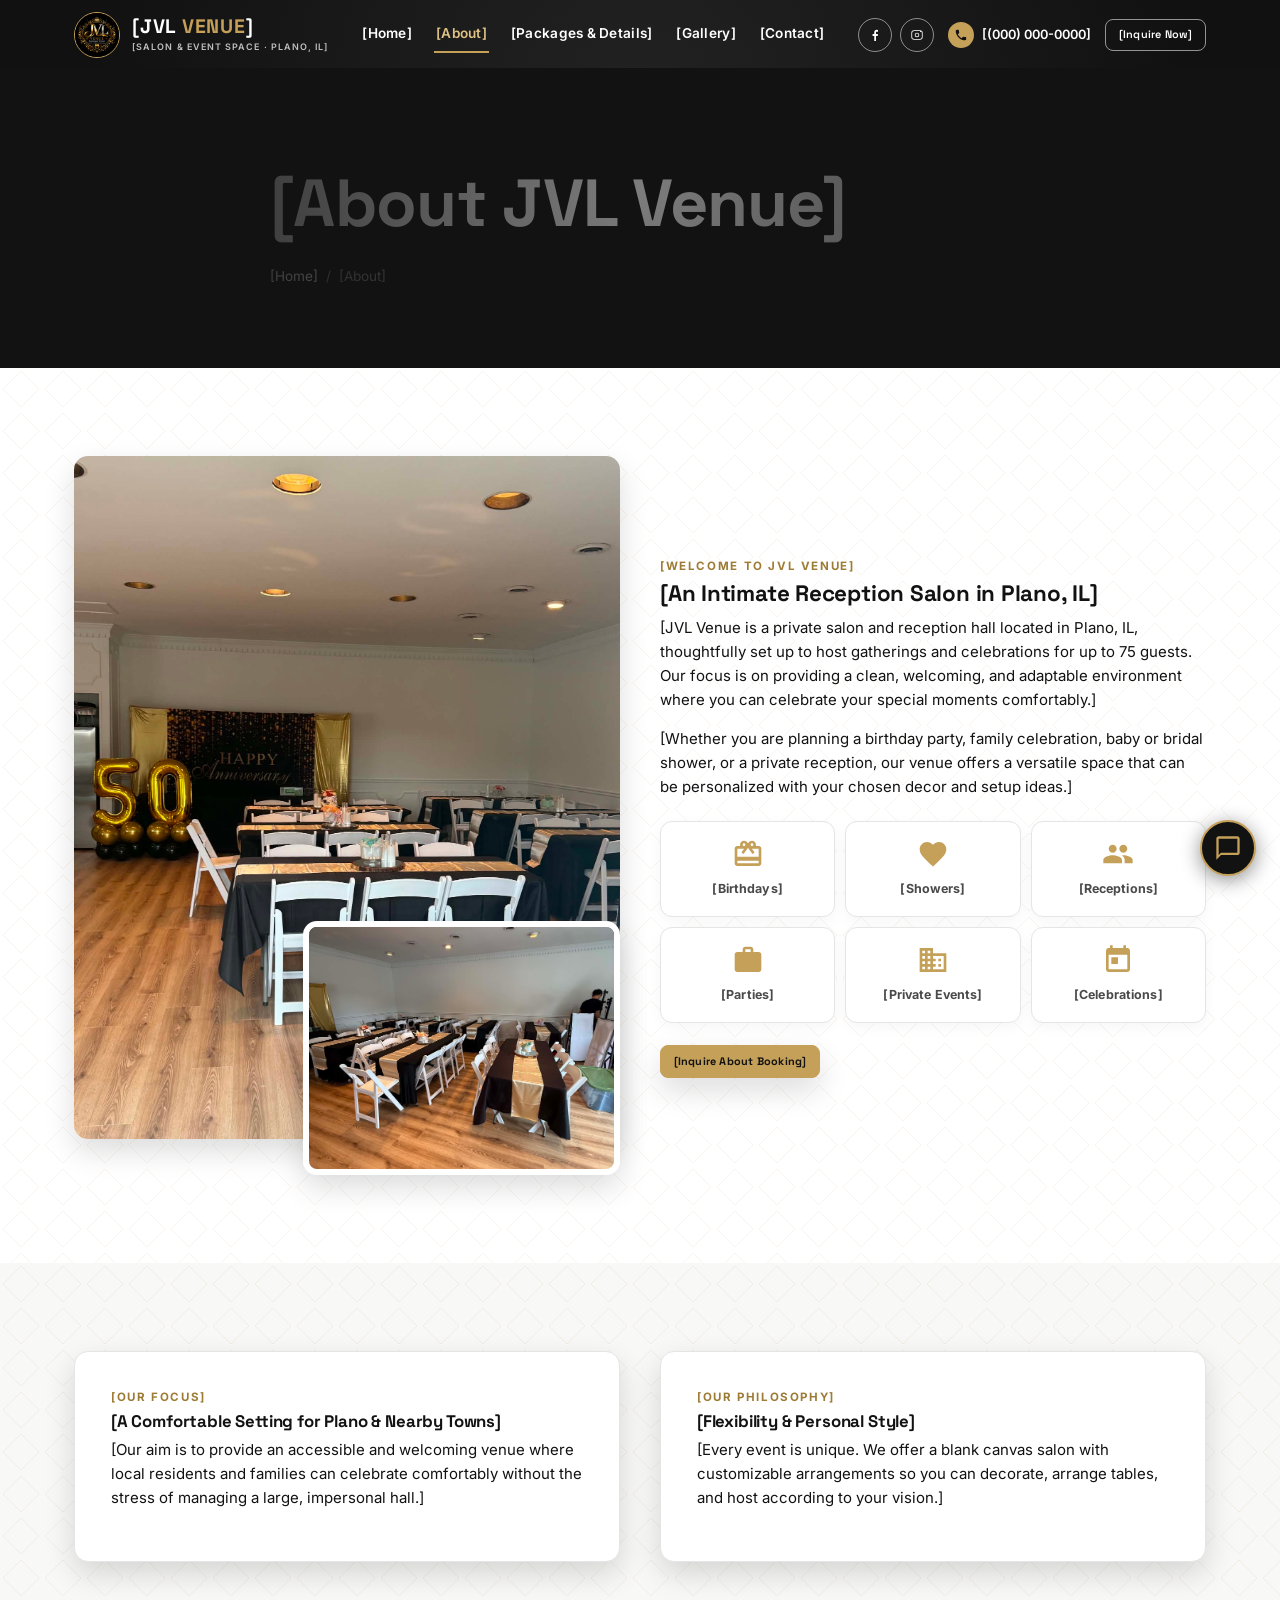
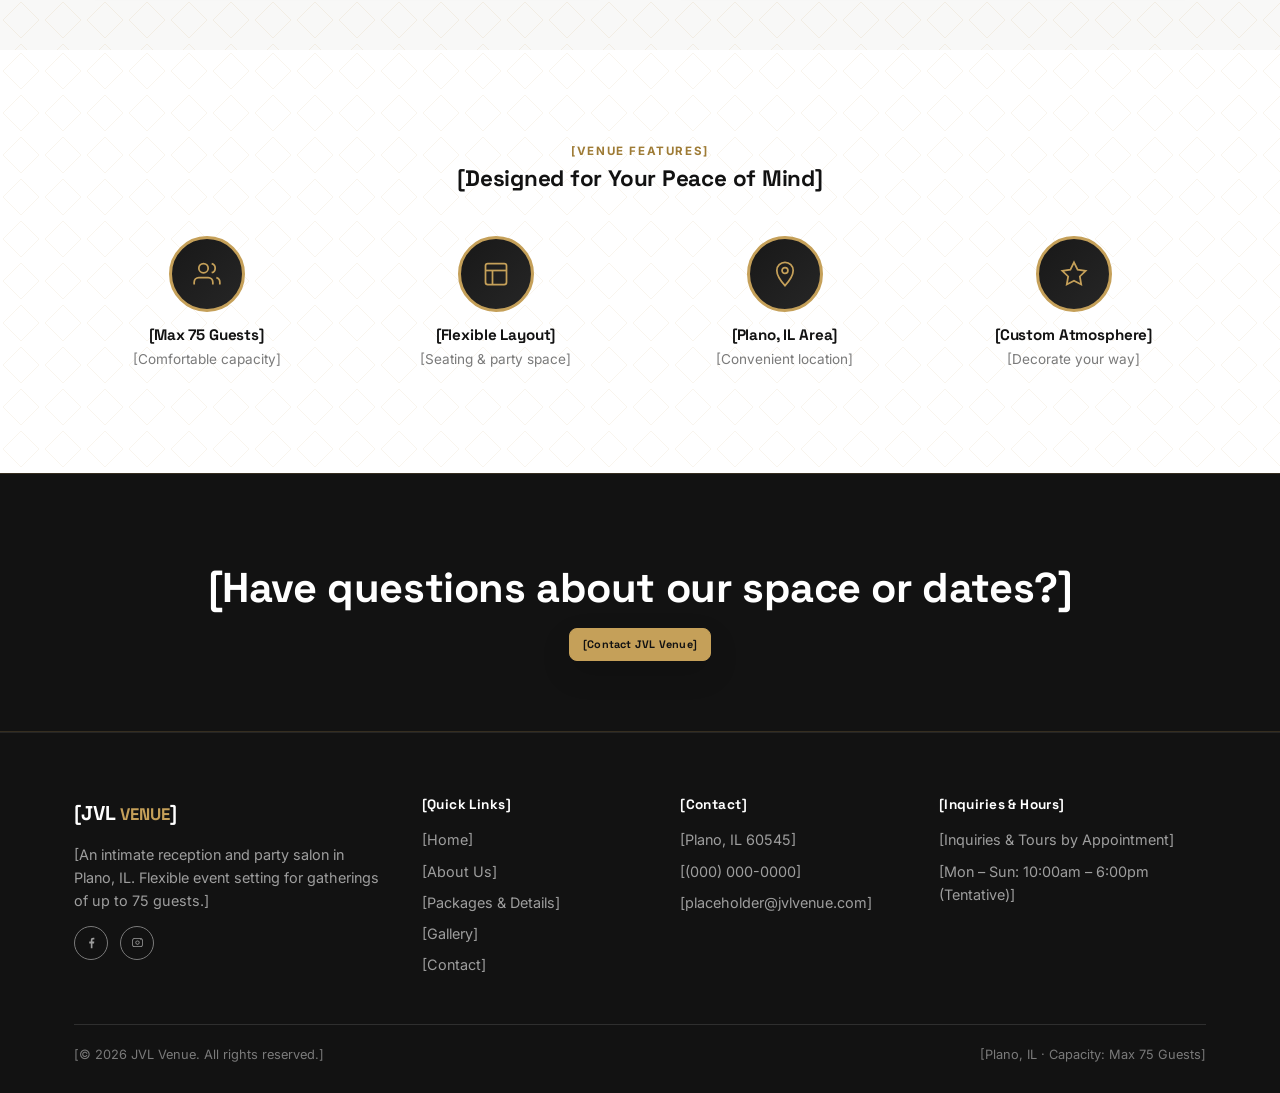
==== about.html @ 3f201914 "Transform site to JVL Venue: new gold/black/silver design, venue media, and layout" ====
<!DOCTYPE html>
<html lang="en">
<head>
<meta charset="UTF-8">
<meta name="viewport" content="width=device-width, initial-scale=1.0">
<title>[About Us | JVL Venue - Reception &amp; Event Salon]</title>
<meta name="description" content="[Learn more about JVL Venue, an intimate reception salon and event hall in Plano, IL accommodating gatherings of up to 75 people.]">
<link rel="icon" href="photos/logo-crown.jpg" type="image/jpeg">
<link rel="stylesheet" href="styles.css">
</head>
<body>

<header class="site">
  <div class="wrap">
    <a href="index.html" class="brand">
      <img src="photos/logo-crown.jpg" alt="[JVL Venue Logo]">
      <div class="brand-text-logo">
        <span class="brand-title">[JVL <span>VENUE</span>]</span>
        <span class="brand-sub">[Salon &amp; Event Space · Plano, IL]</span>
      </div>
    </a>
    <nav class="main-nav">
      <a href="index.html">[Home]</a>
      <a href="about.html" class="active">[About]</a>
      <a href="menu.html">[Packages &amp; Details]</a>
      <a href="gallery.html">[Gallery]</a>
      <a href="contact.html">[Contact]</a>
      <div class="nav-extra">
        <a class="phone-pill" href="tel:+10000000000">
          <svg viewBox="0 0 24 24"><path d="M6.6 10.8c1.4 2.7 3.9 5.2 6.6 6.6l2.2-2.2c.3-.3.7-.4 1-.2 1.1.4 2.3.6 3.5.6.6 0 1 .4 1 1v3.5c0 .6-.4 1-1 1C10.5 21.1 2.9 13.5 2.9 4.1c0-.6.4-1 1-1H7.4c.6 0 1 .4 1 1 0 1.2.2 2.4.6 3.5.1.4 0 .8-.2 1L6.6 10.8z"/></svg>
          <span>[(000) 000-0000]</span>
        </a>
        <a href="contact.html" class="btn btn--gold">[Inquire Now]</a>
      </div>
    </nav>
    <div class="header-cta">
      <div class="social-icons">
        <a href="[https://www.facebook.com/placeholder]" target="_blank" rel="noopener" aria-label="[Facebook]">
          <svg viewBox="0 0 24 24"><path d="M13.5 21v-7.6h2.55l.38-2.96h-2.93V8.53c0-.86.24-1.44 1.47-1.44h1.57V4.46A21 21 0 0 0 14.5 4.3c-2.14 0-3.6 1.3-3.6 3.69v2.45H8.35v2.96h2.55V21h2.6z"/></svg>
        </a>
        <a href="[https://www.instagram.com/placeholder]" target="_blank" rel="noopener" aria-label="[Instagram]">
          <svg viewBox="0 0 24 24"><path d="M12 8.6a3.4 3.4 0 1 0 0 6.8 3.4 3.4 0 0 0 0-6.8zm0 5.6a2.2 2.2 0 1 1 0-4.4 2.2 2.2 0 0 1 0 4.4zm4.3-9.5H7.7A4.2 4.2 0 0 0 3.5 9v6a4.2 4.2 0 0 0 4.2 4.2h8.6a4.2 4.2 0 0 0 4.2-4.2V9a4.2 4.2 0 0 0-4.2-4.3zm3 10.3a3 3 0 0 1-3 3H7.7a3 3 0 0 1-3-3V9a3 3 0 0 1 3-3h8.6a3 3 0 0 1 3 3v6zm-2.1-9.1a.8.8 0 1 0 0 1.6.8.8 0 0 0 0-1.6z"/></svg>
        </a>
      </div>
      <a class="phone-pill desktop-only" href="tel:+10000000000">
        <svg viewBox="0 0 24 24"><path d="M6.6 10.8c1.4 2.7 3.9 5.2 6.6 6.6l2.2-2.2c.3-.3.7-.4 1-.2 1.1.4 2.3.6 3.5.6.6 0 1 .4 1 1v3.5c0 .6-.4 1-1 1C10.5 21.1 2.9 13.5 2.9 4.1c0-.6.4-1 1-1H7.4c.6 0 1 .4 1 1 0 1.2.2 2.4.6 3.5.1.4 0 .8-.2 1L6.6 10.8z"/></svg>
        <span>[(000) 000-0000]</span>
      </a>
      <a href="contact.html" class="btn btn--white desktop-only">[Inquire Now]</a>
      <button class="nav-toggle" aria-label="Toggle menu">
        <span class="nav-toggle-bar"></span>
        <span class="nav-toggle-bar"></span>
        <span class="nav-toggle-bar"></span>
      </button>
    </div>
  </div>
</header>

<section class="hero hero--small" style="background: radial-gradient(circle at 50% 30%, #222222 0%, #111111 80%);">
  <div class="hero-media" style="min-height:300px;display:flex;align-items:center;">
    <div class="wrap hero-inner" style="padding-top:70px;padding-bottom:50px;width:100%;">
      <h1>[About JVL Venue]</h1>
      <div class="crumbs">
        <a href="index.html" style="color:var(--white)">[Home]</a><span>/</span><span>[About]</span>
      </div>
    </div>
  </div>
</section>

<section class="section">
  <div class="wrap grid-2">
    <div>
      <div class="stack-photos">
        <img class="photo-main" src="photos/venue-anniversary-setup.jpg" alt="[JVL Venue salon space setup with celebration backdrop and tables]">
        <img class="photo-accent" src="photos/venue-gold-black-setup.jpg" alt="[JVL Venue elegant black and gold event setup]">
      </div>
    </div>
    <div>
      <span class="eyebrow">[Welcome to JVL Venue]</span>
      <h2>[An Intimate Reception Salon in Plano, IL]</h2>
      <p>[JVL Venue is a private salon and reception hall located in Plano, IL, thoughtfully set up to host gatherings and celebrations for up to 75 guests. Our focus is on providing a clean, welcoming, and adaptable environment where you can celebrate your special moments comfortably.]</p>
      <p>[Whether you are planning a birthday party, family celebration, baby or bridal shower, or a private reception, our venue offers a versatile space that can be personalized with your chosen decor and setup ideas.]</p>
      <div class="event-grid">
        <div class="event-card"><span class="ic"><svg viewBox="0 0 24 24"><path d="M20 6h-2.18c.11-.31.18-.65.18-1 0-1.66-1.34-3-3-3-1.05 0-1.96.54-2.5 1.35l-.5.67-.5-.68C10.96 2.54 10.05 2 9 2 7.34 2 6 3.34 6 5c0 .35.07.69.18 1H4c-1.11 0-1.99.89-1.99 2L2 19c0 1.11.89 2 2 2h16c1.11 0 2-.89 2-2V8c0-1.11-.89-2-2-2zm-5-2c.55 0 1 .45 1 1s-.45 1-1 1-1-.45-1-1 .45-1 1-1zM9 4c.55 0 1 .45 1 1s-.45 1-1 1-1-.45-1-1 .45-1 1-1zm11 15H4v-2h16v2zm0-5H4V8h5.08L7 10.83 8.62 12 11 8.76l1-1.36 1 1.36L15.38 12 17 10.83 14.92 8H20v6z"/></svg></span><span class="label">[Birthdays]</span></div>
        <div class="event-card"><span class="ic"><svg viewBox="0 0 24 24"><path d="M12 21.35l-1.45-1.32C5.4 15.36 2 12.28 2 8.5 2 5.42 4.42 3 7.5 3c1.74 0 3.41.81 4.5 2.09C13.09 3.81 14.76 3 16.5 3 19.58 3 22 5.42 22 8.5c0 3.78-3.4 6.86-8.55 11.54L12 21.35z"/></svg></span><span class="label">[Showers]</span></div>
        <div class="event-card"><span class="ic"><svg viewBox="0 0 24 24"><path d="M16 11c1.66 0 2.99-1.34 2.99-3S17.66 5 16 5c-1.66 0-3 1.34-3 3s1.34 3 3 3zm-8 0c1.66 0 2.99-1.34 2.99-3S9.66 5 8 5C6.34 5 5 6.34 5 8s1.34 3 3 3zm0 2c-2.33 0-7 1.17-7 3.5V19h14v-2.5c0-2.33-4.67-3.5-7-3.5zm8 0c-.29 0-.62.02-.97.05 1.16.84 1.97 1.97 1.97 3.45V19h6v-2.5c0-2.33-4.67-3.5-7-3.5z"/></svg></span><span class="label">[Receptions]</span></div>
        <div class="event-card"><span class="ic"><svg viewBox="0 0 24 24"><path d="M20 6h-4V4c0-1.11-.89-2-2-2h-4c-1.11 0-2 .89-2 2v2H4c-1.11 0-1.99.89-1.99 2L2 19c0 1.11.89 2 2 2h16c1.11 0 2-.89 2-2V8c0-1.11-.89-2-2-2zm-6 0h-4V4h4v2z"/></svg></span><span class="label">[Parties]</span></div>
        <div class="event-card"><span class="ic"><svg viewBox="0 0 24 24"><path d="M12 7V3H2v18h20V7H12zM6 19H4v-2h2v2zm0-4H4v-2h2v2zm0-4H4V9h2v2zm0-4H4V5h2v2zm4 12H8v-2h2v2zm0-4H8v-2h2v2zm0-4H8V9h2v2zm0-4H8V5h2v2zm10 12h-8v-2h2v-2h-2v-2h2v-2h-2V9h8v10zm-2-8h-2v2h2v-2zm0 4h-2v2h2v-2z"/></svg></span><span class="label">[Private Events]</span></div>
        <div class="event-card"><span class="ic"><svg viewBox="0 0 24 24"><path d="M19 3h-1V1h-2v2H8V1H6v2H5c-1.11 0-2 .9-2 2v14c0 1.1.89 2 2 2h14c1.1 0 2-.9 2-2V5c0-1.1-.9-2-2-2zm0 16H5V8h14v11zM7 10h5v5H7z"/></svg></span><span class="label">[Celebrations]</span></div>
      </div>
      <div style="margin-top:20px">
        <a href="contact.html" class="btn btn--gold">[Inquire About Booking]</a>
      </div>
    </div>
  </div>
</section>

<section class="section section--off">
  <div class="wrap grid-2">
    <div class="card" style="padding:36px">
      <span class="eyebrow">[Our Focus]</span>
      <h3 style="font-family:'Space Grotesk',sans-serif">[A Comfortable Setting for Plano &amp; Nearby Towns]</h3>
      <p>[Our aim is to provide an accessible and welcoming venue where local residents and families can celebrate comfortably without the stress of managing a large, impersonal hall.]</p>
    </div>
    <div class="card" style="padding:36px">
      <span class="eyebrow">[Our Philosophy]</span>
      <h3 style="font-family:'Space Grotesk',sans-serif">[Flexibility &amp; Personal Style]</h3>
      <p>[Every event is unique. We offer a blank canvas salon with customizable arrangements so you can decorate, arrange tables, and host according to your vision.]</p>
    </div>
  </div>
</section>

<section class="section">
  <div class="wrap">
    <div class="center" style="max-width:640px;margin:0 auto 44px">
      <span class="eyebrow">[Venue Features]</span>
      <h2>[Designed for Your Peace of Mind]</h2>
    </div>
    <div class="feature-row">
      <div class="feature">
        <div class="photo-placeholder-circle">
          <svg viewBox="0 0 24 24"><path d="M17 21v-2a4 4 0 0 0-4-4H5a4 4 0 0 0-4 4v2"/><circle cx="9" cy="7" r="4"/><path d="M23 21v-2a4 4 0 0 0-3-3.87"/><path d="M16 3.13a4 4 0 0 1 0 7.75"/></svg>
        </div>
        <h4>[Max 75 Guests]</h4>
        <p style="font-size:.85rem;color:var(--gray-500)">[Comfortable capacity]</p>
      </div>
      <div class="feature">
        <div class="photo-placeholder-circle">
          <svg viewBox="0 0 24 24"><rect x="3" y="3" width="18" height="18" rx="2" ry="2"/><path d="M3 9h18"/><path d="M9 21V9"/></svg>
        </div>
        <h4>[Flexible Layout]</h4>
        <p style="font-size:.85rem;color:var(--gray-500)">[Seating &amp; party space]</p>
      </div>
      <div class="feature">
        <div class="photo-placeholder-circle">
          <svg viewBox="0 0 24 24"><path d="M12 2a7 7 0 00-7 7c0 5.25 7 13 7 13s7-7.75 7-13a7 7 0 00-7-7zm0 9.5A2.5 2.5 0 1112 6.5a2.5 2.5 0 010 5z"/></svg>
        </div>
        <h4>[Plano, IL Area]</h4>
        <p style="font-size:.85rem;color:var(--gray-500)">[Convenient location]</p>
      </div>
      <div class="feature">
        <div class="photo-placeholder-circle">
          <svg viewBox="0 0 24 24"><polygon points="12 2 15.09 8.26 22 9.27 17 14.14 18.18 21.02 12 17.77 5.82 21.02 7 14.14 2 9.27 8.91 8.26 12 2"/></svg>
        </div>
        <h4>[Custom Atmosphere]</h4>
        <p style="font-size:.85rem;color:var(--gray-500)">[Decorate your way]</p>
      </div>
    </div>
  </div>
</section>

<section class="cta-band">
  <div class="wrap" style="padding-top:20px">
    <h2>[Have questions about our space or dates?]</h2>
    <a href="contact.html" class="btn btn--gold">[Contact JVL Venue]</a>
  </div>
</section>

<footer class="site">
  <div class="wrap">
    <div class="footer-grid">
      <div>
        <div class="footer-brand">
          <span style="font-family:'Space Grotesk',sans-serif;font-size:1.25rem;font-weight:700;color:var(--white)">[JVL <span style="color:var(--gold)">VENUE</span>]</span>
        </div>
        <p>[An intimate reception and party salon in Plano, IL. Flexible event setting for gatherings of up to 75 guests.]</p>
        <div class="footer-socials">
          <a href="[https://www.facebook.com/placeholder]" target="_blank" rel="noopener" aria-label="[Facebook]">
            <svg viewBox="0 0 24 24"><path d="M13.5 21v-7.6h2.55l.38-2.96h-2.93V8.53c0-.86.24-1.44 1.47-1.44h1.57V4.46A21 21 0 0 0 14.5 4.3c-2.14 0-3.6 1.3-3.6 3.69v2.45H8.35v2.96h2.55V21h2.6z"/></svg>
          </a>
          <a href="[https://www.instagram.com/placeholder]" target="_blank" rel="noopener" aria-label="[Instagram]">
            <svg viewBox="0 0 24 24"><path d="M12 8.6a3.4 3.4 0 1 0 0 6.8 3.4 3.4 0 0 0 0-6.8zm0 5.6a2.2 2.2 0 1 1 0-4.4 2.2 2.2 0 0 1 0 4.4zm4.3-9.5H7.7A4.2 4.2 0 0 0 3.5 9v6a4.2 4.2 0 0 0 4.2 4.2h8.6a4.2 4.2 0 0 0 4.2-4.2V9a4.2 4.2 0 0 0-4.2-4.3zm3 10.3a3 3 0 0 1-3 3H7.7a3 3 0 0 1-3-3V9a3 3 0 0 1 3-3h8.6a3 3 0 0 1 3 3v6zm-2.1-9.1a.8.8 0 1 0 0 1.6.8.8 0 0 0 0-1.6z"/></svg>
          </a>
        </div>
      </div>
      <div>
        <h4>[Quick Links]</h4>
        <ul>
          <li><a href="index.html">[Home]</a></li>
          <li><a href="about.html">[About Us]</a></li>
          <li><a href="menu.html">[Packages &amp; Details]</a></li>
          <li><a href="gallery.html">[Gallery]</a></li>
          <li><a href="contact.html">[Contact]</a></li>
        </ul>
      </div>
      <div>
        <h4>[Contact]</h4>
        <ul>
          <li>[Plano, IL 60545]</li>
          <li><a href="tel:+10000000000">[(000) 000-0000]</a></li>
          <li><a href="mailto:placeholder@jvlvenue.com">[placeholder@jvlvenue.com]</a></li>
        </ul>
      </div>
      <div>
        <h4>[Inquiries &amp; Hours]</h4>
        <ul>
          <li>[Inquiries &amp; Tours by Appointment]</li>
          <li>[Mon – Sun: 10:00am – 6:00pm (Tentative)]</li>
        </ul>
      </div>
    </div>
    <div class="footer-bottom">
      <span>[© 2026 JVL Venue. All rights reserved.]</span>
      <span>[Plano, IL · Capacity: Max 75 Guests]</span>
    </div>
  </div>
</footer>

<a href="contact.html" class="floating-contact" aria-label="[Contact us]">
  <svg viewBox="0 0 24 24"><path d="M20 2H4c-1.1 0-2 .9-2 2v18l4-4h14c1.1 0 2-.9 2-2V4c0-1.1-.9-2-2-2zm0 14H6l-2 2V4h16v12z"/></svg>
</a>

<script src="script.js"></script>
</body>
</html>
---- styles.css ----
/* ============================================================
   JVL Venue — Design tokens & Theme
   Ink #121212 · Charcoal #222222 · Gray-700 #4A4A4A · Gray-400 #9E9E9E
   Silver #C0C0C0 · Off-white #F8F8F7 · White #FFFFFF · Gold #C5A059
   Display: Space Grotesk · Body: Inter · Eyebrow: Inter uppercase
   Accents: Black, Gold (#C5A059), and Silver (#C0C0C0)
   ============================================================ */

@import url('https://fonts.googleapis.com/css2?family=Space+Grotesk:wght@500;600;700&family=Inter:ital,wght@0,400;0,500;0,600;0,700;0,800;1,500&display=swap');

:root{
  --ink:#121212;
  --charcoal:#222222;
  --gray-700:#4A4A4A;
  --gray-500:#7A7A7A;
  --gray-400:#9E9E9E;
  --gray-200:#E5E5E5;
  --silver:#C0C0C0;
  --silver-light:#EAEAEA;
  --silver-dark:#7A7A7A;
  --off-white:#F8F8F7;
  --white:#FFFFFF;
  --gold:#C5A059;
  --gold-dark:#9E7B35;
  --gold-light:#DFC286;
  --red:var(--gold);
  --red-dark:var(--gold-dark);
  --max:1180px;
  --radius:14px;
  --shadow:0 12px 30px rgba(0,0,0,.14);
  --header-h:68px;
}

*,*::before,*::after{box-sizing:border-box}
html{scroll-behavior:smooth}
body{
  margin:0;
  overflow-x:hidden;
  background:var(--white);
  color:var(--ink);
  font-family:'Inter',sans-serif;
  font-size:15px;
  line-height:1.6;
  -webkit-font-smoothing:antialiased;
}
img{max-width:100%;display:block}
a{color:inherit;text-decoration:none}
h1,h2,h3,h4{margin:0 0 .4em;line-height:1.15;font-family:'Space Grotesk',sans-serif;font-weight:700;letter-spacing:-.01em;color:var(--ink)}
h1{font-size:1.85rem}
h2{font-size:1.4rem}
h3{font-size:1.05rem}
h4{font-size:.92rem}
p{margin:0 0 1em}
ul{margin:0;padding:0;list-style:none}
.wrap{max-width:var(--max);margin:0 auto;padding:0 24px}
.eyebrow{
  font-family:'Inter',sans-serif;
  font-weight:700;
  font-size:.72rem;
  letter-spacing:.14em;
  text-transform:uppercase;
  color:var(--gold-dark);
  display:inline-block;
  margin-bottom:.5em;
}
/* Diamond-cut lattice texture with subtle champagne gold stroke */
.section{
  padding:88px 0;
  position:relative;
  background-color:var(--white);
  background-image:url("data:image/svg+xml,%3Csvg%20xmlns='http://www.w3.org/2000/svg'%20width='42'%20height='42'%3E%3Cpath%20d='M21%203%20L39%2021%20L21%2039%20L3%2021%20Z'%20fill='none'%20stroke='rgba(197,160,89,0.1)'%20stroke-width='1'/%3E%3C/svg%3E");
  background-size:42px 42px;
}
.section--tight{padding:56px 0}
.section--off{
  background-color:var(--off-white);
  background-image:url("data:image/svg+xml,%3Csvg%20xmlns='http://www.w3.org/2000/svg'%20width='42'%20height='42'%3E%3Cpath%20d='M21%203%20L39%2021%20L21%2039%20L3%2021%20Z'%20fill='none'%20stroke='rgba(197,160,89,0.12)'%20stroke-width='1'/%3E%3C/svg%3E");
  background-size:42px 42px;
}
.center{text-align:center}

/* ---------- Buttons ---------- */
.btn{
  display:inline-flex;align-items:center;gap:.45em;
  font-family:'Space Grotesk',sans-serif;font-weight:600;font-size:.68rem;letter-spacing:.02em;
  padding:.62em 1.15em;border-radius:8px;border:1.5px solid transparent;
  cursor:pointer;transition:transform .15s ease, box-shadow .15s ease, background .15s ease, color .15s ease, border-color .15s ease;
}
.btn:hover{transform:translateY(-2px)}
/* Gold accent button */
.btn--red, .btn--gold{background:var(--gold);color:var(--ink);font-weight:700;box-shadow:var(--shadow);border-color:var(--gold)}
.btn--red:hover, .btn--gold:hover{background:var(--gold-dark);color:var(--white);border-color:var(--gold-dark)}
/* Solid black — usable anywhere */
.btn--ink{background:var(--ink);color:var(--white);border-color:var(--charcoal)}
.btn--ink:hover{background:var(--charcoal);color:var(--gold-light)}
/* White outline — for use on dark backgrounds */
.btn--outline{border-color:var(--white);color:var(--white)}
.btn--outline:hover{background:var(--white);color:var(--ink)}
/* Solid white — for use on dark backgrounds */
.btn--white{background:var(--white);color:var(--ink)}
.btn--white:hover{background:var(--silver-light);color:var(--ink)}
/* Silver outline button */
.btn--silver{border-color:var(--silver);color:var(--ink);background:transparent}
.btn--silver:hover{background:var(--silver-light);color:var(--ink)}

/* ---------- Bunting accent (monochrome black, gold, silver) ---------- */
.bunting{
  display:flex;
  overflow:hidden;
  line-height:0;
  width:100%;
}
.bunting span{
  flex:1 0 40px;
  height:34px;
  clip-path:polygon(0 0,100% 0,50% 100%);
  margin-right:4px;
}
.bunting span:nth-child(5n+1){background:var(--gold)}
.bunting span:nth-child(5n+2){background:var(--white)}
.bunting span:nth-child(5n+3){background:var(--silver)}
.bunting span:nth-child(5n+4){background:var(--ink)}
.bunting span:nth-child(5n+5){background:var(--charcoal)}

.scallop-top{
  height:26px;
  background:
    radial-gradient(circle at 10px 0, transparent 12px, var(--white) 13px) 0 -13px/24px 26px repeat-x;
}
.scallop-top--ink{
  height:26px;
  background:
    radial-gradient(circle at 10px 0, transparent 12px, var(--ink) 13px) 0 -13px/24px 26px repeat-x;
}

.section--scale{
  background-image:
    radial-gradient(circle at 100% 50%, transparent 9px, rgba(197,160,89,.08) 10px, rgba(197,160,89,.08) 11px, transparent 12px) -11px 0,
    radial-gradient(circle at 0% 50%, transparent 9px, rgba(197,160,89,.08) 10px, rgba(197,160,89,.08) 11px, transparent 12px) -11px 0,
    radial-gradient(circle at 100% 50%, transparent 9px, rgba(197,160,89,.08) 10px, rgba(197,160,89,.08) 11px, transparent 12px) 0 11px,
    radial-gradient(circle at 0% 50%, transparent 9px, rgba(197,160,89,.08) 10px, rgba(197,160,89,.08) 11px, transparent 12px) 0 11px;
  background-size:22px 22px;
}

/* ---------- Header ----------
   Fixed at all times. Transparent (overlaying the hero) at the
   very top of the page; gains a solid dark background + shadow
   once the page is scrolled. Logo/nav text stay white throughout,
   since the header is always either transparent-over-dark-hero
   or solid dark. */
header.site{
  position:fixed;top:0;left:0;right:0;z-index:50;
  background:transparent;
  border-bottom:1px solid transparent;
  transition:background .3s ease, border-color .3s ease, box-shadow .3s ease;
}
header.site.scrolled{
  background:var(--ink);
  border-bottom-color:rgba(255,255,255,.08);
  box-shadow:0 8px 22px rgba(0,0,0,.35);
}
header.site.menu-open{
  background:var(--ink);
  border-bottom-color:rgba(255,255,255,.08);
  box-shadow:0 8px 22px rgba(0,0,0,.35);
}
header.site .wrap{
  display:flex;align-items:center;justify-content:space-between;
  padding-top:12px;padding-bottom:12px;gap:18px;
  min-height:var(--header-h);
}
.brand{display:flex;align-items:center;gap:12px;font-family:'Space Grotesk',sans-serif;font-weight:700;font-size:.95rem;color:var(--white);text-decoration:none}
.brand img{height:46px;width:46px;border-radius:50%;object-fit:cover;border:1.5px solid var(--gold);flex-shrink:0;transition:transform .2s ease, height .3s ease, width .3s ease}
header.site.scrolled .brand img{height:40px;width:40px}
.brand:hover img{transform:scale(1.06)}
.brand small{display:block;font-family:'Inter',sans-serif;font-weight:600;font-size:.6rem;letter-spacing:.12em;color:var(--gray-400);text-transform:uppercase}

nav.main-nav{display:flex;align-items:center;gap:20px}
nav.main-nav a{
  color:var(--white);
  font-weight:600;font-size:.85rem;letter-spacing:.02em;
  padding:6px 2px;border-bottom:2px solid transparent;
  transition:color .15s ease, border-color .15s ease;
}
nav.main-nav a:hover,nav.main-nav a.active{border-color:var(--gold);color:var(--gold-light)}
.header-cta{display:flex;align-items:center;gap:14px}
/* Header CTA button — outlined ghost style */
.header-cta .btn--white{
  background:transparent;
  border:1.5px solid rgba(255,255,255,.55);
  color:var(--white);
  box-shadow:none;
}
.header-cta .btn--white:hover{
  background:var(--gold);
  color:var(--ink);
  border-color:var(--gold);
}
.phone-pill{
  display:flex;align-items:center;gap:8px;font-weight:600;font-size:.8rem;color:var(--white);
}
.phone-pill svg{
  width:26px;height:26px;padding:6px;box-sizing:border-box;
  border-radius:50%;background:var(--gold);fill:var(--ink);flex-shrink:0;
}

.social-icons{display:flex;align-items:center;gap:8px}
.social-icons a{
  width:34px;height:34px;border-radius:50%;
  border:1.5px solid rgba(255,255,255,.5);
  display:flex;align-items:center;justify-content:center;color:var(--white);
  transition:background .15s ease, border-color .15s ease;
}
.social-icons a:hover{background:rgba(255,255,255,.14);border-color:#fff}
.social-icons svg{width:16px;height:16px;fill:currentColor}

/* Modern minimal hamburger — three bars that animate into an X */
.nav-toggle{
  display:none;align-items:center;justify-content:center;
  flex-direction:column;gap:5px;
  background:transparent;border:0;
  color:var(--white);border-radius:8px;width:36px;height:36px;padding:0;cursor:pointer;
  transition:background .2s ease;
}
.nav-toggle:hover{background:rgba(255,255,255,.08)}
.nav-toggle-bar{
  display:block;width:18px;height:2px;border-radius:2px;
  background:var(--white);
  transition:transform .25s ease, opacity .2s ease;
}
header.site.menu-open .nav-toggle{background:rgba(255,255,255,.08)}
header.site.menu-open .nav-toggle-bar:nth-child(1){transform:translateY(7px) rotate(45deg)}
header.site.menu-open .nav-toggle-bar:nth-child(2){opacity:0}
header.site.menu-open .nav-toggle-bar:nth-child(3){transform:translateY(-7px) rotate(-45deg)}

.desktop-only{display:none}

/* extra block inside the nav drawer — phone number, mobile only */
.nav-extra{display:none}

/* ---------- Hero ---------- */
.hero{
  position:relative;color:var(--white);
  overflow:hidden;
  padding-top:var(--header-h);
}
.hero--small{
  padding-top:var(--header-h);
}
.hero-media{
  position:relative;min-height:85vh;display:flex;align-items:center;justify-content:center;
  background-size:cover;background-position:center;
  overflow:hidden;background-color:var(--ink);
}
.hero-video{position:absolute;z-index:0}
.hero-video--backdrop{
  inset:0;width:100%;height:100%;object-fit:cover;
  filter:blur(35px) brightness(.4) saturate(1.1);
  transform:scale(1.15);
}
.hero-video--main{
  top:50%;left:50%;transform:translate(-50%,-50%);
  height:100%;width:100%;object-fit:cover;z-index:1;
  opacity:.7;
}
.hero-media::after{
  content:"";position:absolute;inset:0;z-index:2;pointer-events:none;
  background:radial-gradient(circle at 50% 40%, rgba(18,18,18,.55) 0%, rgba(18,18,18,.92) 80%);
}
.hero-video-toggle{
  position:absolute;bottom:24px;left:24px;z-index:10;
  width:48px;height:48px;background:rgba(0,0,0,.5);
  border:1.5px solid rgba(255,255,255,.3);border-radius:50%;
  display:flex;align-items:center;justify-content:center;
  cursor:pointer;transition:background .2s ease,border-color .2s ease;
}
.hero-video-toggle:hover{
  background:rgba(0,0,0,.7);border-color:rgba(255,255,255,.5);
}
.hero-video-toggle svg{width:20px;height:20px;fill:var(--white)}
.scroll-indicator{
  position:absolute;bottom:24px;left:50%;transform:translateX(-50%);
  z-index:10;display:none;animation:bounce 2s infinite;
}
.scroll-indicator svg{width:32px;height:32px;color:var(--white);opacity:.8}
@keyframes bounce{
  0%,20%,50%,80%,100%{transform:translateX(-50%) translateY(0)}
  40%{transform:translateX(-50%) translateY(-10px)}
  60%{transform:translateX(-50%) translateY(-5px)}
}
.hero-inner{position:relative;z-index:2;padding:60px 0 70px;max-width:740px}
.hero .eyebrow{color:var(--silver)}
.hero h1{
  font-size:clamp(2.1rem,5.2vw,4.4rem);
  line-height:1.08;
  color:var(--white);
  max-width:14ch;
}
.hero p.lead{max-width:540px;font-size:1.05rem;color:var(--gray-200)}
.hero-ctas{display:flex;gap:16px;flex-wrap:wrap;margin-top:26px}
.hero--small .hero-media{min-height:320px}
.hero--small .hero-inner{padding:50px 0 54px}
.hero--small h1{max-width:none}

/* ---------- Cards / grids ---------- */
/* ---------- Stacked photo pair (about/home intro sections) ---------- */
.stack-photos{position:relative;padding-bottom:36px}
.stack-photos img{
  display:block;width:100%;object-fit:cover;
  border-radius:14px;box-shadow:var(--shadow);
}
.stack-photos .photo-main{aspect-ratio:4/5}
.stack-photos .photo-accent{
  position:absolute;right:0;bottom:0;
  width:58%;aspect-ratio:5/4;
  border:6px solid var(--white);
}
@media (max-width:720px){
  .stack-photos{padding-bottom:28px}
  .stack-photos .photo-accent{width:62%;border-width:5px}
}

.grid-3{display:grid;grid-template-columns:repeat(3,1fr);gap:28px}
.grid-4{display:grid;grid-template-columns:repeat(4,1fr);gap:24px}
.grid-2{display:grid;grid-template-columns:1fr 1fr;gap:40px;align-items:center}

.card{
  background:var(--white);border-radius:var(--radius);overflow:hidden;
  box-shadow:var(--shadow);border:1px solid var(--gray-200);
  display:flex;flex-direction:column;height:100%;
}
.card img{aspect-ratio:4/3;object-fit:cover;width:100%;filter:grayscale(.15)}
.card-body{padding:20px 22px 24px;display:flex;flex-direction:column;gap:8px;flex:1}
.card-body h3{font-family:'Space Grotesk',sans-serif;font-size:1.05rem}
.card-price{font-family:'Space Grotesk',sans-serif;color:var(--gold-dark);font-size:1.05rem}
.card-body p{color:var(--gray-700);font-size:.95rem;margin-bottom:0}
.card-cta{margin-top:auto;padding-top:10px}
.card-cta a{font-weight:800;color:var(--ink);font-size:.85rem;letter-spacing:.02em;border-bottom:2px solid var(--gold)}
.card-cta a:hover{color:var(--gold-dark)}

.event-grid{display:grid;grid-template-columns:repeat(3,1fr);gap:10px;margin:22px 0}
.event-card{
  background:var(--white);border-radius:12px;padding:16px 8px;text-align:center;
  border:1px solid var(--gray-200);box-shadow:0 4px 14px rgba(0,0,0,.04);
  transition:transform .15s ease,box-shadow .15s ease;
}
.event-card:hover{transform:translateY(-3px);box-shadow:var(--shadow)}
.event-card .ic{display:block;margin-bottom:6px;height:32px;width:32px;margin:0 auto 6px}
.event-card .ic svg{width:100%;height:100%;fill:var(--gold)}
.event-card .label{font-weight:700;font-size:.78rem;letter-spacing:.01em;color:var(--gray-700)}

.band{background:var(--ink);color:var(--white)}
.band .eyebrow{color:var(--silver)}
.band h2{color:var(--white)}
.band-dark{background:var(--charcoal);color:var(--white)}
.band-dark .eyebrow{color:var(--silver)}
.band-dark h2{color:var(--white)}

.feature-row{display:grid;grid-template-columns:repeat(4,1fr);gap:24px;text-align:center}
.feature-row .feature img{width:76px;height:76px;object-fit:cover;border-radius:50%;margin:0 auto 14px;border:4px solid var(--ink);filter:grayscale(.4)}
.feature h4{font-size:.95rem}

.testimonials{display:grid;grid-template-columns:repeat(auto-fit,minmax(230px,1fr));gap:20px}
.tcard{background:var(--white);border-radius:var(--radius);padding:22px;box-shadow:var(--shadow);border-top:5px solid var(--gold);display:flex;flex-direction:column;transition:opacity .35s ease,transform .35s ease;min-height:160px}
.tcard.fade{opacity:0;transform:translateY(6px)}
.tcard .stars{color:var(--gold);letter-spacing:2px;margin-bottom:8px;font-size:.9rem}
.tcard p{font-size:.92rem;color:var(--gray-700);flex:1;min-height:72px;overflow:hidden}
.tcard .who{display:flex;align-items:center;gap:10px;margin-top:14px}
.avatar-fb{
  width:40px;height:40px;border-radius:50%;flex-shrink:0;
  display:flex;align-items:center;justify-content:center;
  background:#EEF1F5;border:1.5px solid var(--gray-200);
}
.avatar-fb svg{width:19px;height:19px;fill:#1877F2}
.avatar-fb img{width:100%;height:100%;object-fit:cover;border-radius:50%;display:block}

.testimonials{position:relative}
.testimonials-controls{display:none}
.tcard .who strong{display:block;font-size:.88rem}
.tcard .who span{font-size:.72rem;color:var(--gray-500)}

/* ---------- Menu page ---------- */
.menu-item{
  display:grid;grid-template-columns:200px 1fr;gap:26px;
  background:var(--white);border-radius:var(--radius);overflow:hidden;box-shadow:var(--shadow);
  margin-bottom:26px;border:1px solid var(--gray-200);
}
.menu-item img{width:100%;height:100%;object-fit:cover;filter:grayscale(.15)}
.menu-item-body{padding:22px 24px 22px 0}
.menu-item-body h3{font-size:1.15rem;margin-bottom:.15em}
.menu-item-body .price{font-family:'Space Grotesk',sans-serif;color:var(--gold-dark);font-size:1rem;margin-bottom:.5em;display:block}
.menu-item-body ul{margin:.6em 0 0;display:grid;grid-template-columns:1fr 1fr;gap:4px 18px}
.menu-item-body ul.menu-list--single{grid-template-columns:1fr}
.menu-item-body li{font-size:.9rem;position:relative;padding-left:16px}
.menu-item-body li::before{content:"•";color:var(--ink);position:absolute;left:0;font-weight:900}
.menu-note{font-size:.86rem;color:var(--gray-500);font-style:italic;margin-top:.6em}
.menu-item-body li .menu-note{display:inline;margin:0}
.menu-subhead{
  display:block;font-family:'Inter',sans-serif;font-weight:700;font-size:.72rem;
  text-transform:uppercase;letter-spacing:.08em;color:var(--gray-500);
  margin:16px 0 2px;
}
/* Dish picker — compact pill row + one shared description box below,
   so 6 dish blurbs don't turn into 6 stacked accordions. */
.extras-box{background:var(--off-white);border:2px dashed var(--gray-400);border-radius:var(--radius);padding:26px 28px;margin-top:10px}
.extras-box h3{color:var(--ink)}

/* ---------- Gallery ----------
   Zero-gap brick pattern, all tiles square (aspect-ratio 1/1), no
   rounded corners. Repeats every 10 tiles: 1 big (2x2) → 4 small →
   2 small → 1 big (2x2) → 2 small. */
.gallery-grid{
  display:grid;grid-template-columns:repeat(4,1fr);gap:0;
  width:100vw;
  margin-left:calc(50% - 50vw);
}
.gallery-grid button,.gallery-grid a{
  position:relative;overflow:hidden;border-radius:0;aspect-ratio:1/1;display:block;
  padding:0;border:0;background:none;cursor:zoom-in;width:100%;
}
.gallery-grid button:not([data-full]), .gallery-grid button[data-full=""]{
  cursor:default;
}
.gallery-grid button:not([data-full])::after, .gallery-grid button[data-full=""]::after{
  display:none;
}
.gallery-grid a{cursor:pointer}
.gallery-grid button:nth-child(10n+1),.gallery-grid a:nth-child(10n+1),
.gallery-grid button:nth-child(10n+8),.gallery-grid a:nth-child(10n+8){
  grid-column:span 2;grid-row:span 2;
}
.gallery-grid img{width:100%;height:100%;object-fit:cover;transition:transform .35s ease;filter:grayscale(.1)}
.gallery-grid button:hover img,.gallery-grid a:hover img{transform:scale(1.08)}
.gallery-grid button::after,.gallery-grid a::after{
  content:"";position:absolute;inset:0;
  background:linear-gradient(0deg,rgba(0,0,0,.6),transparent 50%);
  opacity:0;transition:opacity .25s ease;
}
.gallery-grid button:hover::after,.gallery-grid a:hover::after{opacity:1}

/* ---------- Lightbox ---------- */
.lightbox{
  position:fixed;inset:0;z-index:200;
  display:none;align-items:center;justify-content:center;
  background:rgba(10,10,10,.94);
  padding:24px;
}
.lightbox.open{display:flex}
.lightbox-img-wrap{position:relative;max-width:min(1100px,92vw);max-height:88vh;display:flex;align-items:center;justify-content:center}
.lightbox img{max-width:100%;max-height:88vh;border-radius:10px;box-shadow:0 20px 60px rgba(0,0,0,.5);display:block}
.lightbox-close,.lightbox-prev,.lightbox-next{
  position:fixed;background:rgba(255,255,255,.1);border:1.5px solid rgba(255,255,255,.35);
  color:var(--white);border-radius:50%;width:48px;height:48px;display:flex;align-items:center;justify-content:center;
  cursor:pointer;transition:background .15s ease;
}
.lightbox-close:hover,.lightbox-prev:hover,.lightbox-next:hover{background:rgba(255,255,255,.22)}
.lightbox-close{top:22px;right:22px}
.lightbox-prev{left:22px;top:50%;transform:translateY(-50%)}
.lightbox-next{right:22px;top:50%;transform:translateY(-50%)}
.lightbox-close svg,.lightbox-prev svg,.lightbox-next svg{width:20px;height:20px;fill:none;stroke:currentColor;stroke-width:2;stroke-linecap:round}
.lightbox-count{position:fixed;bottom:24px;left:50%;transform:translateX(-50%);color:var(--gray-200);font-size:.82rem;letter-spacing:.04em}
@media (max-width:720px){
  .lightbox-prev{left:8px;width:40px;height:40px}
  .lightbox-next{right:8px;width:40px;height:40px}
  .lightbox-close{top:12px;right:12px;width:40px;height:40px}
}

/* ---------- Contact ---------- */
.contact-grid{display:grid;grid-template-columns:1fr 1fr;gap:48px;align-items:start}
.info-list{display:flex;flex-direction:column;gap:22px;margin-bottom:26px}
.info-item{display:flex;gap:16px;align-items:flex-start}
.info-item svg{width:26px;height:26px;fill:var(--gold);flex-shrink:0;margin-top:2px}
.info-item strong{display:block;font-size:.78rem;text-transform:uppercase;letter-spacing:.08em;color:var(--gray-500)}
.status-badge{display:inline-flex;align-items:center;gap:6px;font-size:.68rem;font-weight:700;letter-spacing:.05em;text-transform:uppercase;margin-left:10px;vertical-align:middle;color:var(--gray-500)}
.status-dot{width:8px;height:8px;border-radius:50%;background:var(--gray-400);flex-shrink:0}
.status-dot.is-open{background:#2E7D32}
.status-dot.is-closed{background:var(--silver-dark)}
.hours-table{width:100%;border-collapse:collapse;margin-top:8px}
.hours-table td{padding:7px 0;border-bottom:1px solid var(--gray-200);font-size:.92rem}
.hours-table td:last-child{text-align:right;font-weight:700}
.map-frame{border-radius:var(--radius);overflow:hidden;box-shadow:var(--shadow);border:3px solid var(--ink)}
.map-frame iframe{width:100%;height:340px;border:0;display:block}

.contact-form{display:grid;grid-template-columns:1fr 1fr;gap:18px 20px}
.contact-form>div{display:flex;flex-direction:column;gap:7px}
.contact-form label{font-weight:700;font-size:.72rem;text-transform:uppercase;letter-spacing:.06em;color:var(--gray-500)}
.contact-form input,.contact-form select,.contact-form textarea{
  padding:12px 14px;border:1.5px solid var(--gray-200);border-radius:10px;font-family:inherit;font-size:.95rem;background:var(--white);
  transition:border-color .15s ease, box-shadow .15s ease;
}
.contact-form input:focus,.contact-form select:focus,.contact-form textarea:focus{
  outline:none;border-color:var(--gold);box-shadow:0 0 0 3px rgba(197,160,89,.15);
}
.contact-form textarea{resize:vertical;min-height:110px}
.contact-form .field--full{grid-column:1 / -1}
.contact-form>button{grid-column:1 / -1;justify-self:start;margin-top:4px}
@media (max-width:640px){
  .contact-form{grid-template-columns:1fr}
}

.package-checks{
  display:flex;flex-wrap:wrap;gap:8px;margin-top:6px;
}
.package-check{
  display:flex;align-items:center;gap:8px;
  border:2px solid var(--gray-200);border-radius:100px;
  padding:8px 14px;cursor:pointer;font-size:.88rem;font-weight:600;
  text-transform:none;letter-spacing:normal;color:var(--ink);
  transition:border-color .15s ease, background .15s ease;
}
.package-check:has(input:checked){
  border-color:var(--gold);background:rgba(197,160,89,.08);
}
.package-check input{accent-color:var(--gold);width:16px;height:16px;flex-shrink:0}

.btn--sm{
  padding:.6em 1.2em;font-size:.75rem;margin-top:14px;
}

/* ---------- CTA band (dark section — white/outline button only) ---------- */
.cta-band{
  background:var(--ink);color:var(--white);text-align:center;padding:70px 0;
  border-top:1px solid rgba(197,160,89,.2);
  border-bottom:1px solid rgba(197,160,89,.2);
}
.cta-band h2{font-size:clamp(1.8rem,4vw,2.6rem);color:var(--white)}
.cta-band .btn--white{margin-top:22px;font-size:.85rem;padding:.85em 1.7em}

/* ---------- Footer ---------- */
footer.site{background:var(--ink);color:var(--gray-400);border-top:1px solid rgba(255,255,255,.08)}
footer.site .wrap{padding-top:64px;padding-bottom:28px}
.footer-grid{display:grid;grid-template-columns:1.4fr 1fr 1fr 1.2fr;gap:36px;padding-bottom:40px}
.footer-grid h4{color:var(--white);font-family:'Space Grotesk',sans-serif;font-size:.85rem;margin-bottom:16px;letter-spacing:.03em}
.footer-brand{display:flex;align-items:center;gap:10px;margin-bottom:14px}
.footer-brand img{height:40px}
.footer-brand span{font-family:'Space Grotesk',sans-serif;color:var(--white);font-size:1.05rem}
.footer-grid p,.footer-grid li{font-size:.9rem;color:var(--gray-400);margin-bottom:8px}
.footer-grid a:hover{color:var(--gold-light)}
.footer-socials{display:flex;gap:12px;margin-top:14px}
.footer-socials a{width:34px;height:34px;border:1.5px solid var(--gray-500);border-radius:50%;display:flex;align-items:center;justify-content:center;color:var(--gray-400);transition:border-color .15s ease, color .15s ease}
.footer-socials a:hover{border-color:var(--gold);color:var(--gold)}
.footer-socials svg{width:15px;height:15px;fill:currentColor}
.footer-bottom{border-top:1px solid rgba(255,255,255,.12);padding-top:20px;display:flex;justify-content:space-between;font-size:.8rem;color:var(--gray-500)}

/* ---------- Floating Contact Button ---------- */
.floating-contact{
  position:fixed;bottom:24px;right:24px;z-index:100;
  width:56px;height:56px;background:var(--ink);border:2px solid var(--gold);border-radius:50%;
  display:flex;align-items:center;justify-content:center;
  box-shadow:0 4px 20px rgba(0,0,0,.45);
  transition:transform .2s ease,background .2s ease,border-color .2s ease;
}
.floating-contact:hover{
  transform:scale(1.08);background:var(--gold);border-color:var(--gold);
}
.floating-contact svg{width:28px;height:28px;fill:var(--gold);transition:fill .2s ease}
.floating-contact:hover svg{fill:var(--ink)}

/* ---------- Placeholder styling for pending photos & logos ---------- */
.photo-placeholder{
  width:100%;
  min-height:200px;
  background:linear-gradient(145deg, #181818 0%, #242424 100%);
  border:1px dashed rgba(197,160,89,.35);
  border-radius:8px;
  display:flex;
  flex-direction:column;
  align-items:center;
  justify-content:center;
  color:var(--silver);
  padding:20px;
  box-sizing:border-box;
  text-align:center;
  gap:8px;
}
.photo-placeholder svg{
  width:32px;
  height:32px;
  stroke:var(--gold);
  stroke-width:1.5;
  fill:none;
}
.photo-placeholder span{
  font-size:.78rem;
  letter-spacing:.04em;
  color:var(--silver);
  font-family:'Space Grotesk',sans-serif;
  text-transform:uppercase;
}
.feature .photo-placeholder-circle{
  width:76px;height:76px;border-radius:50%;margin:0 auto 14px;
  border:3px solid var(--gold);
  background:linear-gradient(135deg,#181818,#262626);
  display:flex;align-items:center;justify-content:center;
}
.feature .photo-placeholder-circle svg{
  width:28px;height:28px;stroke:var(--gold);stroke-width:1.5;fill:none;
}
.brand-text-logo{
  display:inline-flex;
  flex-direction:column;
  text-decoration:none;
  flex-shrink:0;
}
.brand-text-logo .brand-title{
  font-family:'Space Grotesk',sans-serif;
  font-size:1.22rem;
  font-weight:700;
  letter-spacing:.04em;
  color:var(--white);
  line-height:1.1;
  white-space:nowrap;
}
.brand-text-logo .brand-title span{
  color:var(--gold);
}
.brand-text-logo .brand-sub{
  font-family:'Inter',sans-serif;
  font-size:.56rem;
  font-weight:600;
  letter-spacing:.12em;
  text-transform:uppercase;
  color:var(--silver);
  margin-top:2px;
  white-space:nowrap;
}
@media (max-width:720px){
  .floating-contact{bottom:20px;right:20px;width:50px;height:50px}
  .floating-contact svg{width:24px;height:24px}
  .scroll-indicator{display:block}
}

/* ---------- Breadcrumb ---------- */
.crumbs{font-size:.85rem;color:var(--gray-200);display:flex;gap:8px;align-items:center;margin-top:10px}
.crumbs span{opacity:.6}

/* ---------- Responsive ---------- */
@media (min-width:981px){
  .desktop-only{display:inline-flex}
}
@media (max-width:980px){
  header.site{--header-h:76px}
  .brand img{height:54px}
  header.site.scrolled .brand img{height:42px}
  nav.main-nav{position:fixed;inset:var(--header-h) 0 auto 0;background:rgba(18,18,18,.98);flex-direction:column;align-items:stretch;
    padding:14px 16px 20px;border-bottom:1px solid rgba(255,255,255,.08);gap:2px;opacity:0;visibility:hidden;
    transform:translateY(-6px);transition:opacity .2s ease, visibility .2s ease, transform .2s ease;
    box-shadow:0 16px 30px rgba(0,0,0,.35);}
  nav.main-nav.open{opacity:1;visibility:visible;transform:translateY(0)}
  /* Tapped items get a soft pill background instead of an underline.
     Uses the same compact Space Grotesk voice as the buttons. */
  nav.main-nav a{
    font-family:'Space Grotesk',sans-serif;font-weight:600;
    font-size:.82rem;letter-spacing:.02em;
    width:100%;padding:10px 12px;border-radius:8px;border-bottom:0;
  }
  nav.main-nav a:hover,nav.main-nav a.active{
    border-color:transparent;background:rgba(255,255,255,.08);
  }
  .nav-toggle{display:inline-flex}
  .desktop-only{display:none}
  .nav-extra{
    display:flex;flex-direction:column;gap:8px;width:100%;
    margin-top:6px;padding-top:16px;border-top:1px solid rgba(255,255,255,.1);
  }
  .nav-extra .phone-pill,
  .nav-extra .btn{
    width:100%;
    justify-content:center;
    text-align:center;
    border-radius:10px;
    padding:10px 14px;
    font-size:.78rem;
  }
  .nav-extra .phone-pill{
    color:var(--white);
    background:rgba(255,255,255,.06);
    border:1px solid rgba(255,255,255,.15);
    font-weight:600;
    font-family:'Space Grotesk',sans-serif;
    letter-spacing:.02em;
  }
  .nav-extra .phone-pill svg{width:22px;height:22px;padding:5px}
  .nav-extra .btn{
    background:var(--gold);
    color:var(--ink);
    font-weight:700;
    box-shadow:0 8px 20px rgba(0,0,0,.35);
  }
  .grid-3,.testimonials,.feature-row,.grid-4{grid-template-columns:repeat(2,1fr)}
  .footer-grid{grid-template-columns:1fr 1fr}
  .contact-grid{grid-template-columns:1fr}
  .menu-item{grid-template-columns:1fr}
  .menu-item img{aspect-ratio:16/9}
  .menu-item-body{padding:20px}
  .menu-item-body ul{grid-template-columns:1fr}
  .gallery-grid{grid-template-columns:repeat(3,1fr)}

  /* Keep hero title and header text strictly clear of navbar */
  .hero{padding-top:var(--header-h)}
  .hero--small{padding-top:var(--header-h)}
  .hero-inner{
    width:100%;max-width:580px;
    margin-inline:auto;
    text-align:center;
    padding-top:40px;
    padding-bottom:50px;
  }
  .hero--small .hero-inner{
    padding-top:34px;
    padding-bottom:44px;
  }
  .hero h1,.hero p.lead{margin-left:auto;margin-right:auto}
  .hero-ctas,.crumbs{justify-content:center}
}
@media (max-width:640px){
  .grid-2{grid-template-columns:1fr}
  .grid-3,.testimonials,.grid-4{grid-template-columns:1fr}
  .feature-row{grid-template-columns:repeat(2,1fr);gap:18px 12px}
  .feature-row .feature img{width:62px;height:62px;margin-bottom:7px;border-width:3px}
  .feature h4{font-size:.8rem;line-height:1.25;margin:0}
  .event-grid{grid-template-columns:repeat(3,1fr);gap:8px}
  .event-card{padding:12px 4px}
  .event-card .ic{font-size:1.25rem}
  .event-card .label{font-size:.68rem}
  .footer-grid{grid-template-columns:1fr}
  .gallery-grid{grid-template-columns:repeat(2,1fr)}
  .section{padding:56px 0}
}
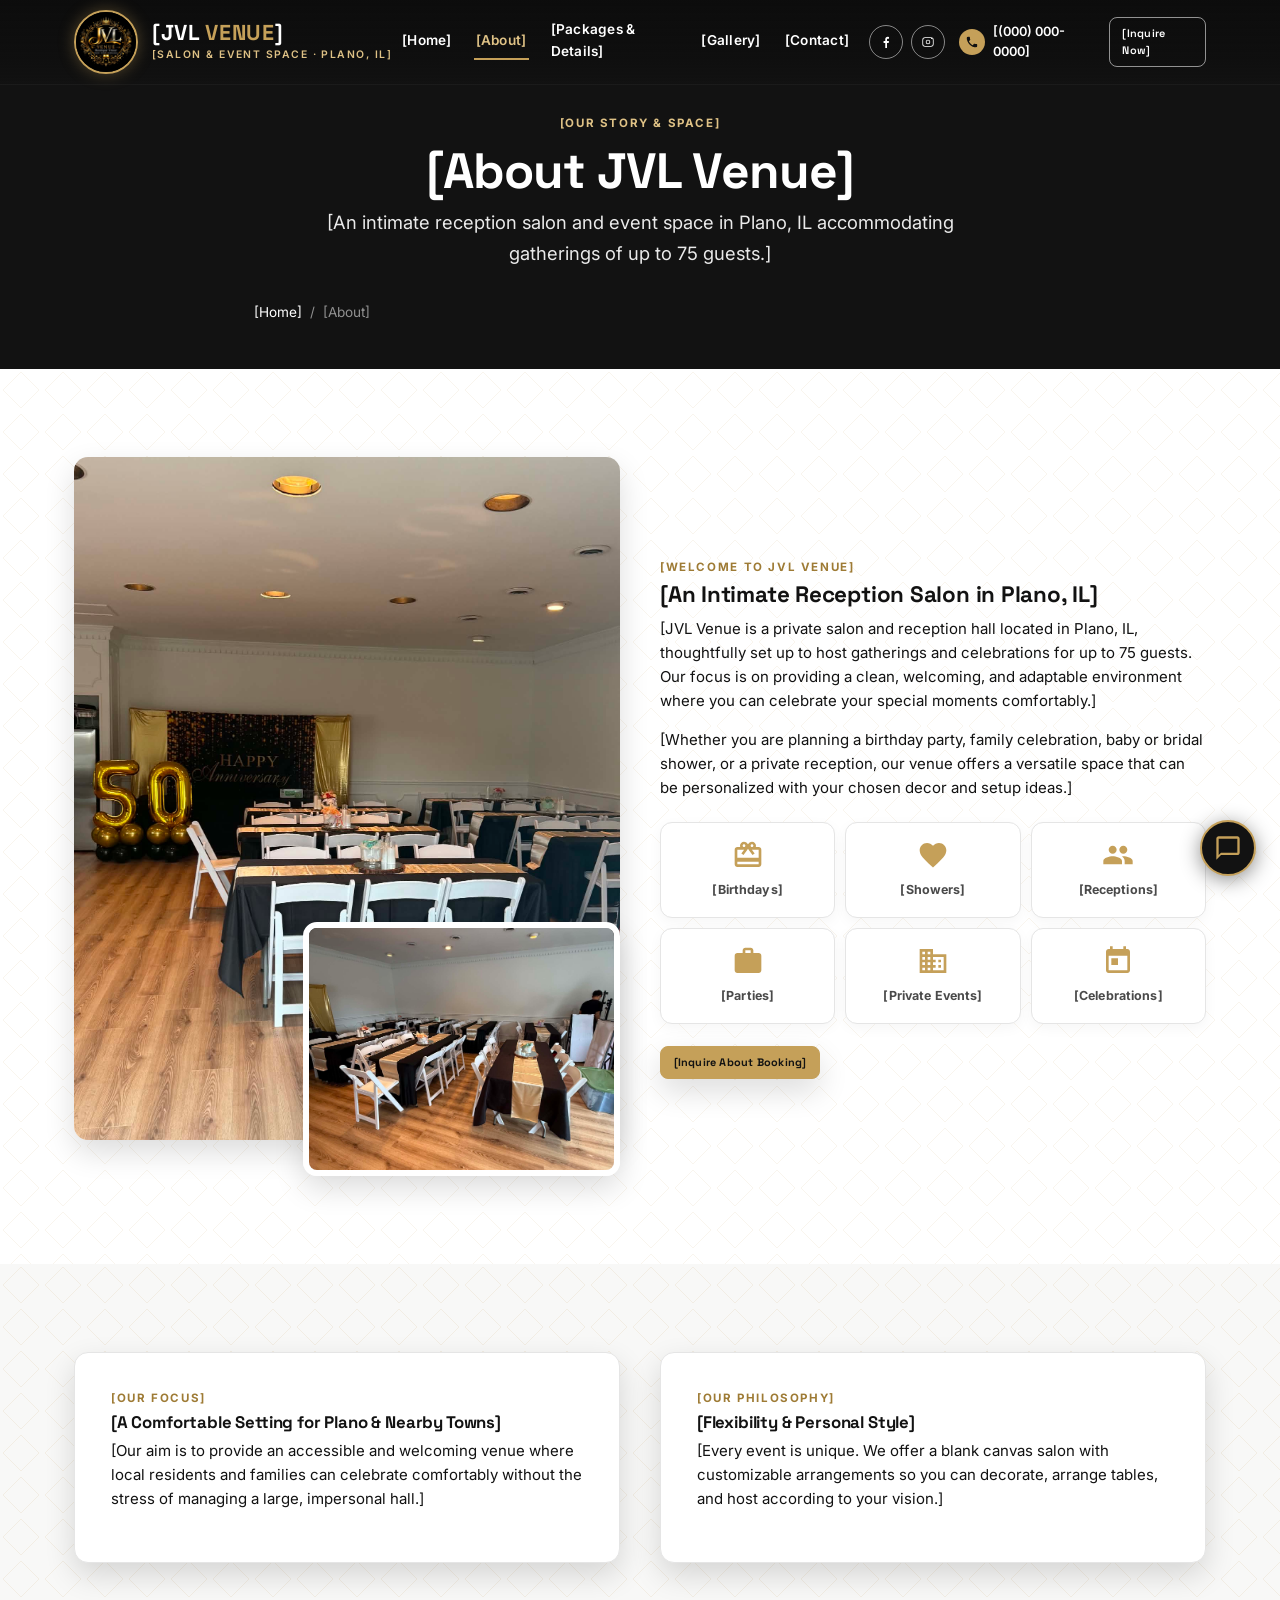
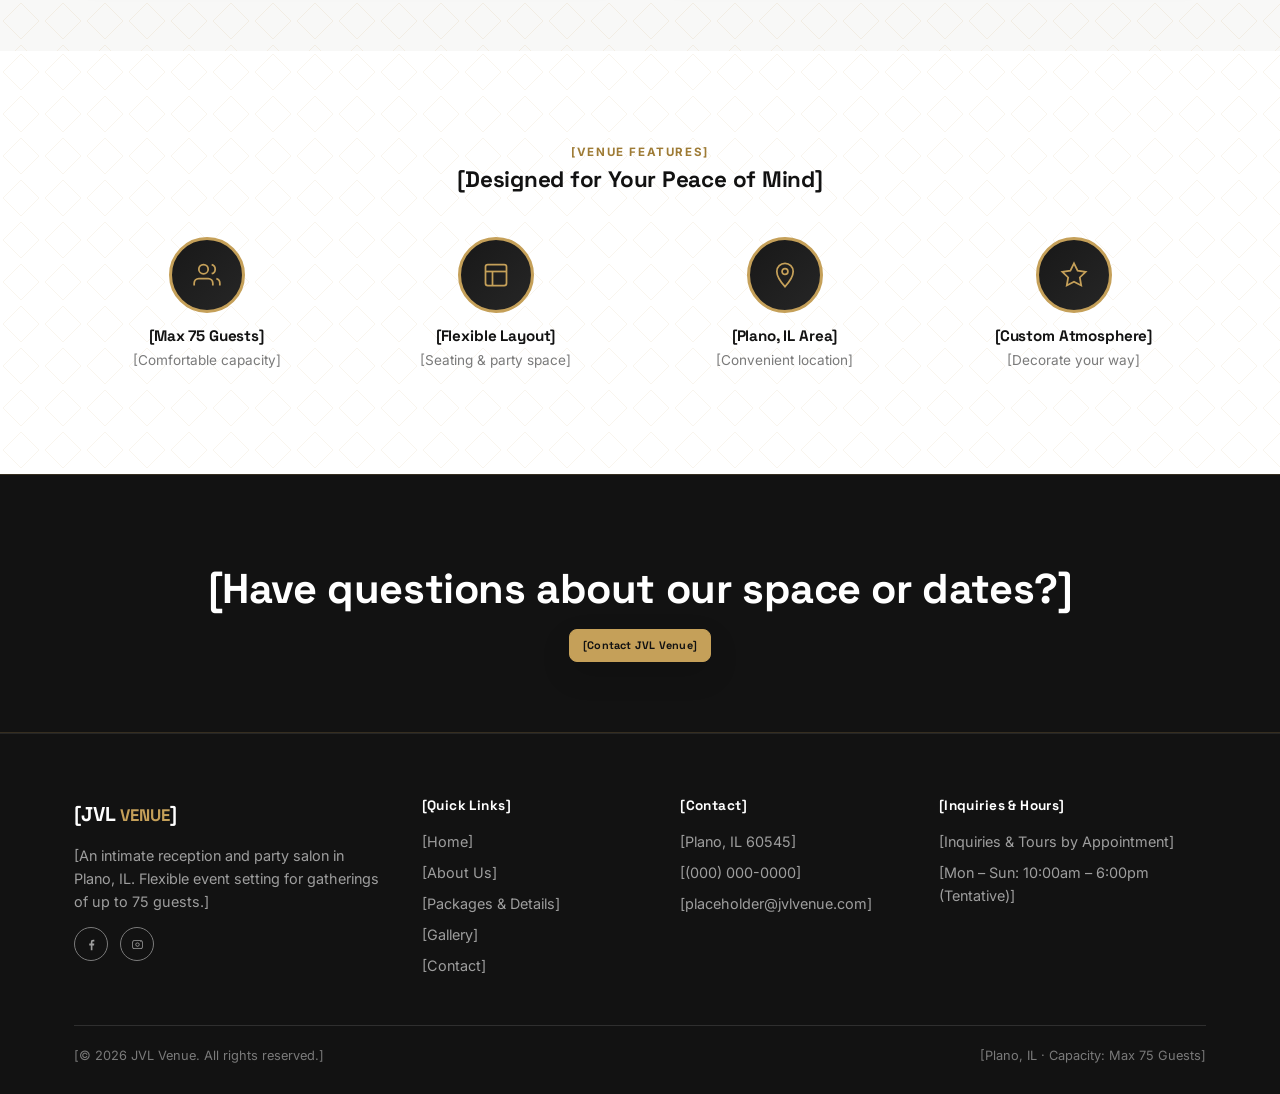
==== commit f2378ddc: "Fix navbar transparency at top, enlarge logo, and center-align hero on all pages" ====
--- a/about.html
+++ b/about.html
@@ -56,10 +56,12 @@
   </div>
 </header>
 
-<section class="hero hero--small" style="background: radial-gradient(circle at 50% 30%, #222222 0%, #111111 80%);">
-  <div class="hero-media" style="min-height:300px;display:flex;align-items:center;">
-    <div class="wrap hero-inner" style="padding-top:70px;padding-bottom:50px;width:100%;">
+<section class="hero hero--small">
+  <div class="hero-media">
+    <div class="wrap hero-inner">
+      <span class="eyebrow">[Our Story &amp; Space]</span>
       <h1>[About JVL Venue]</h1>
+      <p class="lead">[An intimate reception salon and event space in Plano, IL accommodating gatherings of up to 75 guests.]</p>
       <div class="crumbs">
         <a href="index.html" style="color:var(--white)">[Home]</a><span>/</span><span>[About]</span>
       </div>
--- a/styles.css
+++ b/styles.css
@@ -28,7 +28,7 @@
   --max:1180px;
   --radius:14px;
   --shadow:0 12px 30px rgba(0,0,0,.14);
-  --header-h:68px;
+  --header-h:84px;
 }
 
 *,*::before,*::after{box-sizing:border-box}
@@ -149,29 +149,36 @@
    since the header is always either transparent-over-dark-hero
    or solid dark. */
 header.site{
-  position:fixed;top:0;left:0;right:0;z-index:50;
-  background:transparent;
-  border-bottom:1px solid transparent;
-  transition:background .3s ease, border-color .3s ease, box-shadow .3s ease;
+  position:fixed;top:0;left:0;right:0;z-index:100;
+  background:linear-gradient(180deg, rgba(12,12,12,.88) 0%, rgba(12,12,12,.45) 70%, transparent 100%);
+  border-bottom:1px solid rgba(255,255,255,.06);
+  transition:background .35s ease, border-color .35s ease, box-shadow .35s ease;
 }
 header.site.scrolled{
-  background:var(--ink);
-  border-bottom-color:rgba(255,255,255,.08);
-  box-shadow:0 8px 22px rgba(0,0,0,.35);
+  background:rgba(18,18,18,.96);
+  backdrop-filter:blur(14px);
+  -webkit-backdrop-filter:blur(14px);
+  border-bottom-color:rgba(197,160,89,.22);
+  box-shadow:0 10px 30px rgba(0,0,0,.5);
 }
 header.site.menu-open{
   background:var(--ink);
-  border-bottom-color:rgba(255,255,255,.08);
-  box-shadow:0 8px 22px rgba(0,0,0,.35);
+  border-bottom-color:rgba(255,255,255,.1);
+  box-shadow:0 8px 22px rgba(0,0,0,.45);
 }
 header.site .wrap{
   display:flex;align-items:center;justify-content:space-between;
-  padding-top:12px;padding-bottom:12px;gap:18px;
+  padding-top:10px;padding-bottom:10px;gap:18px;
   min-height:var(--header-h);
 }
-.brand{display:flex;align-items:center;gap:12px;font-family:'Space Grotesk',sans-serif;font-weight:700;font-size:.95rem;color:var(--white);text-decoration:none}
-.brand img{height:46px;width:46px;border-radius:50%;object-fit:cover;border:1.5px solid var(--gold);flex-shrink:0;transition:transform .2s ease, height .3s ease, width .3s ease}
-header.site.scrolled .brand img{height:40px;width:40px}
+.brand{display:flex;align-items:center;gap:14px;color:var(--white);text-decoration:none}
+.brand img{
+  height:64px;width:64px;border-radius:50%;object-fit:cover;
+  border:2px solid var(--gold);flex-shrink:0;
+  box-shadow:0 0 16px rgba(197,160,89,.35);
+  transition:transform .2s ease, height .3s ease, width .3s ease;
+}
+header.site.scrolled .brand img{height:52px;width:52px}
 .brand:hover img{transform:scale(1.06)}
 .brand small{display:block;font-family:'Inter',sans-serif;font-weight:600;font-size:.6rem;letter-spacing:.12em;color:var(--gray-400);text-transform:uppercase}
 
@@ -241,14 +248,15 @@
 /* ---------- Hero ---------- */
 .hero{
   position:relative;color:var(--white);
-  overflow:hidden;
-  padding-top:var(--header-h);
+  overflow:hidden;background:var(--ink);
+  padding-top:0;margin-top:0;
 }
 .hero--small{
-  padding-top:var(--header-h);
+  background:radial-gradient(circle at 50% 30%, #252525 0%, #111111 85%);
+  padding-top:0;margin-top:0;
 }
 .hero-media{
-  position:relative;min-height:85vh;display:flex;align-items:center;justify-content:center;
+  position:relative;min-height:88vh;display:flex;align-items:center;justify-content:center;
   background-size:cover;background-position:center;
   overflow:hidden;background-color:var(--ink);
 }
@@ -261,11 +269,11 @@
 .hero-video--main{
   top:50%;left:50%;transform:translate(-50%,-50%);
   height:100%;width:100%;object-fit:cover;z-index:1;
-  opacity:.7;
+  opacity:.72;
 }
 .hero-media::after{
   content:"";position:absolute;inset:0;z-index:2;pointer-events:none;
-  background:radial-gradient(circle at 50% 40%, rgba(18,18,18,.55) 0%, rgba(18,18,18,.92) 80%);
+  background:radial-gradient(circle at 50% 45%, rgba(18,18,18,.5) 0%, rgba(18,18,18,.92) 80%);
 }
 .hero-video-toggle{
   position:absolute;bottom:24px;left:24px;z-index:10;
@@ -288,19 +296,52 @@
   40%{transform:translateX(-50%) translateY(-10px)}
   60%{transform:translateX(-50%) translateY(-5px)}
 }
-.hero-inner{position:relative;z-index:2;padding:60px 0 70px;max-width:740px}
-.hero .eyebrow{color:var(--silver)}
+.hero-inner{
+  position:relative;z-index:3;
+  width:100%;max-width:820px;
+  margin-inline:auto;
+  text-align:center;
+  padding-top:calc(var(--header-h) + 40px);
+  padding-bottom:70px;
+}
+.hero .eyebrow{
+  display:inline-block;
+  color:var(--gold-light);
+  margin-bottom:12px;
+}
 .hero h1{
-  font-size:clamp(2.1rem,5.2vw,4.4rem);
-  line-height:1.08;
+  font-size:clamp(2.3rem, 5.5vw, 4rem);
+  line-height:1.1;
   color:var(--white);
-  max-width:14ch;
-}
-.hero p.lead{max-width:540px;font-size:1.05rem;color:var(--gray-200)}
-.hero-ctas{display:flex;gap:16px;flex-wrap:wrap;margin-top:26px}
-.hero--small .hero-media{min-height:320px}
-.hero--small .hero-inner{padding:50px 0 54px}
-.hero--small h1{max-width:none}
+  max-width:800px;
+  margin-inline:auto;
+  margin-bottom:16px;
+  letter-spacing:-.02em;
+}
+.hero p.lead{
+  max-width:660px;
+  margin-inline:auto;
+  margin-bottom:32px;
+  font-size:clamp(1rem, 2vw, 1.15rem);
+  line-height:1.7;
+  color:var(--silver-light);
+}
+.hero-ctas{
+  display:flex;gap:14px;flex-wrap:wrap;justify-content:center;align-items:center;
+  margin-top:20px;
+}
+.hero--small .hero-media{
+  min-height:300px;display:flex;align-items:center;justify-content:center;
+}
+.hero--small .hero-inner{
+  padding-top:calc(var(--header-h) + 26px);
+  padding-bottom:46px;
+}
+.hero--small h1{
+  font-size:clamp(2rem, 4.5vw, 3.1rem);
+  max-width:none;
+  margin-bottom:8px;
+}
 
 /* ---------- Cards / grids ---------- */
 /* ---------- Stacked photo pair (about/home intro sections) ---------- */
@@ -604,9 +645,9 @@
 }
 .brand-text-logo .brand-title{
   font-family:'Space Grotesk',sans-serif;
-  font-size:1.22rem;
-  font-weight:700;
-  letter-spacing:.04em;
+  font-size:1.35rem;
+  font-weight:800;
+  letter-spacing:.03em;
   color:var(--white);
   line-height:1.1;
   white-space:nowrap;
@@ -616,11 +657,11 @@
 }
 .brand-text-logo .brand-sub{
   font-family:'Inter',sans-serif;
-  font-size:.56rem;
+  font-size:.65rem;
   font-weight:600;
-  letter-spacing:.12em;
+  letter-spacing:.14em;
   text-transform:uppercase;
-  color:var(--silver);
+  color:var(--gold-light);
   margin-top:2px;
   white-space:nowrap;
 }
@@ -640,8 +681,8 @@
 }
 @media (max-width:980px){
   header.site{--header-h:76px}
-  .brand img{height:54px}
-  header.site.scrolled .brand img{height:42px}
+  .brand img{height:54px;width:54px}
+  header.site.scrolled .brand img{height:44px;width:44px}
   nav.main-nav{position:fixed;inset:var(--header-h) 0 auto 0;background:rgba(18,18,18,.98);flex-direction:column;align-items:stretch;
     padding:14px 16px 20px;border-bottom:1px solid rgba(255,255,255,.08);gap:2px;opacity:0;visibility:hidden;
     transform:translateY(-6px);transition:opacity .2s ease, visibility .2s ease, transform .2s ease;
@@ -696,19 +737,16 @@
   .menu-item-body ul{grid-template-columns:1fr}
   .gallery-grid{grid-template-columns:repeat(3,1fr)}
 
-  /* Keep hero title and header text strictly clear of navbar */
-  .hero{padding-top:var(--header-h)}
-  .hero--small{padding-top:var(--header-h)}
   .hero-inner{
     width:100%;max-width:580px;
     margin-inline:auto;
     text-align:center;
-    padding-top:40px;
+    padding-top:calc(var(--header-h) + 24px);
     padding-bottom:50px;
   }
   .hero--small .hero-inner{
-    padding-top:34px;
-    padding-bottom:44px;
+    padding-top:calc(var(--header-h) + 18px);
+    padding-bottom:40px;
   }
   .hero h1,.hero p.lead{margin-left:auto;margin-right:auto}
   .hero-ctas,.crumbs{justify-content:center}
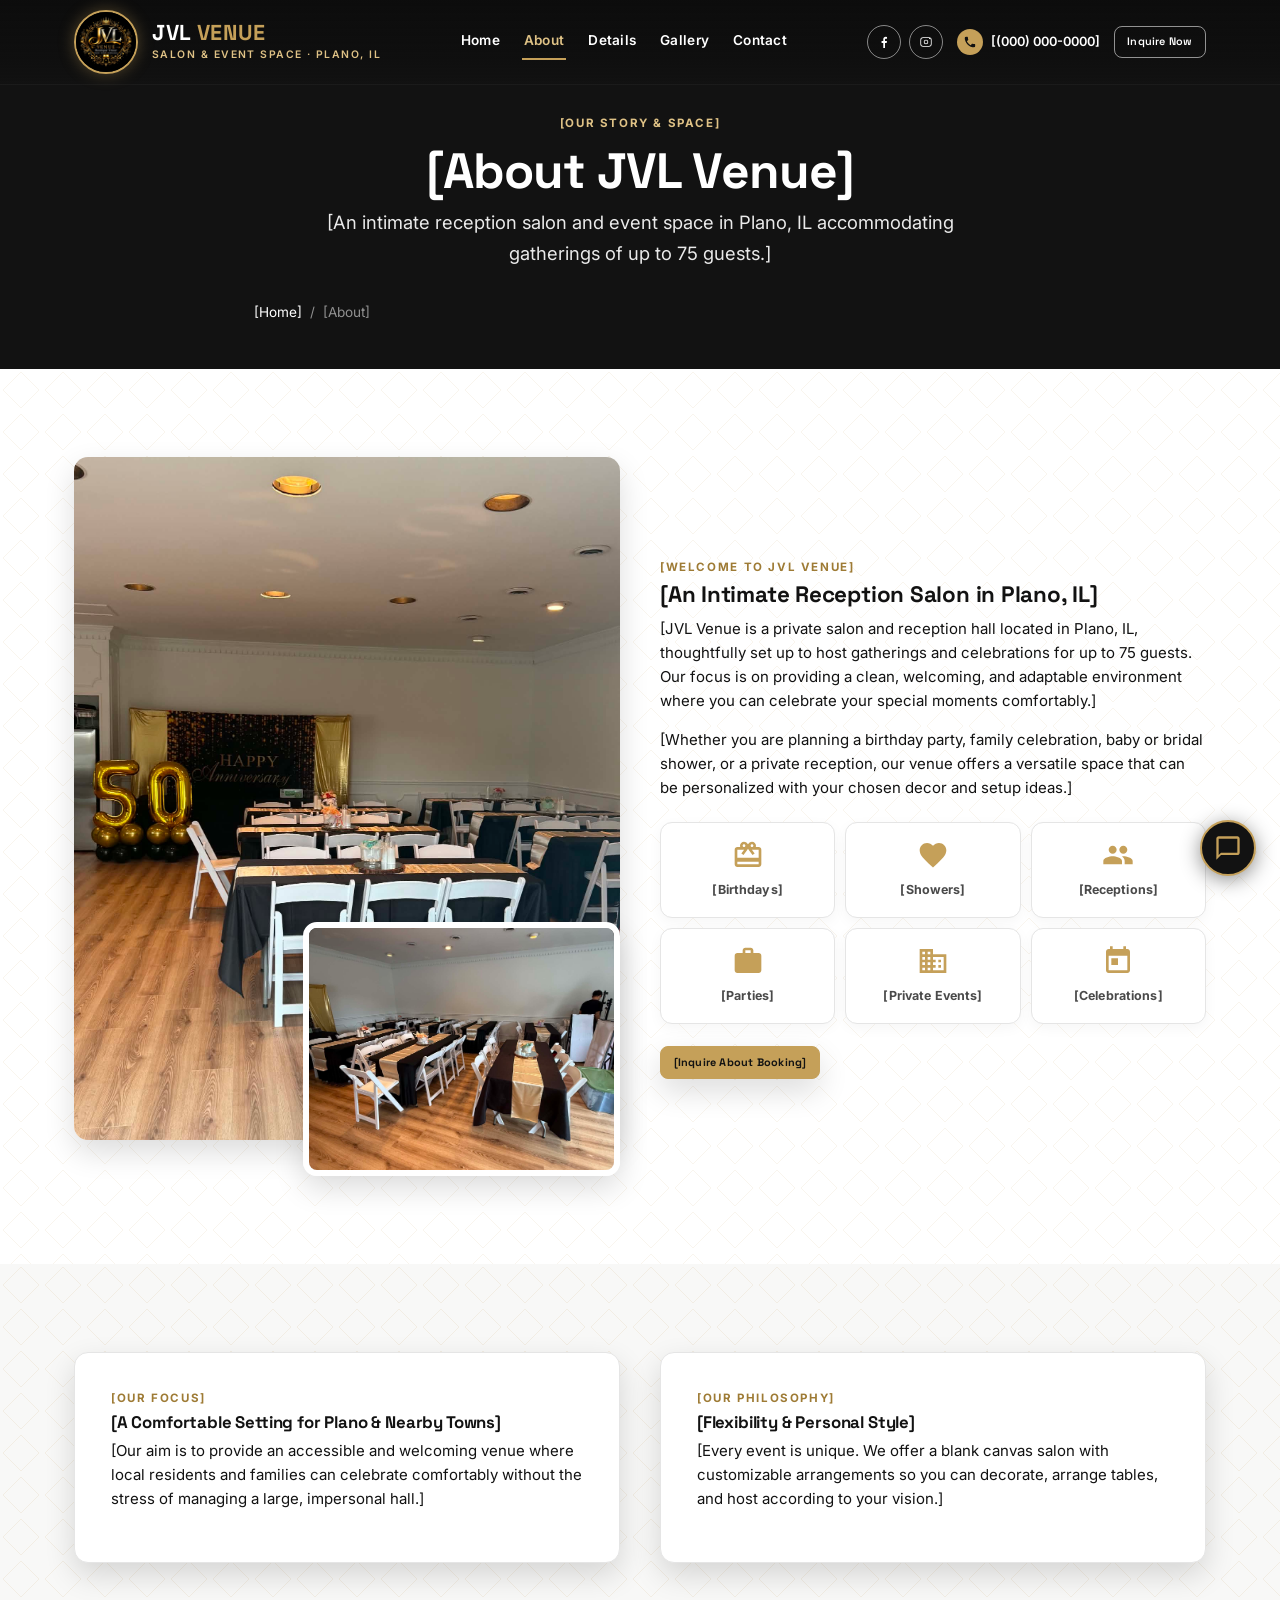
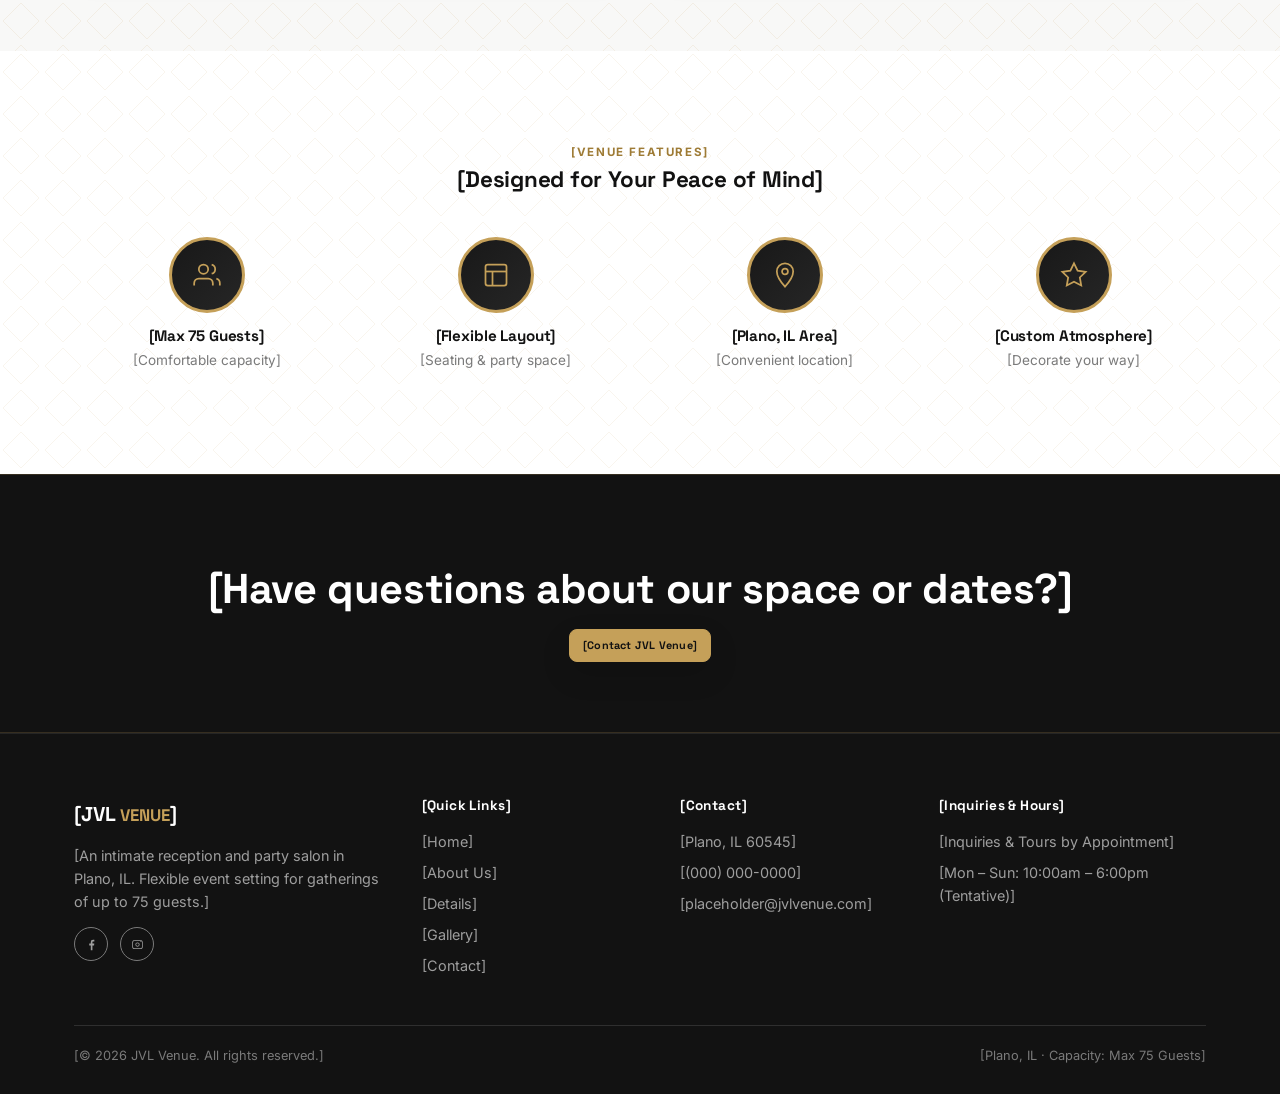
==== commit c4e04a1b: "Remove brackets from navbar items and rename Packages & Details to Details" ====
--- a/about.html
+++ b/about.html
@@ -13,32 +13,32 @@
 <header class="site">
   <div class="wrap">
     <a href="index.html" class="brand">
-      <img src="photos/logo-crown.jpg" alt="[JVL Venue Logo]">
+      <img src="photos/logo-crown.jpg" alt="JVL Venue Logo">
       <div class="brand-text-logo">
-        <span class="brand-title">[JVL <span>VENUE</span>]</span>
-        <span class="brand-sub">[Salon &amp; Event Space · Plano, IL]</span>
+        <span class="brand-title">JVL <span>VENUE</span></span>
+        <span class="brand-sub">Salon &amp; Event Space · Plano, IL</span>
       </div>
     </a>
     <nav class="main-nav">
-      <a href="index.html">[Home]</a>
-      <a href="about.html" class="active">[About]</a>
-      <a href="menu.html">[Packages &amp; Details]</a>
-      <a href="gallery.html">[Gallery]</a>
-      <a href="contact.html">[Contact]</a>
+      <a href="index.html">Home</a>
+      <a href="about.html" class="active">About</a>
+      <a href="menu.html">Details</a>
+      <a href="gallery.html">Gallery</a>
+      <a href="contact.html">Contact</a>
       <div class="nav-extra">
         <a class="phone-pill" href="tel:+10000000000">
           <svg viewBox="0 0 24 24"><path d="M6.6 10.8c1.4 2.7 3.9 5.2 6.6 6.6l2.2-2.2c.3-.3.7-.4 1-.2 1.1.4 2.3.6 3.5.6.6 0 1 .4 1 1v3.5c0 .6-.4 1-1 1C10.5 21.1 2.9 13.5 2.9 4.1c0-.6.4-1 1-1H7.4c.6 0 1 .4 1 1 0 1.2.2 2.4.6 3.5.1.4 0 .8-.2 1L6.6 10.8z"/></svg>
           <span>[(000) 000-0000]</span>
         </a>
-        <a href="contact.html" class="btn btn--gold">[Inquire Now]</a>
+        <a href="contact.html" class="btn btn--gold">Inquire Now</a>
       </div>
     </nav>
     <div class="header-cta">
       <div class="social-icons">
-        <a href="[https://www.facebook.com/placeholder]" target="_blank" rel="noopener" aria-label="[Facebook]">
+        <a href="[https://www.facebook.com/placeholder]" target="_blank" rel="noopener" aria-label="Facebook">
           <svg viewBox="0 0 24 24"><path d="M13.5 21v-7.6h2.55l.38-2.96h-2.93V8.53c0-.86.24-1.44 1.47-1.44h1.57V4.46A21 21 0 0 0 14.5 4.3c-2.14 0-3.6 1.3-3.6 3.69v2.45H8.35v2.96h2.55V21h2.6z"/></svg>
         </a>
-        <a href="[https://www.instagram.com/placeholder]" target="_blank" rel="noopener" aria-label="[Instagram]">
+        <a href="[https://www.instagram.com/placeholder]" target="_blank" rel="noopener" aria-label="Instagram">
           <svg viewBox="0 0 24 24"><path d="M12 8.6a3.4 3.4 0 1 0 0 6.8 3.4 3.4 0 0 0 0-6.8zm0 5.6a2.2 2.2 0 1 1 0-4.4 2.2 2.2 0 0 1 0 4.4zm4.3-9.5H7.7A4.2 4.2 0 0 0 3.5 9v6a4.2 4.2 0 0 0 4.2 4.2h8.6a4.2 4.2 0 0 0 4.2-4.2V9a4.2 4.2 0 0 0-4.2-4.3zm3 10.3a3 3 0 0 1-3 3H7.7a3 3 0 0 1-3-3V9a3 3 0 0 1 3-3h8.6a3 3 0 0 1 3 3v6zm-2.1-9.1a.8.8 0 1 0 0 1.6.8.8 0 0 0 0-1.6z"/></svg>
         </a>
       </div>
@@ -46,7 +46,7 @@
         <svg viewBox="0 0 24 24"><path d="M6.6 10.8c1.4 2.7 3.9 5.2 6.6 6.6l2.2-2.2c.3-.3.7-.4 1-.2 1.1.4 2.3.6 3.5.6.6 0 1 .4 1 1v3.5c0 .6-.4 1-1 1C10.5 21.1 2.9 13.5 2.9 4.1c0-.6.4-1 1-1H7.4c.6 0 1 .4 1 1 0 1.2.2 2.4.6 3.5.1.4 0 .8-.2 1L6.6 10.8z"/></svg>
         <span>[(000) 000-0000]</span>
       </a>
-      <a href="contact.html" class="btn btn--white desktop-only">[Inquire Now]</a>
+      <a href="contact.html" class="btn btn--white desktop-only">Inquire Now</a>
       <button class="nav-toggle" aria-label="Toggle menu">
         <span class="nav-toggle-bar"></span>
         <span class="nav-toggle-bar"></span>
@@ -180,7 +180,7 @@
         <ul>
           <li><a href="index.html">[Home]</a></li>
           <li><a href="about.html">[About Us]</a></li>
-          <li><a href="menu.html">[Packages &amp; Details]</a></li>
+          <li><a href="menu.html">[Details]</a></li>
           <li><a href="gallery.html">[Gallery]</a></li>
           <li><a href="contact.html">[Contact]</a></li>
         </ul>
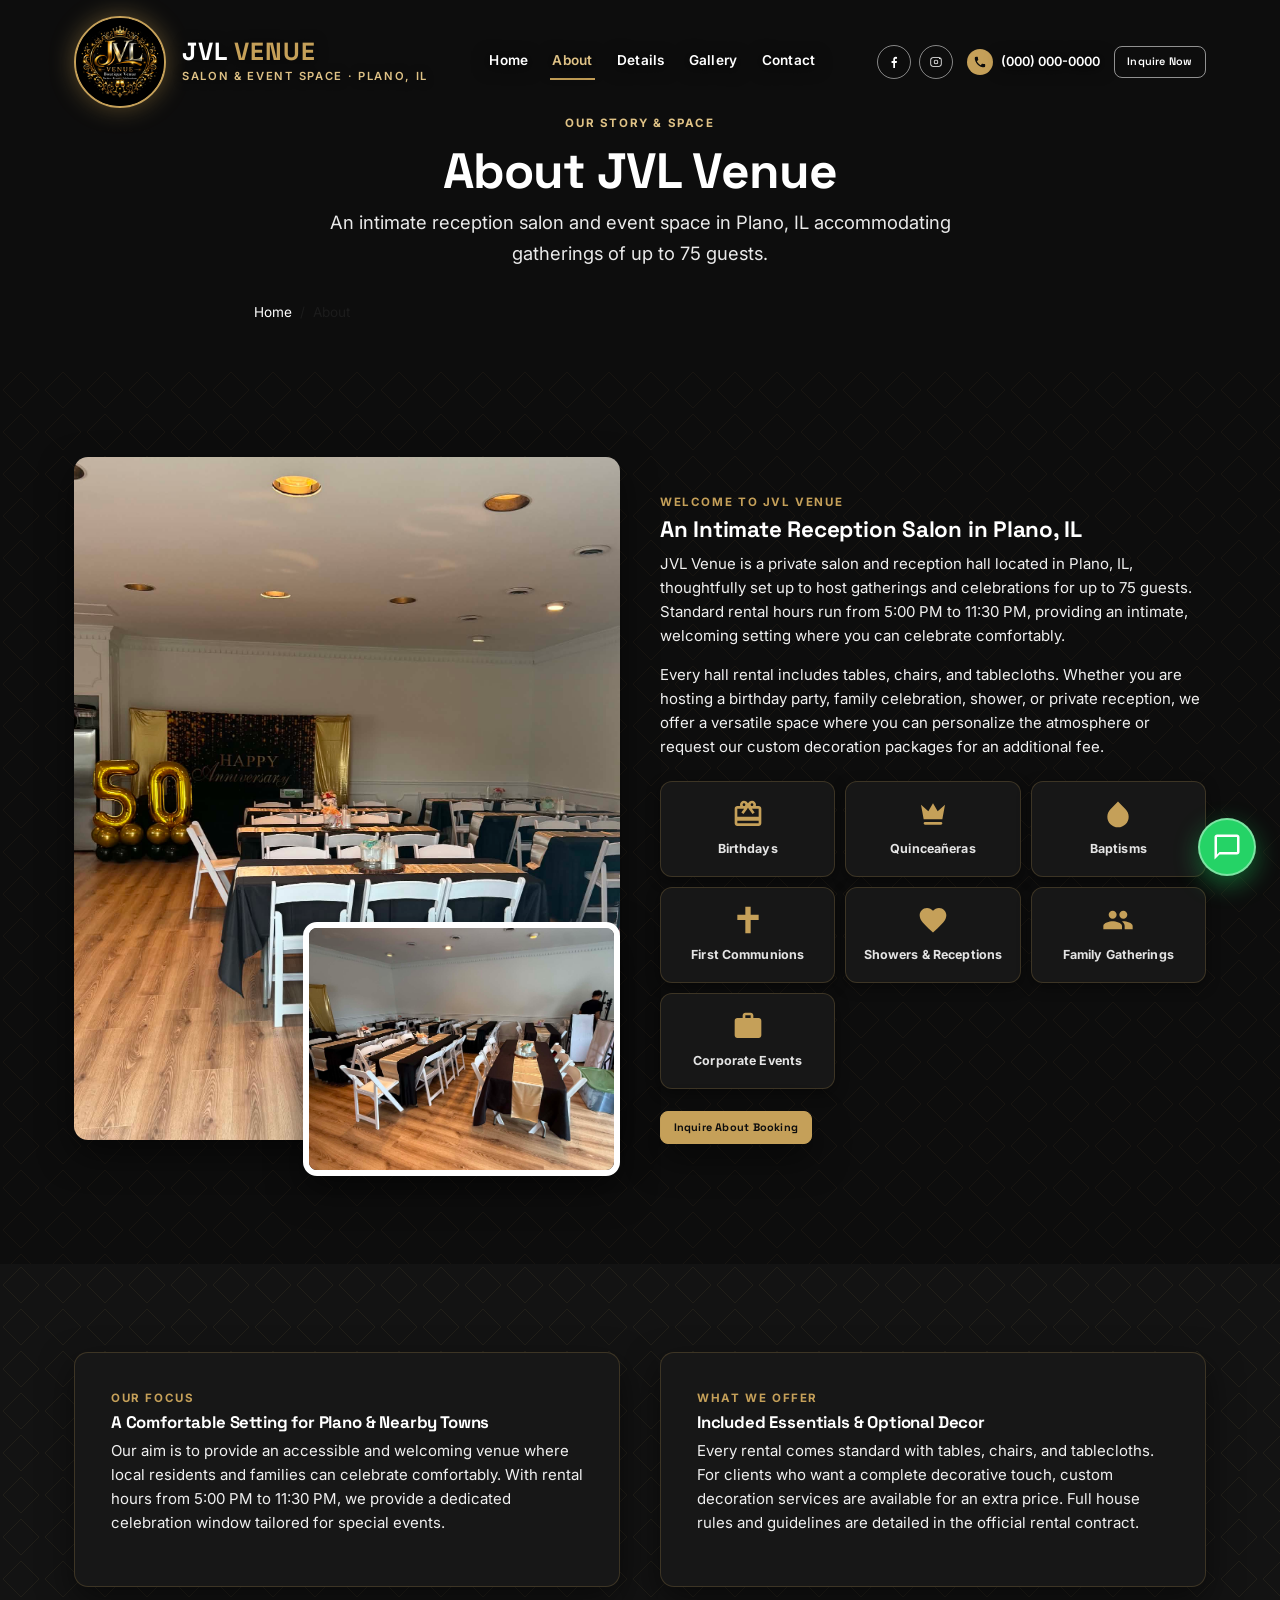
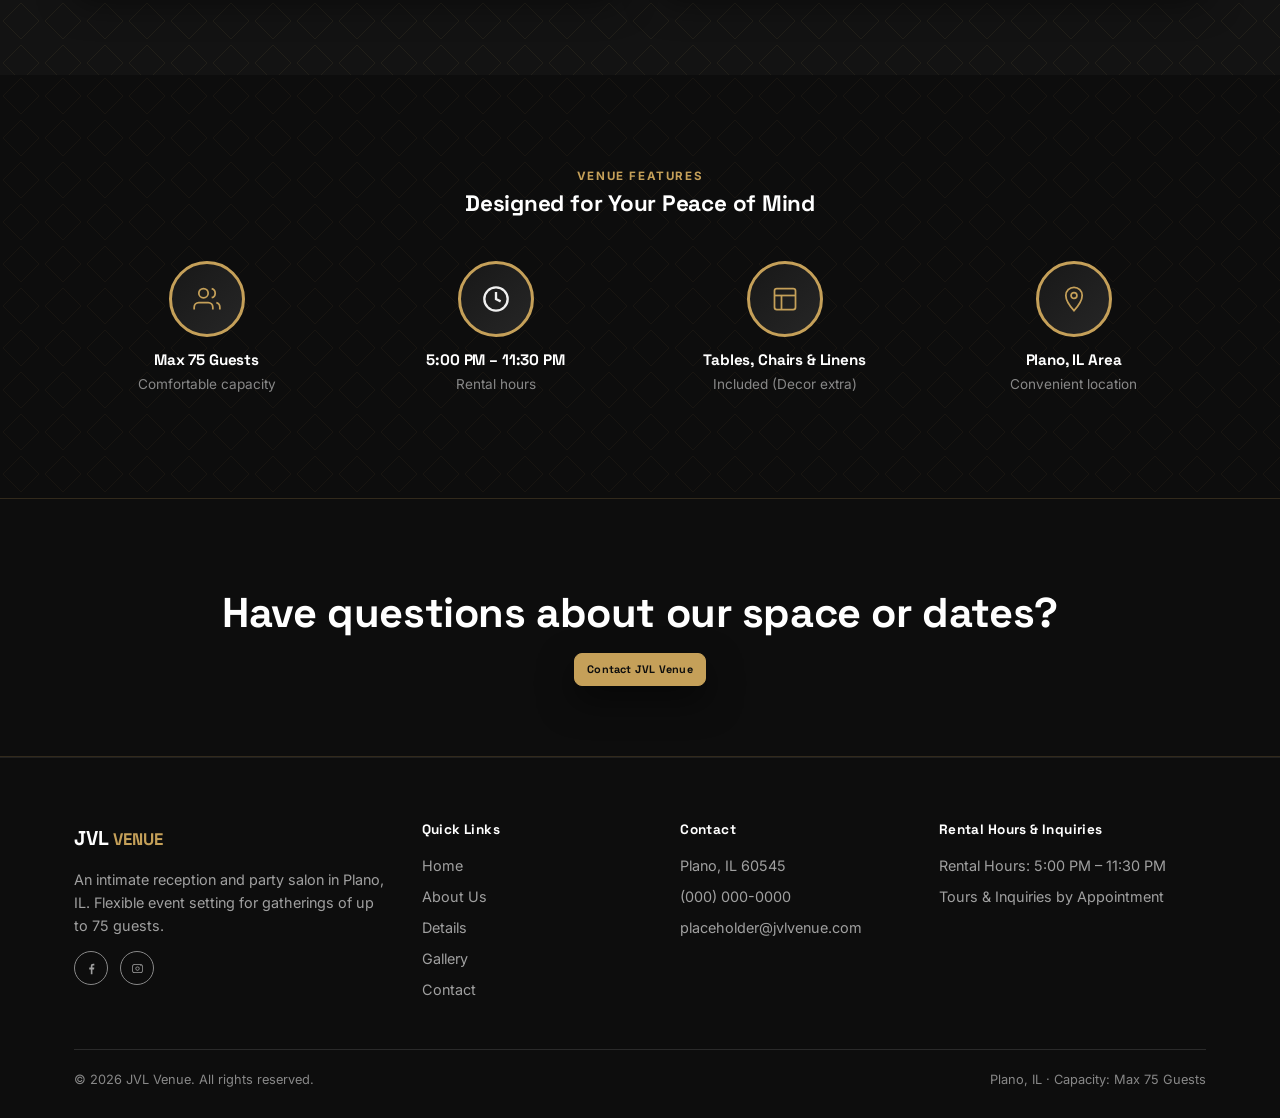
==== commit 3d307f89: "Update site to luxury dark theme, add photo gallery and venue showcase, refine event offerings and c" ====
--- a/about.html
+++ b/about.html
@@ -3,8 +3,8 @@
 <head>
 <meta charset="UTF-8">
 <meta name="viewport" content="width=device-width, initial-scale=1.0">
-<title>[About Us | JVL Venue - Reception &amp; Event Salon]</title>
-<meta name="description" content="[Learn more about JVL Venue, an intimate reception salon and event hall in Plano, IL accommodating gatherings of up to 75 people.]">
+<title>About Us | JVL Venue - Reception &amp; Event Salon</title>
+<meta name="description" content="Learn more about JVL Venue, an intimate reception salon and event hall in Plano, IL accommodating gatherings of up to 75 people.">
 <link rel="icon" href="photos/logo-crown.jpg" type="image/jpeg">
 <link rel="stylesheet" href="styles.css">
 </head>
@@ -28,23 +28,34 @@
       <div class="nav-extra">
         <a class="phone-pill" href="tel:+10000000000">
           <svg viewBox="0 0 24 24"><path d="M6.6 10.8c1.4 2.7 3.9 5.2 6.6 6.6l2.2-2.2c.3-.3.7-.4 1-.2 1.1.4 2.3.6 3.5.6.6 0 1 .4 1 1v3.5c0 .6-.4 1-1 1C10.5 21.1 2.9 13.5 2.9 4.1c0-.6.4-1 1-1H7.4c.6 0 1 .4 1 1 0 1.2.2 2.4.6 3.5.1.4 0 .8-.2 1L6.6 10.8z"/></svg>
-          <span>[(000) 000-0000]</span>
+          <span>(000) 000-0000</span>
         </a>
         <a href="contact.html" class="btn btn--gold">Inquire Now</a>
+        <div class="mobile-socials-wrap">
+          <span class="mobile-socials-label">Connect with Us</span>
+          <div class="social-icons mobile-socials">
+            <a href="https://www.facebook.com/placeholder" target="_blank" rel="noopener" aria-label="Facebook">
+              <svg viewBox="0 0 24 24"><path d="M13.5 21v-7.6h2.55l.38-2.96h-2.93V8.53c0-.86.24-1.44 1.47-1.44h1.57V4.46A21 21 0 0 0 14.5 4.3c-2.14 0-3.6 1.3-3.6 3.69v2.45H8.35v2.96h2.55V21h2.6z"/></svg>
+            </a>
+            <a href="https://www.instagram.com/placeholder" target="_blank" rel="noopener" aria-label="Instagram">
+              <svg viewBox="0 0 24 24"><path d="M12 8.6a3.4 3.4 0 1 0 0 6.8 3.4 3.4 0 0 0 0-6.8zm0 5.6a2.2 2.2 0 1 1 0-4.4 2.2 2.2 0 0 1 0 4.4zm4.3-9.5H7.7A4.2 4.2 0 0 0 3.5 9v6a4.2 4.2 0 0 0 4.2 4.2h8.6a4.2 4.2 0 0 0 4.2-4.2V9a4.2 4.2 0 0 0-4.2-4.3zm3 10.3a3 3 0 0 1-3 3H7.7a3 3 0 0 1-3-3V9a3 3 0 0 1 3-3h8.6a3 3 0 0 1 3 3v6zm-2.1-9.1a.8.8 0 1 0 0 1.6.8.8 0 0 0 0-1.6z"/></svg>
+            </a>
+          </div>
+        </div>
       </div>
     </nav>
     <div class="header-cta">
-      <div class="social-icons">
-        <a href="[https://www.facebook.com/placeholder]" target="_blank" rel="noopener" aria-label="Facebook">
+      <div class="social-icons desktop-only">
+        <a href="https://www.facebook.com/placeholder" target="_blank" rel="noopener" aria-label="Facebook">
           <svg viewBox="0 0 24 24"><path d="M13.5 21v-7.6h2.55l.38-2.96h-2.93V8.53c0-.86.24-1.44 1.47-1.44h1.57V4.46A21 21 0 0 0 14.5 4.3c-2.14 0-3.6 1.3-3.6 3.69v2.45H8.35v2.96h2.55V21h2.6z"/></svg>
         </a>
-        <a href="[https://www.instagram.com/placeholder]" target="_blank" rel="noopener" aria-label="Instagram">
+        <a href="https://www.instagram.com/placeholder" target="_blank" rel="noopener" aria-label="Instagram">
           <svg viewBox="0 0 24 24"><path d="M12 8.6a3.4 3.4 0 1 0 0 6.8 3.4 3.4 0 0 0 0-6.8zm0 5.6a2.2 2.2 0 1 1 0-4.4 2.2 2.2 0 0 1 0 4.4zm4.3-9.5H7.7A4.2 4.2 0 0 0 3.5 9v6a4.2 4.2 0 0 0 4.2 4.2h8.6a4.2 4.2 0 0 0 4.2-4.2V9a4.2 4.2 0 0 0-4.2-4.3zm3 10.3a3 3 0 0 1-3 3H7.7a3 3 0 0 1-3-3V9a3 3 0 0 1 3-3h8.6a3 3 0 0 1 3 3v6zm-2.1-9.1a.8.8 0 1 0 0 1.6.8.8 0 0 0 0-1.6z"/></svg>
         </a>
       </div>
       <a class="phone-pill desktop-only" href="tel:+10000000000">
         <svg viewBox="0 0 24 24"><path d="M6.6 10.8c1.4 2.7 3.9 5.2 6.6 6.6l2.2-2.2c.3-.3.7-.4 1-.2 1.1.4 2.3.6 3.5.6.6 0 1 .4 1 1v3.5c0 .6-.4 1-1 1C10.5 21.1 2.9 13.5 2.9 4.1c0-.6.4-1 1-1H7.4c.6 0 1 .4 1 1 0 1.2.2 2.4.6 3.5.1.4 0 .8-.2 1L6.6 10.8z"/></svg>
-        <span>[(000) 000-0000]</span>
+        <span>(000) 000-0000</span>
       </a>
       <a href="contact.html" class="btn btn--white desktop-only">Inquire Now</a>
       <button class="nav-toggle" aria-label="Toggle menu">
@@ -59,11 +70,11 @@
 <section class="hero hero--small">
   <div class="hero-media">
     <div class="wrap hero-inner">
-      <span class="eyebrow">[Our Story &amp; Space]</span>
-      <h1>[About JVL Venue]</h1>
-      <p class="lead">[An intimate reception salon and event space in Plano, IL accommodating gatherings of up to 75 guests.]</p>
+      <span class="eyebrow">Our Story &amp; Space</span>
+      <h1>About JVL Venue</h1>
+      <p class="lead">An intimate reception salon and event space in Plano, IL accommodating gatherings of up to 75 guests.</p>
       <div class="crumbs">
-        <a href="index.html" style="color:var(--white)">[Home]</a><span>/</span><span>[About]</span>
+        <a href="index.html" style="color:var(--white)">Home</a><span>/</span><span>About</span>
       </div>
     </div>
   </div>
@@ -73,25 +84,47 @@
   <div class="wrap grid-2">
     <div>
       <div class="stack-photos">
-        <img class="photo-main" src="photos/venue-anniversary-setup.jpg" alt="[JVL Venue salon space setup with celebration backdrop and tables]">
-        <img class="photo-accent" src="photos/venue-gold-black-setup.jpg" alt="[JVL Venue elegant black and gold event setup]">
+        <img class="photo-main" src="photos/venue-anniversary-setup.jpg" alt="JVL Venue salon space setup with celebration backdrop and tables">
+        <img class="photo-accent" src="photos/venue-gold-black-setup.jpg" alt="JVL Venue elegant black and gold event setup">
       </div>
     </div>
     <div>
-      <span class="eyebrow">[Welcome to JVL Venue]</span>
-      <h2>[An Intimate Reception Salon in Plano, IL]</h2>
-      <p>[JVL Venue is a private salon and reception hall located in Plano, IL, thoughtfully set up to host gatherings and celebrations for up to 75 guests. Our focus is on providing a clean, welcoming, and adaptable environment where you can celebrate your special moments comfortably.]</p>
-      <p>[Whether you are planning a birthday party, family celebration, baby or bridal shower, or a private reception, our venue offers a versatile space that can be personalized with your chosen decor and setup ideas.]</p>
+      <span class="eyebrow">Welcome to JVL Venue</span>
+      <h2>An Intimate Reception Salon in Plano, IL</h2>
+      <p>JVL Venue is a private salon and reception hall located in Plano, IL, thoughtfully set up to host gatherings and celebrations for up to 75 guests. Standard rental hours run from 5:00 PM to 11:30 PM, providing an intimate, welcoming setting where you can celebrate comfortably.</p>
+      <p>Every hall rental includes tables, chairs, and tablecloths. Whether you are hosting a birthday party, family celebration, shower, or private reception, we offer a versatile space where you can personalize the atmosphere or request our custom decoration packages for an additional fee.</p>
       <div class="event-grid">
-        <div class="event-card"><span class="ic"><svg viewBox="0 0 24 24"><path d="M20 6h-2.18c.11-.31.18-.65.18-1 0-1.66-1.34-3-3-3-1.05 0-1.96.54-2.5 1.35l-.5.67-.5-.68C10.96 2.54 10.05 2 9 2 7.34 2 6 3.34 6 5c0 .35.07.69.18 1H4c-1.11 0-1.99.89-1.99 2L2 19c0 1.11.89 2 2 2h16c1.11 0 2-.89 2-2V8c0-1.11-.89-2-2-2zm-5-2c.55 0 1 .45 1 1s-.45 1-1 1-1-.45-1-1 .45-1 1-1zM9 4c.55 0 1 .45 1 1s-.45 1-1 1-1-.45-1-1 .45-1 1-1zm11 15H4v-2h16v2zm0-5H4V8h5.08L7 10.83 8.62 12 11 8.76l1-1.36 1 1.36L15.38 12 17 10.83 14.92 8H20v6z"/></svg></span><span class="label">[Birthdays]</span></div>
-        <div class="event-card"><span class="ic"><svg viewBox="0 0 24 24"><path d="M12 21.35l-1.45-1.32C5.4 15.36 2 12.28 2 8.5 2 5.42 4.42 3 7.5 3c1.74 0 3.41.81 4.5 2.09C13.09 3.81 14.76 3 16.5 3 19.58 3 22 5.42 22 8.5c0 3.78-3.4 6.86-8.55 11.54L12 21.35z"/></svg></span><span class="label">[Showers]</span></div>
-        <div class="event-card"><span class="ic"><svg viewBox="0 0 24 24"><path d="M16 11c1.66 0 2.99-1.34 2.99-3S17.66 5 16 5c-1.66 0-3 1.34-3 3s1.34 3 3 3zm-8 0c1.66 0 2.99-1.34 2.99-3S9.66 5 8 5C6.34 5 5 6.34 5 8s1.34 3 3 3zm0 2c-2.33 0-7 1.17-7 3.5V19h14v-2.5c0-2.33-4.67-3.5-7-3.5zm8 0c-.29 0-.62.02-.97.05 1.16.84 1.97 1.97 1.97 3.45V19h6v-2.5c0-2.33-4.67-3.5-7-3.5z"/></svg></span><span class="label">[Receptions]</span></div>
-        <div class="event-card"><span class="ic"><svg viewBox="0 0 24 24"><path d="M20 6h-4V4c0-1.11-.89-2-2-2h-4c-1.11 0-2 .89-2 2v2H4c-1.11 0-1.99.89-1.99 2L2 19c0 1.11.89 2 2 2h16c1.11 0 2-.89 2-2V8c0-1.11-.89-2-2-2zm-6 0h-4V4h4v2z"/></svg></span><span class="label">[Parties]</span></div>
-        <div class="event-card"><span class="ic"><svg viewBox="0 0 24 24"><path d="M12 7V3H2v18h20V7H12zM6 19H4v-2h2v2zm0-4H4v-2h2v2zm0-4H4V9h2v2zm0-4H4V5h2v2zm4 12H8v-2h2v2zm0-4H8v-2h2v2zm0-4H8V9h2v2zm0-4H8V5h2v2zm10 12h-8v-2h2v-2h-2v-2h2v-2h-2V9h8v10zm-2-8h-2v2h2v-2zm0 4h-2v2h2v-2z"/></svg></span><span class="label">[Private Events]</span></div>
-        <div class="event-card"><span class="ic"><svg viewBox="0 0 24 24"><path d="M19 3h-1V1h-2v2H8V1H6v2H5c-1.11 0-2 .9-2 2v14c0 1.1.89 2 2 2h14c1.1 0 2-.9 2-2V5c0-1.1-.9-2-2-2zm0 16H5V8h14v11zM7 10h5v5H7z"/></svg></span><span class="label">[Celebrations]</span></div>
+        <div class="event-card">
+          <span class="ic"><svg viewBox="0 0 24 24"><path d="M20 6h-2.18c.11-.31.18-.65.18-1 0-1.66-1.34-3-3-3-1.05 0-1.96.54-2.5 1.35l-.5.67-.5-.68C10.96 2.54 10.05 2 9 2 7.34 2 6 3.34 6 5c0 .35.07.69.18 1H4c-1.11 0-1.99.89-1.99 2L2 19c0 1.11.89 2 2 2h16c1.11 0 2-.89 2-2V8c0-1.11-.89-2-2-2zm-5-2c.55 0 1 .45 1 1s-.45 1-1 1-1-.45-1-1 .45-1 1-1zM9 4c.55 0 1 .45 1 1s-.45 1-1 1-1-.45-1-1 .45-1 1-1zm11 15H4v-2h16v2zm0-5H4V8h5.08L7 10.83 8.62 12 11 8.76l1-1.36 1 1.36L15.38 12 17 10.83 14.92 8H20v6z"/></svg></span>
+          <span class="label">Birthdays</span>
+        </div>
+        <div class="event-card">
+          <span class="ic"><svg viewBox="0 0 24 24"><path d="M5 16L3 5l5.5 5L12 4l3.5 6L21 5l-2 11H5zm14 3c0 .55-.45 1-1 1H6c-.55 0-1-.45-1-1s.45-1 1-1h12c.55 0 1 .45 1 1z"/></svg></span>
+          <span class="label">Quinceañeras</span>
+        </div>
+        <div class="event-card">
+          <span class="ic"><svg viewBox="0 0 24 24"><path d="M12 2.69l5.66 5.66a8 8 0 1 1-11.31 0z"/></svg></span>
+          <span class="label">Baptisms</span>
+        </div>
+        <div class="event-card">
+          <span class="ic"><svg viewBox="0 0 24 24"><path d="M10 2h4v6h6v4h-6v10h-4V12H4V8h6V2z"/></svg></span>
+          <span class="label">First Communions</span>
+        </div>
+        <div class="event-card">
+          <span class="ic"><svg viewBox="0 0 24 24"><path d="M12 21.35l-1.45-1.32C5.4 15.36 2 12.28 2 8.5 2 5.42 4.42 3 7.5 3c1.74 0 3.41.81 4.5 2.09C13.09 3.81 14.76 3 16.5 3 19.58 3 22 5.42 22 8.5c0 3.78-3.4 6.86-8.55 11.54L12 21.35z"/></svg></span>
+          <span class="label">Showers &amp; Receptions</span>
+        </div>
+        <div class="event-card">
+          <span class="ic"><svg viewBox="0 0 24 24"><path d="M16 11c1.66 0 2.99-1.34 2.99-3S17.66 5 16 5c-1.66 0-3 1.34-3 3s1.34 3 3 3zm-8 0c1.66 0 2.99-1.34 2.99-3S9.66 5 8 5C6.34 5 5 6.34 5 8s1.34 3 3 3zm0 2c-2.33 0-7 1.17-7 3.5V19h14v-2.5c0-2.33-4.67-3.5-7-3.5zm8 0c-.29 0-.62.02-.97.05 1.16.84 1.97 1.97 1.97 3.45V19h6v-2.5c0-2.33-4.67-3.5-7-3.5z"/></svg></span>
+          <span class="label">Family Gatherings</span>
+        </div>
+        <div class="event-card">
+          <span class="ic"><svg viewBox="0 0 24 24"><path d="M20 6h-4V4c0-1.11-.89-2-2-2h-4c-1.11 0-2 .89-2 2v2H4c-1.11 0-1.99.89-1.99 2L2 19c0 1.11.89 2 2 2h16c1.11 0 2-.89 2-2V8c0-1.11-.89-2-2-2zm-6 0h-4V4h4v2z"/></svg></span>
+          <span class="label">Corporate Events</span>
+        </div>
       </div>
       <div style="margin-top:20px">
-        <a href="contact.html" class="btn btn--gold">[Inquire About Booking]</a>
+        <a href="contact.html" class="btn btn--gold">Inquire About Booking</a>
       </div>
     </div>
   </div>
@@ -100,14 +133,14 @@
 <section class="section section--off">
   <div class="wrap grid-2">
     <div class="card" style="padding:36px">
-      <span class="eyebrow">[Our Focus]</span>
-      <h3 style="font-family:'Space Grotesk',sans-serif">[A Comfortable Setting for Plano &amp; Nearby Towns]</h3>
-      <p>[Our aim is to provide an accessible and welcoming venue where local residents and families can celebrate comfortably without the stress of managing a large, impersonal hall.]</p>
+      <span class="eyebrow">Our Focus</span>
+      <h3 style="font-family:'Space Grotesk',sans-serif">A Comfortable Setting for Plano &amp; Nearby Towns</h3>
+      <p>Our aim is to provide an accessible and welcoming venue where local residents and families can celebrate comfortably. With rental hours from 5:00 PM to 11:30 PM, we provide a dedicated celebration window tailored for special events.</p>
     </div>
     <div class="card" style="padding:36px">
-      <span class="eyebrow">[Our Philosophy]</span>
-      <h3 style="font-family:'Space Grotesk',sans-serif">[Flexibility &amp; Personal Style]</h3>
-      <p>[Every event is unique. We offer a blank canvas salon with customizable arrangements so you can decorate, arrange tables, and host according to your vision.]</p>
+      <span class="eyebrow">What We Offer</span>
+      <h3 style="font-family:'Space Grotesk',sans-serif">Included Essentials &amp; Optional Decor</h3>
+      <p>Every rental comes standard with tables, chairs, and tablecloths. For clients who want a complete decorative touch, custom decoration services are available for an extra price. Full house rules and guidelines are detailed in the official rental contract.</p>
     </div>
   </div>
 </section>
@@ -115,37 +148,37 @@
 <section class="section">
   <div class="wrap">
     <div class="center" style="max-width:640px;margin:0 auto 44px">
-      <span class="eyebrow">[Venue Features]</span>
-      <h2>[Designed for Your Peace of Mind]</h2>
+      <span class="eyebrow">Venue Features</span>
+      <h2>Designed for Your Peace of Mind</h2>
     </div>
     <div class="feature-row">
       <div class="feature">
         <div class="photo-placeholder-circle">
           <svg viewBox="0 0 24 24"><path d="M17 21v-2a4 4 0 0 0-4-4H5a4 4 0 0 0-4 4v2"/><circle cx="9" cy="7" r="4"/><path d="M23 21v-2a4 4 0 0 0-3-3.87"/><path d="M16 3.13a4 4 0 0 1 0 7.75"/></svg>
         </div>
-        <h4>[Max 75 Guests]</h4>
-        <p style="font-size:.85rem;color:var(--gray-500)">[Comfortable capacity]</p>
+        <h4>Max 75 Guests</h4>
+        <p style="font-size:.85rem;color:var(--gray-500)">Comfortable capacity</p>
+      </div>
+      <div class="feature">
+        <div class="photo-placeholder-circle">
+          <svg viewBox="0 0 24 24"><circle cx="12" cy="12" r="10" stroke="currentColor" stroke-width="2" fill="none"/><polyline points="12 6 12 12 16 14" stroke="currentColor" stroke-width="2" fill="none"/></svg>
+        </div>
+        <h4>5:00 PM – 11:30 PM</h4>
+        <p style="font-size:.85rem;color:var(--gray-500)">Rental hours</p>
       </div>
       <div class="feature">
         <div class="photo-placeholder-circle">
           <svg viewBox="0 0 24 24"><rect x="3" y="3" width="18" height="18" rx="2" ry="2"/><path d="M3 9h18"/><path d="M9 21V9"/></svg>
         </div>
-        <h4>[Flexible Layout]</h4>
-        <p style="font-size:.85rem;color:var(--gray-500)">[Seating &amp; party space]</p>
+        <h4>Tables, Chairs &amp; Linens</h4>
+        <p style="font-size:.85rem;color:var(--gray-500)">Included (Decor extra)</p>
       </div>
       <div class="feature">
         <div class="photo-placeholder-circle">
           <svg viewBox="0 0 24 24"><path d="M12 2a7 7 0 00-7 7c0 5.25 7 13 7 13s7-7.75 7-13a7 7 0 00-7-7zm0 9.5A2.5 2.5 0 1112 6.5a2.5 2.5 0 010 5z"/></svg>
         </div>
-        <h4>[Plano, IL Area]</h4>
-        <p style="font-size:.85rem;color:var(--gray-500)">[Convenient location]</p>
-      </div>
-      <div class="feature">
-        <div class="photo-placeholder-circle">
-          <svg viewBox="0 0 24 24"><polygon points="12 2 15.09 8.26 22 9.27 17 14.14 18.18 21.02 12 17.77 5.82 21.02 7 14.14 2 9.27 8.91 8.26 12 2"/></svg>
-        </div>
-        <h4>[Custom Atmosphere]</h4>
-        <p style="font-size:.85rem;color:var(--gray-500)">[Decorate your way]</p>
+        <h4>Plano, IL Area</h4>
+        <p style="font-size:.85rem;color:var(--gray-500)">Convenient location</p>
       </div>
     </div>
   </div>
@@ -153,8 +186,8 @@
 
 <section class="cta-band">
   <div class="wrap" style="padding-top:20px">
-    <h2>[Have questions about our space or dates?]</h2>
-    <a href="contact.html" class="btn btn--gold">[Contact JVL Venue]</a>
+    <h2>Have questions about our space or dates?</h2>
+    <a href="contact.html" class="btn btn--gold">Contact JVL Venue</a>
   </div>
 </section>
 
@@ -163,52 +196,52 @@
     <div class="footer-grid">
       <div>
         <div class="footer-brand">
-          <span style="font-family:'Space Grotesk',sans-serif;font-size:1.25rem;font-weight:700;color:var(--white)">[JVL <span style="color:var(--gold)">VENUE</span>]</span>
-        </div>
-        <p>[An intimate reception and party salon in Plano, IL. Flexible event setting for gatherings of up to 75 guests.]</p>
+          <span style="font-family:'Space Grotesk',sans-serif;font-size:1.25rem;font-weight:700;color:var(--white)">JVL <span style="color:var(--gold)">VENUE</span></span>
+        </div>
+        <p>An intimate reception and party salon in Plano, IL. Flexible event setting for gatherings of up to 75 guests.</p>
         <div class="footer-socials">
-          <a href="[https://www.facebook.com/placeholder]" target="_blank" rel="noopener" aria-label="[Facebook]">
+          <a href="https://www.facebook.com/placeholder" target="_blank" rel="noopener" aria-label="Facebook">
             <svg viewBox="0 0 24 24"><path d="M13.5 21v-7.6h2.55l.38-2.96h-2.93V8.53c0-.86.24-1.44 1.47-1.44h1.57V4.46A21 21 0 0 0 14.5 4.3c-2.14 0-3.6 1.3-3.6 3.69v2.45H8.35v2.96h2.55V21h2.6z"/></svg>
           </a>
-          <a href="[https://www.instagram.com/placeholder]" target="_blank" rel="noopener" aria-label="[Instagram]">
+          <a href="https://www.instagram.com/placeholder" target="_blank" rel="noopener" aria-label="Instagram">
             <svg viewBox="0 0 24 24"><path d="M12 8.6a3.4 3.4 0 1 0 0 6.8 3.4 3.4 0 0 0 0-6.8zm0 5.6a2.2 2.2 0 1 1 0-4.4 2.2 2.2 0 0 1 0 4.4zm4.3-9.5H7.7A4.2 4.2 0 0 0 3.5 9v6a4.2 4.2 0 0 0 4.2 4.2h8.6a4.2 4.2 0 0 0 4.2-4.2V9a4.2 4.2 0 0 0-4.2-4.3zm3 10.3a3 3 0 0 1-3 3H7.7a3 3 0 0 1-3-3V9a3 3 0 0 1 3-3h8.6a3 3 0 0 1 3 3v6zm-2.1-9.1a.8.8 0 1 0 0 1.6.8.8 0 0 0 0-1.6z"/></svg>
           </a>
         </div>
       </div>
       <div>
-        <h4>[Quick Links]</h4>
+        <h4>Quick Links</h4>
         <ul>
-          <li><a href="index.html">[Home]</a></li>
-          <li><a href="about.html">[About Us]</a></li>
-          <li><a href="menu.html">[Details]</a></li>
-          <li><a href="gallery.html">[Gallery]</a></li>
-          <li><a href="contact.html">[Contact]</a></li>
+          <li><a href="index.html">Home</a></li>
+          <li><a href="about.html">About Us</a></li>
+          <li><a href="menu.html">Details</a></li>
+          <li><a href="gallery.html">Gallery</a></li>
+          <li><a href="contact.html">Contact</a></li>
         </ul>
       </div>
       <div>
-        <h4>[Contact]</h4>
+        <h4>Contact</h4>
         <ul>
-          <li>[Plano, IL 60545]</li>
-          <li><a href="tel:+10000000000">[(000) 000-0000]</a></li>
-          <li><a href="mailto:placeholder@jvlvenue.com">[placeholder@jvlvenue.com]</a></li>
+          <li>Plano, IL 60545</li>
+          <li><a href="tel:+10000000000">(000) 000-0000</a></li>
+          <li><a href="mailto:placeholder@jvlvenue.com">placeholder@jvlvenue.com</a></li>
         </ul>
       </div>
       <div>
-        <h4>[Inquiries &amp; Hours]</h4>
+        <h4>Rental Hours &amp; Inquiries</h4>
         <ul>
-          <li>[Inquiries &amp; Tours by Appointment]</li>
-          <li>[Mon – Sun: 10:00am – 6:00pm (Tentative)]</li>
+          <li>Rental Hours: 5:00 PM – 11:30 PM</li>
+          <li>Tours &amp; Inquiries by Appointment</li>
         </ul>
       </div>
     </div>
     <div class="footer-bottom">
-      <span>[© 2026 JVL Venue. All rights reserved.]</span>
-      <span>[Plano, IL · Capacity: Max 75 Guests]</span>
+      <span>© 2026 JVL Venue. All rights reserved.</span>
+      <span>Plano, IL · Capacity: Max 75 Guests</span>
     </div>
   </div>
 </footer>
 
-<a href="contact.html" class="floating-contact" aria-label="[Contact us]">
+<a href="contact.html" class="floating-contact" aria-label="Contact us">
   <svg viewBox="0 0 24 24"><path d="M20 2H4c-1.1 0-2 .9-2 2v18l4-4h14c1.1 0 2-.9 2-2V4c0-1.1-.9-2-2-2zm0 14H6l-2 2V4h16v12z"/></svg>
 </a>
 
--- a/styles.css
+++ b/styles.css
@@ -9,16 +9,16 @@
 @import url('https://fonts.googleapis.com/css2?family=Space+Grotesk:wght@500;600;700&family=Inter:ital,wght@0,400;0,500;0,600;0,700;0,800;1,500&display=swap');
 
 :root{
-  --ink:#121212;
-  --charcoal:#222222;
-  --gray-700:#4A4A4A;
-  --gray-500:#7A7A7A;
-  --gray-400:#9E9E9E;
-  --gray-200:#E5E5E5;
+  --ink:#0d0d0d;
+  --charcoal:#171717;
+  --gray-700:#b0b0b0;
+  --gray-500:#888888;
+  --gray-400:#a0a0a0;
+  --gray-200:#262626;
   --silver:#C0C0C0;
   --silver-light:#EAEAEA;
   --silver-dark:#7A7A7A;
-  --off-white:#F8F8F7;
+  --off-white:#131313;
   --white:#FFFFFF;
   --gold:#C5A059;
   --gold-dark:#9E7B35;
@@ -27,7 +27,7 @@
   --red-dark:var(--gold-dark);
   --max:1180px;
   --radius:14px;
-  --shadow:0 12px 30px rgba(0,0,0,.14);
+  --shadow:0 14px 34px rgba(0,0,0,.5);
   --header-h:84px;
 }
 
@@ -36,8 +36,8 @@
 body{
   margin:0;
   overflow-x:hidden;
-  background:var(--white);
-  color:var(--ink);
+  background:#0d0d0d;
+  color:#f0f0f0;
   font-family:'Inter',sans-serif;
   font-size:15px;
   line-height:1.6;
@@ -45,7 +45,7 @@
 }
 img{max-width:100%;display:block}
 a{color:inherit;text-decoration:none}
-h1,h2,h3,h4{margin:0 0 .4em;line-height:1.15;font-family:'Space Grotesk',sans-serif;font-weight:700;letter-spacing:-.01em;color:var(--ink)}
+h1,h2,h3,h4{margin:0 0 .4em;line-height:1.15;font-family:'Space Grotesk',sans-serif;font-weight:700;letter-spacing:-.01em;color:var(--white)}
 h1{font-size:1.85rem}
 h2{font-size:1.4rem}
 h3{font-size:1.05rem}
@@ -59,22 +59,22 @@
   font-size:.72rem;
   letter-spacing:.14em;
   text-transform:uppercase;
-  color:var(--gold-dark);
+  color:var(--gold);
   display:inline-block;
   margin-bottom:.5em;
 }
-/* Diamond-cut lattice texture with subtle champagne gold stroke */
+/* Diamond-cut lattice texture with subtle champagne gold stroke on dark black ground */
 .section{
   padding:88px 0;
   position:relative;
-  background-color:var(--white);
-  background-image:url("data:image/svg+xml,%3Csvg%20xmlns='http://www.w3.org/2000/svg'%20width='42'%20height='42'%3E%3Cpath%20d='M21%203%20L39%2021%20L21%2039%20L3%2021%20Z'%20fill='none'%20stroke='rgba(197,160,89,0.1)'%20stroke-width='1'/%3E%3C/svg%3E");
+  background-color:#0d0d0d;
+  background-image:url("data:image/svg+xml,%3Csvg%20xmlns='http://www.w3.org/2000/svg'%20width='42'%20height='42'%3E%3Cpath%20d='M21%203%20L39%2021%20L21%2039%20L3%2021%20Z'%20fill='none'%20stroke='rgba(197,160,89,0.06)'%20stroke-width='1'/%3E%3C/svg%3E");
   background-size:42px 42px;
 }
 .section--tight{padding:56px 0}
 .section--off{
-  background-color:var(--off-white);
-  background-image:url("data:image/svg+xml,%3Csvg%20xmlns='http://www.w3.org/2000/svg'%20width='42'%20height='42'%3E%3Cpath%20d='M21%203%20L39%2021%20L21%2039%20L3%2021%20Z'%20fill='none'%20stroke='rgba(197,160,89,0.12)'%20stroke-width='1'/%3E%3C/svg%3E");
+  background-color:#131313;
+  background-image:url("data:image/svg+xml,%3Csvg%20xmlns='http://www.w3.org/2000/svg'%20width='42'%20height='42'%3E%3Cpath%20d='M21%203%20L39%2021%20L21%2039%20L3%2021%20Z'%20fill='none'%20stroke='rgba(197,160,89,0.08)'%20stroke-width='1'/%3E%3C/svg%3E");
   background-size:42px 42px;
 }
 .center{text-align:center}
@@ -150,37 +150,52 @@
    or solid dark. */
 header.site{
   position:fixed;top:0;left:0;right:0;z-index:100;
-  background:linear-gradient(180deg, rgba(12,12,12,.88) 0%, rgba(12,12,12,.45) 70%, transparent 100%);
-  border-bottom:1px solid rgba(255,255,255,.06);
+  background:transparent;
+  border-bottom:none;
+  box-shadow:none;
   transition:background .35s ease, border-color .35s ease, box-shadow .35s ease;
 }
 header.site.scrolled{
   background:rgba(18,18,18,.96);
   backdrop-filter:blur(14px);
   -webkit-backdrop-filter:blur(14px);
-  border-bottom-color:rgba(197,160,89,.22);
+  border-bottom:1px solid rgba(197,160,89,.22);
   box-shadow:0 10px 30px rgba(0,0,0,.5);
 }
 header.site.menu-open{
   background:var(--ink);
-  border-bottom-color:rgba(255,255,255,.1);
+  border-bottom:1px solid rgba(255,255,255,.1);
   box-shadow:0 8px 22px rgba(0,0,0,.45);
 }
 header.site .wrap{
   display:flex;align-items:center;justify-content:space-between;
-  padding-top:10px;padding-bottom:10px;gap:18px;
+  padding-top:16px;padding-bottom:16px;gap:18px;
   min-height:var(--header-h);
-}
-.brand{display:flex;align-items:center;gap:14px;color:var(--white);text-decoration:none}
+  transition:padding .35s cubic-bezier(.16,1,.3,1), min-height .35s cubic-bezier(.16,1,.3,1);
+}
+header.site.scrolled .wrap{
+  padding-top:8px;padding-bottom:8px;
+  min-height:64px;
+}
+.brand{display:flex;align-items:center;gap:16px;color:var(--white);text-decoration:none}
 .brand img{
-  height:64px;width:64px;border-radius:50%;object-fit:cover;
-  border:2px solid var(--gold);flex-shrink:0;
-  box-shadow:0 0 16px rgba(197,160,89,.35);
-  transition:transform .2s ease, height .3s ease, width .3s ease;
-}
-header.site.scrolled .brand img{height:52px;width:52px}
+  height:92px;width:92px;border-radius:50%;object-fit:cover;
+  border:2.5px solid var(--gold);flex-shrink:0;
+  box-shadow:0 0 24px rgba(197,160,89,.45), 0 4px 18px rgba(0,0,0,.55);
+  transition:transform .2s ease, height .35s cubic-bezier(.16,1,.3,1), width .35s cubic-bezier(.16,1,.3,1), box-shadow .35s ease, border-width .35s ease;
+}
+header.site.scrolled .brand img{
+  height:48px;width:48px;
+  border-width:1.5px;
+  box-shadow:0 0 12px rgba(197,160,89,.28);
+}
 .brand:hover img{transform:scale(1.06)}
 .brand small{display:block;font-family:'Inter',sans-serif;font-weight:600;font-size:.6rem;letter-spacing:.12em;color:var(--gray-400);text-transform:uppercase}
+/* Legibility over hero video when navbar is transparent */
+header.site:not(.scrolled) nav.main-nav a,
+header.site:not(.scrolled) .phone-pill{
+  text-shadow:0 1px 8px rgba(0,0,0,.85), 0 2px 18px rgba(0,0,0,.95);
+}
 
 nav.main-nav{display:flex;align-items:center;gap:20px}
 nav.main-nav a{
@@ -242,8 +257,10 @@
 
 .desktop-only{display:none}
 
-/* extra block inside the nav drawer — phone number, mobile only */
+/* extra block inside the nav drawer — phone number and mobile elements */
 .nav-extra{display:none}
+.mobile-socials-wrap{display:none}
+.mobile-socials{display:none}
 
 /* ---------- Hero ---------- */
 .hero{
@@ -260,32 +277,75 @@
   background-size:cover;background-position:center;
   overflow:hidden;background-color:var(--ink);
 }
-.hero-video{position:absolute;z-index:0}
+.hero:not(.hero--small) .hero-media{
+  min-height:90vh;
+  display:flex;
+  align-items:center;
+  justify-content:center;
+}
+.hero-video-wrap{
+  position:absolute;inset:0;width:100%;height:100%;
+  opacity:0;
+  transition:opacity 1.2s ease-in-out;
+  pointer-events:none;
+  z-index:0;
+}
+.hero-video-wrap.is-active{
+  opacity:1;
+  z-index:1;
+}
+.hero-video{position:absolute}
 .hero-video--backdrop{
   inset:0;width:100%;height:100%;object-fit:cover;
-  filter:blur(35px) brightness(.4) saturate(1.1);
+  filter:blur(20px) brightness(.85);
   transform:scale(1.15);
 }
 .hero-video--main{
   top:50%;left:50%;transform:translate(-50%,-50%);
-  height:100%;width:100%;object-fit:cover;z-index:1;
-  opacity:.72;
-}
+  height:100%;width:100%;object-fit:cover;
+  opacity:1;
+}
+/* Untinted video: 100% transparent across 70% of the screen so the raw video shines bright.
+   Only a faint 40% shadow at the very top for the transparent navbar and bottom for contrast */
 .hero-media::after{
   content:"";position:absolute;inset:0;z-index:2;pointer-events:none;
-  background:radial-gradient(circle at 50% 45%, rgba(18,18,18,.5) 0%, rgba(18,18,18,.92) 80%);
-}
+  background:linear-gradient(
+    180deg,
+    rgba(0,0,0,.4) 0%,
+    rgba(0,0,0,0) 14%,
+    rgba(0,0,0,0) 80%,
+    rgba(0,0,0,.45) 100%
+  );
+}
+.hero--small .hero-media::after{
+  display:none;
+}
+/* Hero video pause/play toggle button */
 .hero-video-toggle{
-  position:absolute;bottom:24px;left:24px;z-index:10;
-  width:48px;height:48px;background:rgba(0,0,0,.5);
-  border:1.5px solid rgba(255,255,255,.3);border-radius:50%;
-  display:flex;align-items:center;justify-content:center;
-  cursor:pointer;transition:background .2s ease,border-color .2s ease;
+  position:absolute;
+  bottom:24px;
+  left:24px;
+  z-index:10;
+  width:42px;
+  height:42px;
+  background:rgba(12,12,12,.55);
+  backdrop-filter:blur(12px);
+  -webkit-backdrop-filter:blur(12px);
+  border:1px solid rgba(255,255,255,.25);
+  border-radius:50%;
+  display:inline-flex;
+  align-items:center;
+  justify-content:center;
+  cursor:pointer;
+  box-shadow:0 6px 20px rgba(0,0,0,.45);
+  transition:background .2s ease,border-color .2s ease,transform .2s ease;
 }
 .hero-video-toggle:hover{
-  background:rgba(0,0,0,.7);border-color:rgba(255,255,255,.5);
-}
-.hero-video-toggle svg{width:20px;height:20px;fill:var(--white)}
+  background:rgba(12,12,12,.85);
+  border-color:var(--gold);
+  transform:scale(1.08);
+}
+.hero-video-toggle svg{width:16px;height:16px;fill:var(--white)}
 .scroll-indicator{
   position:absolute;bottom:24px;left:50%;transform:translateX(-50%);
   z-index:10;display:none;animation:bounce 2s infinite;
@@ -303,6 +363,44 @@
   text-align:center;
   padding-top:calc(var(--header-h) + 40px);
   padding-bottom:70px;
+}
+/* Five gold stars above hero title */
+.hero-stars{
+  display:inline-flex;
+  align-items:center;
+  justify-content:center;
+  gap:7px;
+  margin-bottom:14px;
+}
+.hero-stars svg{
+  width:22px;
+  height:22px;
+  fill:var(--gold);
+  filter:drop-shadow(0 2px 8px rgba(0,0,0,.95)) drop-shadow(0 0 10px rgba(197,160,89,.4));
+}
+/* Clean hero text: no subtext above, crisp floating title with subtitle */
+.hero-inner--clean{
+  max-width:780px;
+  padding-top:calc(var(--header-h) + 30px);
+  padding-bottom:100px;
+}
+.hero-inner--clean .hero-title{
+  font-size:clamp(2.2rem, 5.2vw, 3.8rem);
+  line-height:1.15;
+  color:var(--white);
+  margin-bottom:12px;
+  letter-spacing:-.015em;
+  text-shadow:0 2px 14px rgba(0,0,0,.85), 0 4px 28px rgba(0,0,0,.95);
+}
+.hero-inner--clean .hero-subtitle{
+  font-family:'Inter',sans-serif;
+  font-size:clamp(.92rem, 1.8vw, 1.15rem);
+  font-weight:500;
+  color:var(--silver-light);
+  max-width:560px;
+  margin:0 auto;
+  line-height:1.55;
+  text-shadow:0 2px 12px rgba(0,0,0,.85), 0 4px 24px rgba(0,0,0,.95);
 }
 .hero .eyebrow{
   display:inline-block;
@@ -366,85 +464,289 @@
 .grid-2{display:grid;grid-template-columns:1fr 1fr;gap:40px;align-items:center}
 
 .card{
-  background:var(--white);border-radius:var(--radius);overflow:hidden;
-  box-shadow:var(--shadow);border:1px solid var(--gray-200);
+  background:#171717;border-radius:var(--radius);overflow:hidden;
+  box-shadow:var(--shadow);border:1px solid rgba(197,160,89,.22);
   display:flex;flex-direction:column;height:100%;
 }
 .card img{aspect-ratio:4/3;object-fit:cover;width:100%;filter:grayscale(.15)}
 .card-body{padding:20px 22px 24px;display:flex;flex-direction:column;gap:8px;flex:1}
-.card-body h3{font-family:'Space Grotesk',sans-serif;font-size:1.05rem}
-.card-price{font-family:'Space Grotesk',sans-serif;color:var(--gold-dark);font-size:1.05rem}
-.card-body p{color:var(--gray-700);font-size:.95rem;margin-bottom:0}
+.card-body h3{font-family:'Space Grotesk',sans-serif;font-size:1.05rem;color:var(--white)}
+.card-price{font-family:'Space Grotesk',sans-serif;color:var(--gold-light);font-size:1.05rem}
+.card-body p{color:#c0c0c0;font-size:.95rem;margin-bottom:0}
 .card-cta{margin-top:auto;padding-top:10px}
-.card-cta a{font-weight:800;color:var(--ink);font-size:.85rem;letter-spacing:.02em;border-bottom:2px solid var(--gold)}
-.card-cta a:hover{color:var(--gold-dark)}
+.card-cta a{font-weight:800;color:var(--gold);font-size:.85rem;letter-spacing:.02em;border-bottom:2px solid var(--gold)}
+.card-cta a:hover{color:var(--gold-light)}
 
 .event-grid{display:grid;grid-template-columns:repeat(3,1fr);gap:10px;margin:22px 0}
 .event-card{
-  background:var(--white);border-radius:12px;padding:16px 8px;text-align:center;
-  border:1px solid var(--gray-200);box-shadow:0 4px 14px rgba(0,0,0,.04);
-  transition:transform .15s ease,box-shadow .15s ease;
-}
-.event-card:hover{transform:translateY(-3px);box-shadow:var(--shadow)}
+  background:#171717;border-radius:12px;padding:16px 8px;text-align:center;
+  border:1px solid rgba(197,160,89,.22);box-shadow:0 4px 14px rgba(0,0,0,.4);
+  transition:transform .15s ease,box-shadow .15s ease,border-color .15s ease;
+}
+.event-card:hover{transform:translateY(-3px);border-color:var(--gold);box-shadow:0 8px 24px rgba(0,0,0,.6)}
 .event-card .ic{display:block;margin-bottom:6px;height:32px;width:32px;margin:0 auto 6px}
 .event-card .ic svg{width:100%;height:100%;fill:var(--gold)}
-.event-card .label{font-weight:700;font-size:.78rem;letter-spacing:.01em;color:var(--gray-700)}
-
-.band{background:var(--ink);color:var(--white)}
-.band .eyebrow{color:var(--silver)}
+.event-card .label{font-weight:700;font-size:.78rem;letter-spacing:.01em;color:#e4e4e4}
+
+.band{
+  background:linear-gradient(135deg, #161616 0%, #201a10 50%, #161616 100%);
+  color:var(--white);
+  border-top:1px solid rgba(197,160,89,.3);
+  border-bottom:1px solid rgba(197,160,89,.3);
+}
+.band .eyebrow{color:var(--gold-light)}
 .band h2{color:var(--white)}
-.band-dark{background:var(--charcoal);color:var(--white)}
-.band-dark .eyebrow{color:var(--silver)}
+.band-dark{
+  background:#111111;
+  color:var(--white);
+  border-top:1px solid rgba(197,160,89,.25);
+  border-bottom:1px solid rgba(197,160,89,.25);
+}
+.band-dark .eyebrow{color:var(--gold-light)}
 .band-dark h2{color:var(--white)}
+
+/* Big Eye-Catching Feature Cards */
+.feature-lead-text{
+  font-family:'Space Grotesk',sans-serif;
+  font-size:clamp(1.1rem, 2vw, 1.35rem);
+  font-weight:600;
+  line-height:1.65;
+  color:var(--silver-light);
+  margin:0 auto;
+}
+.feature-row--large{
+  display:grid;
+  grid-template-columns:repeat(4,1fr);
+  gap:24px;
+  margin-top:24px;
+}
+.feature-card{
+  background:linear-gradient(145deg, #1c1c1c 0%, #141414 100%);
+  border:1.5px solid rgba(197,160,89,.28);
+  border-radius:20px;
+  padding:36px 20px 32px;
+  text-align:center;
+  box-shadow:0 14px 36px rgba(0,0,0,.5);
+  display:flex;
+  flex-direction:column;
+  align-items:center;
+  justify-content:center;
+  transition:transform .3s ease, border-color .3s ease, box-shadow .3s ease;
+}
+.feature-card:hover{
+  transform:translateY(-8px);
+  border-color:var(--gold);
+  box-shadow:0 22px 48px rgba(0,0,0,.7), 0 0 24px rgba(197,160,89,.2);
+}
+.feature-icon-wrap{
+  width:72px;
+  height:72px;
+  border-radius:50%;
+  margin-bottom:20px;
+  display:flex;
+  align-items:center;
+  justify-content:center;
+  background:rgba(197,160,89,.08);
+  border:2px solid var(--gold);
+  box-shadow:0 4px 18px rgba(197,160,89,.2);
+  transition:transform .3s ease, background .3s ease;
+}
+.feature-card:hover .feature-icon-wrap{
+  transform:scale(1.1);
+  background:rgba(197,160,89,.18);
+}
+.feature-icon-wrap svg{
+  width:32px;
+  height:32px;
+  stroke:var(--gold);
+  stroke-width:1.6;
+  fill:none;
+}
+.feature-stat{
+  font-family:'Space Grotesk',sans-serif;
+  font-size:clamp(1.2rem, 1.6vw, 1.45rem);
+  font-weight:700;
+  color:var(--white);
+  line-height:1.2;
+  margin-bottom:8px;
+  letter-spacing:-.01em;
+}
+.feature-label{
+  font-family:'Inter',sans-serif;
+  font-size:.92rem;
+  font-weight:600;
+  color:var(--gold-light);
+  letter-spacing:.02em;
+}
 
 .feature-row{display:grid;grid-template-columns:repeat(4,1fr);gap:24px;text-align:center}
 .feature-row .feature img{width:76px;height:76px;object-fit:cover;border-radius:50%;margin:0 auto 14px;border:4px solid var(--ink);filter:grayscale(.4)}
 .feature h4{font-size:.95rem}
 
 .testimonials{display:grid;grid-template-columns:repeat(auto-fit,minmax(230px,1fr));gap:20px}
-.tcard{background:var(--white);border-radius:var(--radius);padding:22px;box-shadow:var(--shadow);border-top:5px solid var(--gold);display:flex;flex-direction:column;transition:opacity .35s ease,transform .35s ease;min-height:160px}
+.tcard{
+  background:#171717;border-radius:var(--radius);padding:24px;
+  box-shadow:var(--shadow);border:1px solid rgba(197,160,89,.22);
+  border-top:4px solid var(--gold);display:flex;flex-direction:column;
+  transition:opacity .35s ease,transform .35s ease;min-height:160px
+}
 .tcard.fade{opacity:0;transform:translateY(6px)}
 .tcard .stars{color:var(--gold);letter-spacing:2px;margin-bottom:8px;font-size:.9rem}
-.tcard p{font-size:.92rem;color:var(--gray-700);flex:1;min-height:72px;overflow:hidden}
+.tcard p{font-size:.92rem;color:#d4d4d4;flex:1;min-height:72px;overflow:hidden;line-height:1.6}
 .tcard .who{display:flex;align-items:center;gap:10px;margin-top:14px}
 .avatar-fb{
   width:40px;height:40px;border-radius:50%;flex-shrink:0;
   display:flex;align-items:center;justify-content:center;
-  background:#EEF1F5;border:1.5px solid var(--gray-200);
+  background:#242424;border:1.5px solid rgba(197,160,89,.3);
 }
 .avatar-fb svg{width:19px;height:19px;fill:#1877F2}
 .avatar-fb img{width:100%;height:100%;object-fit:cover;border-radius:50%;display:block}
 
 .testimonials{position:relative}
 .testimonials-controls{display:none}
-.tcard .who strong{display:block;font-size:.88rem}
-.tcard .who span{font-size:.72rem;color:var(--gray-500)}
+.tcard .who strong{display:block;font-size:.88rem;color:var(--white)}
+.tcard .who span{font-size:.72rem;color:var(--gold-light)}
 
 /* ---------- Menu page ---------- */
 .menu-item{
   display:grid;grid-template-columns:200px 1fr;gap:26px;
-  background:var(--white);border-radius:var(--radius);overflow:hidden;box-shadow:var(--shadow);
-  margin-bottom:26px;border:1px solid var(--gray-200);
-}
-.menu-item img{width:100%;height:100%;object-fit:cover;filter:grayscale(.15)}
+  background:#171717;border-radius:var(--radius);overflow:hidden;box-shadow:0 6px 24px rgba(0,0,0,0.5);
+  margin-bottom:26px;border:1px solid #2a2a2a;
+}
+.menu-item img{width:100%;height:100%;object-fit:cover;filter:none}
 .menu-item-body{padding:22px 24px 22px 0}
-.menu-item-body h3{font-size:1.15rem;margin-bottom:.15em}
-.menu-item-body .price{font-family:'Space Grotesk',sans-serif;color:var(--gold-dark);font-size:1rem;margin-bottom:.5em;display:block}
+.menu-item-body h3{font-size:1.15rem;margin-bottom:.15em;color:var(--white)}
+.menu-item-body .price{font-family:'Space Grotesk',sans-serif;color:var(--gold);font-size:1rem;margin-bottom:.5em;display:block}
 .menu-item-body ul{margin:.6em 0 0;display:grid;grid-template-columns:1fr 1fr;gap:4px 18px}
 .menu-item-body ul.menu-list--single{grid-template-columns:1fr}
-.menu-item-body li{font-size:.9rem;position:relative;padding-left:16px}
-.menu-item-body li::before{content:"•";color:var(--ink);position:absolute;left:0;font-weight:900}
+.menu-item-body li{font-size:.9rem;position:relative;padding-left:16px;color:#d0d0d0}
+.menu-item-body li::before{content:"•";color:var(--gold);position:absolute;left:0;font-weight:900}
 .menu-note{font-size:.86rem;color:var(--gray-500);font-style:italic;margin-top:.6em}
 .menu-item-body li .menu-note{display:inline;margin:0}
 .menu-subhead{
   display:block;font-family:'Inter',sans-serif;font-weight:700;font-size:.72rem;
-  text-transform:uppercase;letter-spacing:.08em;color:var(--gray-500);
+  text-transform:uppercase;letter-spacing:.08em;color:var(--gold-light);
   margin:16px 0 2px;
 }
 /* Dish picker — compact pill row + one shared description box below,
    so 6 dish blurbs don't turn into 6 stacked accordions. */
-.extras-box{background:var(--off-white);border:2px dashed var(--gray-400);border-radius:var(--radius);padding:26px 28px;margin-top:10px}
-.extras-box h3{color:var(--ink)}
+.extras-box{background:#171717;border:1px solid #2a2a2a;border-radius:var(--radius);padding:26px 28px;margin-top:10px}
+.extras-box h3{color:var(--white)}
+
+/* ---------- Venue Showcase (Near-Fullscreen Homepage Preview) ---------- */
+.venue-showcase{
+  display:flex;
+  flex-direction:column;
+  gap:40px;
+  max-width:1320px;
+  margin:0 auto;
+}
+.showcase-card{
+  position:relative;
+  width:100%;
+  height:82vh;
+  min-height:520px;
+  max-height:860px;
+  border-radius:20px;
+  overflow:hidden;
+  background:var(--ink);
+  box-shadow:0 18px 48px rgba(0,0,0,.2);
+  border:1.5px solid rgba(197,160,89,.25);
+  display:block;
+  text-decoration:none;
+  color:var(--white);
+  transition:transform .35s ease, box-shadow .35s ease, border-color .35s ease;
+}
+.showcase-card:hover{
+  transform:translateY(-5px);
+  box-shadow:0 26px 60px rgba(0,0,0,.3);
+  border-color:var(--gold);
+}
+.showcase-card img{
+  width:100%;
+  height:100%;
+  object-fit:cover;
+  display:block;
+  transition:transform .7s cubic-bezier(.16,1,.3,1);
+}
+.showcase-card:hover img{
+  transform:scale(1.03);
+}
+.showcase-card::after{
+  content:"";
+  position:absolute;
+  inset:0;
+  background:linear-gradient(180deg, transparent 45%, rgba(12,12,12,.4) 72%, rgba(12,12,12,.9) 100%);
+  pointer-events:none;
+}
+.showcase-info{
+  position:absolute;
+  bottom:0;
+  left:0;
+  right:0;
+  z-index:2;
+  padding:36px 40px;
+  display:flex;
+  justify-content:space-between;
+  align-items:flex-end;
+  gap:24px;
+}
+.showcase-info h3{
+  color:var(--white);
+  font-size:1.65rem;
+  margin-bottom:6px;
+  letter-spacing:-.015em;
+  text-shadow:0 2px 12px rgba(0,0,0,.85);
+}
+.showcase-info p{
+  color:var(--silver-light);
+  font-size:.95rem;
+  margin-bottom:0;
+  max-width:640px;
+  line-height:1.5;
+  text-shadow:0 1px 8px rgba(0,0,0,.85);
+}
+.showcase-tag{
+  display:inline-flex;
+  align-items:center;
+  gap:8px;
+  font-family:'Space Grotesk',sans-serif;
+  font-size:.78rem;
+  font-weight:700;
+  letter-spacing:.06em;
+  text-transform:uppercase;
+  padding:8px 18px;
+  background:rgba(18,18,18,.8);
+  backdrop-filter:blur(12px);
+  -webkit-backdrop-filter:blur(12px);
+  border:1px solid rgba(197,160,89,.5);
+  border-radius:999px;
+  color:var(--gold-light);
+  flex-shrink:0;
+  box-shadow:0 4px 16px rgba(0,0,0,.5);
+  transition:background .2s ease, color .2s ease, border-color .2s ease;
+}
+.showcase-card:hover .showcase-tag{
+  background:var(--gold);
+  color:var(--ink);
+  border-color:var(--gold);
+}
+@media (max-width:768px){
+  .showcase-card{
+    height:72vh;
+    min-height:420px;
+    border-radius:14px;
+  }
+  .showcase-info{
+    padding:22px 20px;
+    flex-direction:column;
+    align-items:flex-start;
+    gap:12px;
+  }
+  .showcase-info h3{font-size:1.3rem}
+  .showcase-info p{font-size:.85rem}
+  .showcase-tag{font-size:.70rem;padding:6px 14px}
+}
 
 /* ---------- Gallery ----------
    Zero-gap brick pattern, all tiles square (aspect-ratio 1/1), no
@@ -454,6 +756,7 @@
   display:grid;grid-template-columns:repeat(4,1fr);gap:0;
   width:100vw;
   margin-left:calc(50% - 50vw);
+  grid-auto-flow:dense;
 }
 .gallery-grid button,.gallery-grid a{
   position:relative;overflow:hidden;border-radius:0;aspect-ratio:1/1;display:block;
@@ -466,8 +769,10 @@
   display:none;
 }
 .gallery-grid a{cursor:pointer}
-.gallery-grid button:nth-child(10n+1),.gallery-grid a:nth-child(10n+1),
-.gallery-grid button:nth-child(10n+8),.gallery-grid a:nth-child(10n+8){
+.gallery-grid button.tile--lg,
+.gallery-grid a.tile--lg,
+.gallery-grid button:nth-child(1),
+.gallery-grid button:nth-child(8){
   grid-column:span 2;grid-row:span 2;
 }
 .gallery-grid img{width:100%;height:100%;object-fit:cover;transition:transform .35s ease;filter:grayscale(.1)}
@@ -517,20 +822,20 @@
 .status-dot.is-open{background:#2E7D32}
 .status-dot.is-closed{background:var(--silver-dark)}
 .hours-table{width:100%;border-collapse:collapse;margin-top:8px}
-.hours-table td{padding:7px 0;border-bottom:1px solid var(--gray-200);font-size:.92rem}
-.hours-table td:last-child{text-align:right;font-weight:700}
-.map-frame{border-radius:var(--radius);overflow:hidden;box-shadow:var(--shadow);border:3px solid var(--ink)}
+.hours-table td{padding:7px 0;border-bottom:1px solid rgba(255,255,255,.1);font-size:.92rem;color:#d0d0d0}
+.hours-table td:last-child{text-align:right;font-weight:700;color:var(--gold-light)}
+.map-frame{border-radius:var(--radius);overflow:hidden;box-shadow:var(--shadow);border:2px solid rgba(197,160,89,.3)}
 .map-frame iframe{width:100%;height:340px;border:0;display:block}
 
 .contact-form{display:grid;grid-template-columns:1fr 1fr;gap:18px 20px}
 .contact-form>div{display:flex;flex-direction:column;gap:7px}
-.contact-form label{font-weight:700;font-size:.72rem;text-transform:uppercase;letter-spacing:.06em;color:var(--gray-500)}
+.contact-form label{font-weight:700;font-size:.72rem;text-transform:uppercase;letter-spacing:.06em;color:var(--gold-light)}
 .contact-form input,.contact-form select,.contact-form textarea{
-  padding:12px 14px;border:1.5px solid var(--gray-200);border-radius:10px;font-family:inherit;font-size:.95rem;background:var(--white);
+  padding:12px 14px;border:1.5px solid rgba(255,255,255,.16);border-radius:10px;font-family:inherit;font-size:.95rem;background:#181818;color:var(--white);
   transition:border-color .15s ease, box-shadow .15s ease;
 }
 .contact-form input:focus,.contact-form select:focus,.contact-form textarea:focus{
-  outline:none;border-color:var(--gold);box-shadow:0 0 0 3px rgba(197,160,89,.15);
+  outline:none;border-color:var(--gold);box-shadow:0 0 0 3px rgba(197,160,89,.22);
 }
 .contact-form textarea{resize:vertical;min-height:110px}
 .contact-form .field--full{grid-column:1 / -1}
@@ -544,13 +849,13 @@
 }
 .package-check{
   display:flex;align-items:center;gap:8px;
-  border:2px solid var(--gray-200);border-radius:100px;
+  border:1.5px solid rgba(255,255,255,.18);border-radius:100px;
   padding:8px 14px;cursor:pointer;font-size:.88rem;font-weight:600;
-  text-transform:none;letter-spacing:normal;color:var(--ink);
+  text-transform:none;letter-spacing:normal;color:var(--white);background:#181818;
   transition:border-color .15s ease, background .15s ease;
 }
 .package-check:has(input:checked){
-  border-color:var(--gold);background:rgba(197,160,89,.08);
+  border-color:var(--gold);background:rgba(197,160,89,.15);
 }
 .package-check input{accent-color:var(--gold);width:16px;height:16px;flex-shrink:0}
 
@@ -583,19 +888,31 @@
 .footer-socials svg{width:15px;height:15px;fill:currentColor}
 .footer-bottom{border-top:1px solid rgba(255,255,255,.12);padding-top:20px;display:flex;justify-content:space-between;font-size:.8rem;color:var(--gray-500)}
 
-/* ---------- Floating Contact Button ---------- */
+/* ---------- Floating Contact / Text Chat Button ---------- */
 .floating-contact{
   position:fixed;bottom:24px;right:24px;z-index:100;
-  width:56px;height:56px;background:var(--ink);border:2px solid var(--gold);border-radius:50%;
+  width:58px;height:58px;
+  background:#25D366; /* Generic messaging green hinting at SMS/text chat */
+  border:2.5px solid rgba(255,255,255,.4);
+  border-radius:50%;
   display:flex;align-items:center;justify-content:center;
-  box-shadow:0 4px 20px rgba(0,0,0,.45);
-  transition:transform .2s ease,background .2s ease,border-color .2s ease;
+  box-shadow:0 8px 24px rgba(37,211,102,.45), 0 4px 14px rgba(0,0,0,.6);
+  transition:transform .2s ease,background .2s ease,box-shadow .2s ease;
 }
 .floating-contact:hover{
-  transform:scale(1.08);background:var(--gold);border-color:var(--gold);
-}
-.floating-contact svg{width:28px;height:28px;fill:var(--gold);transition:fill .2s ease}
-.floating-contact:hover svg{fill:var(--ink)}
+  transform:scale(1.08);
+  background:#1ebe5d;
+  box-shadow:0 12px 30px rgba(37,211,102,.6), 0 6px 18px rgba(0,0,0,.7);
+}
+.floating-contact svg{
+  width:30px;height:30px;
+  fill:#ffffff;
+  transition:transform .2s ease;
+}
+.floating-contact:hover svg{
+  fill:#ffffff;
+  transform:scale(1.05);
+}
 
 /* ---------- Placeholder styling for pending photos & logos ---------- */
 .photo-placeholder{
@@ -645,25 +962,37 @@
 }
 .brand-text-logo .brand-title{
   font-family:'Space Grotesk',sans-serif;
-  font-size:1.35rem;
+  font-size:1.55rem;
   font-weight:800;
-  letter-spacing:.03em;
+  letter-spacing:.04em;
   color:var(--white);
   line-height:1.1;
   white-space:nowrap;
+  text-shadow:0 2px 14px rgba(0,0,0,.85);
+  transition:font-size .35s cubic-bezier(.16,1,.3,1);
 }
 .brand-text-logo .brand-title span{
   color:var(--gold);
 }
 .brand-text-logo .brand-sub{
   font-family:'Inter',sans-serif;
-  font-size:.65rem;
+  font-size:.70rem;
   font-weight:600;
-  letter-spacing:.14em;
+  letter-spacing:.15em;
   text-transform:uppercase;
   color:var(--gold-light);
-  margin-top:2px;
+  margin-top:3px;
   white-space:nowrap;
+  text-shadow:0 1px 8px rgba(0,0,0,.85);
+  transition:font-size .35s cubic-bezier(.16,1,.3,1), margin-top .35s ease;
+}
+header.site.scrolled .brand-text-logo .brand-title{
+  font-size:1.18rem;
+}
+header.site.scrolled .brand-text-logo .brand-sub{
+  font-size:.56rem;
+  letter-spacing:.10em;
+  margin-top:1px;
 }
 @media (max-width:720px){
   .floating-contact{bottom:20px;right:20px;width:50px;height:50px}
@@ -680,55 +1009,142 @@
   .desktop-only{display:inline-flex}
 }
 @media (max-width:980px){
-  header.site{--header-h:76px}
-  .brand img{height:54px;width:54px}
-  header.site.scrolled .brand img{height:44px;width:44px}
-  nav.main-nav{position:fixed;inset:var(--header-h) 0 auto 0;background:rgba(18,18,18,.98);flex-direction:column;align-items:stretch;
-    padding:14px 16px 20px;border-bottom:1px solid rgba(255,255,255,.08);gap:2px;opacity:0;visibility:hidden;
-    transform:translateY(-6px);transition:opacity .2s ease, visibility .2s ease, transform .2s ease;
-    box-shadow:0 16px 30px rgba(0,0,0,.35);}
+  header.site{--header-h:68px}
+  header.site .wrap{
+    padding-top:12px;padding-bottom:12px;padding-left:16px;padding-right:16px;
+    gap:12px;
+    min-height:var(--header-h);
+  }
+  header.site.scrolled .wrap{
+    padding-top:6px;padding-bottom:6px;
+    min-height:56px;
+  }
+  .brand{gap:12px}
+  .brand img{height:68px;width:68px;border-width:2px}
+  header.site.scrolled .brand img{height:40px;width:40px;border-width:1.5px}
+  .brand-text-logo .brand-title{font-size:1.26rem;line-height:1.1}
+  .brand-text-logo .brand-sub{font-size:.58rem;letter-spacing:.09em;margin-top:1px}
+  header.site.scrolled .brand-text-logo .brand-title{font-size:1.06rem}
+  header.site.scrolled .brand-text-logo .brand-sub{font-size:.50rem;letter-spacing:.07em}
+  .header-cta{gap:10px}
+  .desktop-only{display:none !important}
+  .nav-toggle{
+    display:inline-flex;width:40px;height:40px;border-radius:8px;
+    background:rgba(255,255,255,.05);border:1px solid rgba(255,255,255,.14);
+    box-shadow:0 2px 8px rgba(0,0,0,.25);
+  }
+  .nav-toggle:hover,header.site.menu-open .nav-toggle{
+    background:rgba(255,255,255,.1);border-color:rgba(197,160,89,.4);
+  }
+  nav.main-nav{
+    position:fixed;top:var(--header-h);left:0;right:0;
+    max-height:calc(100vh - var(--header-h) - 12px);
+    max-height:calc(100dvh - var(--header-h) - 12px);
+    overflow-y:auto;-webkit-overflow-scrolling:touch;
+    background:rgba(14,14,14,.98);backdrop-filter:blur(20px);-webkit-backdrop-filter:blur(20px);
+    flex-direction:column;align-items:stretch;
+    padding:10px 18px 24px;
+    padding-bottom:max(24px, env(safe-area-inset-bottom, 24px));
+    border-bottom:1px solid rgba(197,160,89,.25);
+    gap:2px;opacity:0;visibility:hidden;
+    transform:translateY(-8px);transition:opacity .22s ease, visibility .22s ease, transform .22s ease;
+    box-shadow:0 24px 44px rgba(0,0,0,.7);
+  }
   nav.main-nav.open{opacity:1;visibility:visible;transform:translateY(0)}
-  /* Tapped items get a soft pill background instead of an underline.
-     Uses the same compact Space Grotesk voice as the buttons. */
+  /* Refined, compact navigation links */
   nav.main-nav a{
     font-family:'Space Grotesk',sans-serif;font-weight:600;
-    font-size:.82rem;letter-spacing:.02em;
-    width:100%;padding:10px 12px;border-radius:8px;border-bottom:0;
+    font-size:.88rem;letter-spacing:.03em;
+    width:100%;padding:9px 12px;border-radius:6px;border-bottom:0;
+    border-left:3px solid transparent;color:var(--gray-200);
+    transition:background .15s ease, color .15s ease, border-color .15s ease;
   }
   nav.main-nav a:hover,nav.main-nav a.active{
-    border-color:transparent;background:rgba(255,255,255,.08);
-  }
-  .nav-toggle{display:inline-flex}
-  .desktop-only{display:none}
+    color:var(--gold-light);background:rgba(255,255,255,.05);
+    border-left-color:var(--gold);
+  }
   .nav-extra{
     display:flex;flex-direction:column;gap:8px;width:100%;
-    margin-top:6px;padding-top:16px;border-top:1px solid rgba(255,255,255,.1);
+    margin-top:6px;padding-top:10px;border-top:1px solid rgba(255,255,255,.08);
   }
   .nav-extra .phone-pill,
   .nav-extra .btn{
     width:100%;
     justify-content:center;
     text-align:center;
-    border-radius:10px;
-    padding:10px 14px;
-    font-size:.78rem;
+    border-radius:8px;
+    padding:9px 12px;
+    font-size:.82rem;
   }
   .nav-extra .phone-pill{
     color:var(--white);
-    background:rgba(255,255,255,.06);
-    border:1px solid rgba(255,255,255,.15);
+    background:rgba(255,255,255,.05);
+    border:1px solid rgba(255,255,255,.14);
     font-weight:600;
     font-family:'Space Grotesk',sans-serif;
     letter-spacing:.02em;
   }
-  .nav-extra .phone-pill svg{width:22px;height:22px;padding:5px}
+  .nav-extra .phone-pill svg{width:18px;height:18px;padding:3px}
   .nav-extra .btn{
     background:var(--gold);
     color:var(--ink);
     font-weight:700;
-    box-shadow:0 8px 20px rgba(0,0,0,.35);
-  }
-  .grid-3,.testimonials,.feature-row,.grid-4{grid-template-columns:repeat(2,1fr)}
+    box-shadow:0 4px 14px rgba(197,160,89,.3);
+  }
+  .mobile-socials-wrap{
+    display:flex !important;
+    flex-direction:column;
+    align-items:center;
+    gap:5px;
+    padding-top:4px;
+  }
+  .mobile-socials-label{
+    font-family:'Inter',sans-serif;
+    font-size:.60rem;
+    font-weight:600;
+    letter-spacing:.12em;
+    text-transform:uppercase;
+    color:var(--gold-light);
+    opacity:.85;
+  }
+  .nav-extra .mobile-socials{
+    display:flex !important;
+    align-items:center;
+    justify-content:center;
+    gap:10px;
+    margin:0;
+    padding:0;
+  }
+  .nav-extra .mobile-socials a{
+    width:32px !important;
+    height:32px !important;
+    min-width:32px !important;
+    max-width:32px !important;
+    padding:0 !important;
+    border-radius:50% !important;
+    border:1px solid rgba(255,255,255,.25) !important;
+    border-left:1px solid rgba(255,255,255,.25) !important;
+    display:inline-flex !important;
+    align-items:center;justify-content:center;
+    color:var(--white) !important;
+    background:rgba(255,255,255,.05) !important;
+    transition:background .15s ease, border-color .15s ease, color .15s ease, transform .15s ease;
+  }
+  .nav-extra .mobile-socials a:hover,
+  .nav-extra .mobile-socials a:active{
+    background:rgba(197,160,89,.18) !important;
+    border-color:var(--gold) !important;
+    border-left-color:var(--gold) !important;
+    color:var(--gold-light) !important;
+    transform:scale(1.06);
+  }
+  .nav-extra .mobile-socials svg{
+    width:14px !important;
+    height:14px !important;
+    fill:currentColor !important;
+    flex-shrink:0;
+  }
+  .grid-3,.testimonials,.feature-row,.feature-row--large,.grid-4{grid-template-columns:repeat(2,1fr)}
   .footer-grid{grid-template-columns:1fr 1fr}
   .contact-grid{grid-template-columns:1fr}
   .menu-item{grid-template-columns:1fr}
@@ -744,6 +1160,32 @@
     padding-top:calc(var(--header-h) + 24px);
     padding-bottom:50px;
   }
+  .hero:not(.hero--small) .hero-media{
+    min-height:86vh;
+    align-items:center;
+  }
+  .hero-stars{gap:5px;margin-bottom:10px}
+  .hero-stars svg{width:18px;height:18px}
+  .hero-inner--clean{
+    padding-top:calc(var(--header-h) + 16px);
+    padding-bottom:80px;
+    max-width:92%;
+  }
+  .hero-inner--clean .hero-title{
+    font-size:clamp(1.75rem, 6vw, 2.3rem);
+    margin-bottom:8px;
+  }
+  .hero-inner--clean .hero-subtitle{
+    font-size:.85rem;
+    max-width:440px;
+  }
+  .hero-video-toggle{
+    bottom:16px;
+    left:16px;
+    width:36px;
+    height:36px;
+  }
+  .hero-video-toggle svg{width:13px;height:13px}
   .hero--small .hero-inner{
     padding-top:calc(var(--header-h) + 18px);
     padding-bottom:40px;
@@ -753,7 +1195,7 @@
 }
 @media (max-width:640px){
   .grid-2{grid-template-columns:1fr}
-  .grid-3,.testimonials,.grid-4{grid-template-columns:1fr}
+  .grid-3,.testimonials,.feature-row--large,.grid-4{grid-template-columns:1fr}
   .feature-row{grid-template-columns:repeat(2,1fr);gap:18px 12px}
   .feature-row .feature img{width:62px;height:62px;margin-bottom:7px;border-width:3px}
   .feature h4{font-size:.8rem;line-height:1.25;margin:0}
@@ -763,5 +1205,17 @@
   .event-card .label{font-size:.68rem}
   .footer-grid{grid-template-columns:1fr}
   .gallery-grid{grid-template-columns:repeat(2,1fr)}
+  .gallery-grid button, .gallery-grid a{grid-column:auto !important;grid-row:auto !important}
   .section{padding:56px 0}
 }
+@media (max-width:420px){
+  header.site .wrap{padding-left:12px;padding-right:12px;gap:8px}
+  .brand{gap:8px}
+  .brand img{height:54px;width:54px}
+  header.site.scrolled .brand img{height:36px;width:36px}
+  .brand-text-logo .brand-title{font-size:1.12rem}
+  .brand-text-logo .brand-sub{font-size:.48rem;letter-spacing:.05em}
+  header.site.scrolled .brand-text-logo .brand-title{font-size:.95rem}
+  header.site.scrolled .brand-text-logo .brand-sub{font-size:.42rem}
+  .nav-toggle{width:38px;height:38px}
+}
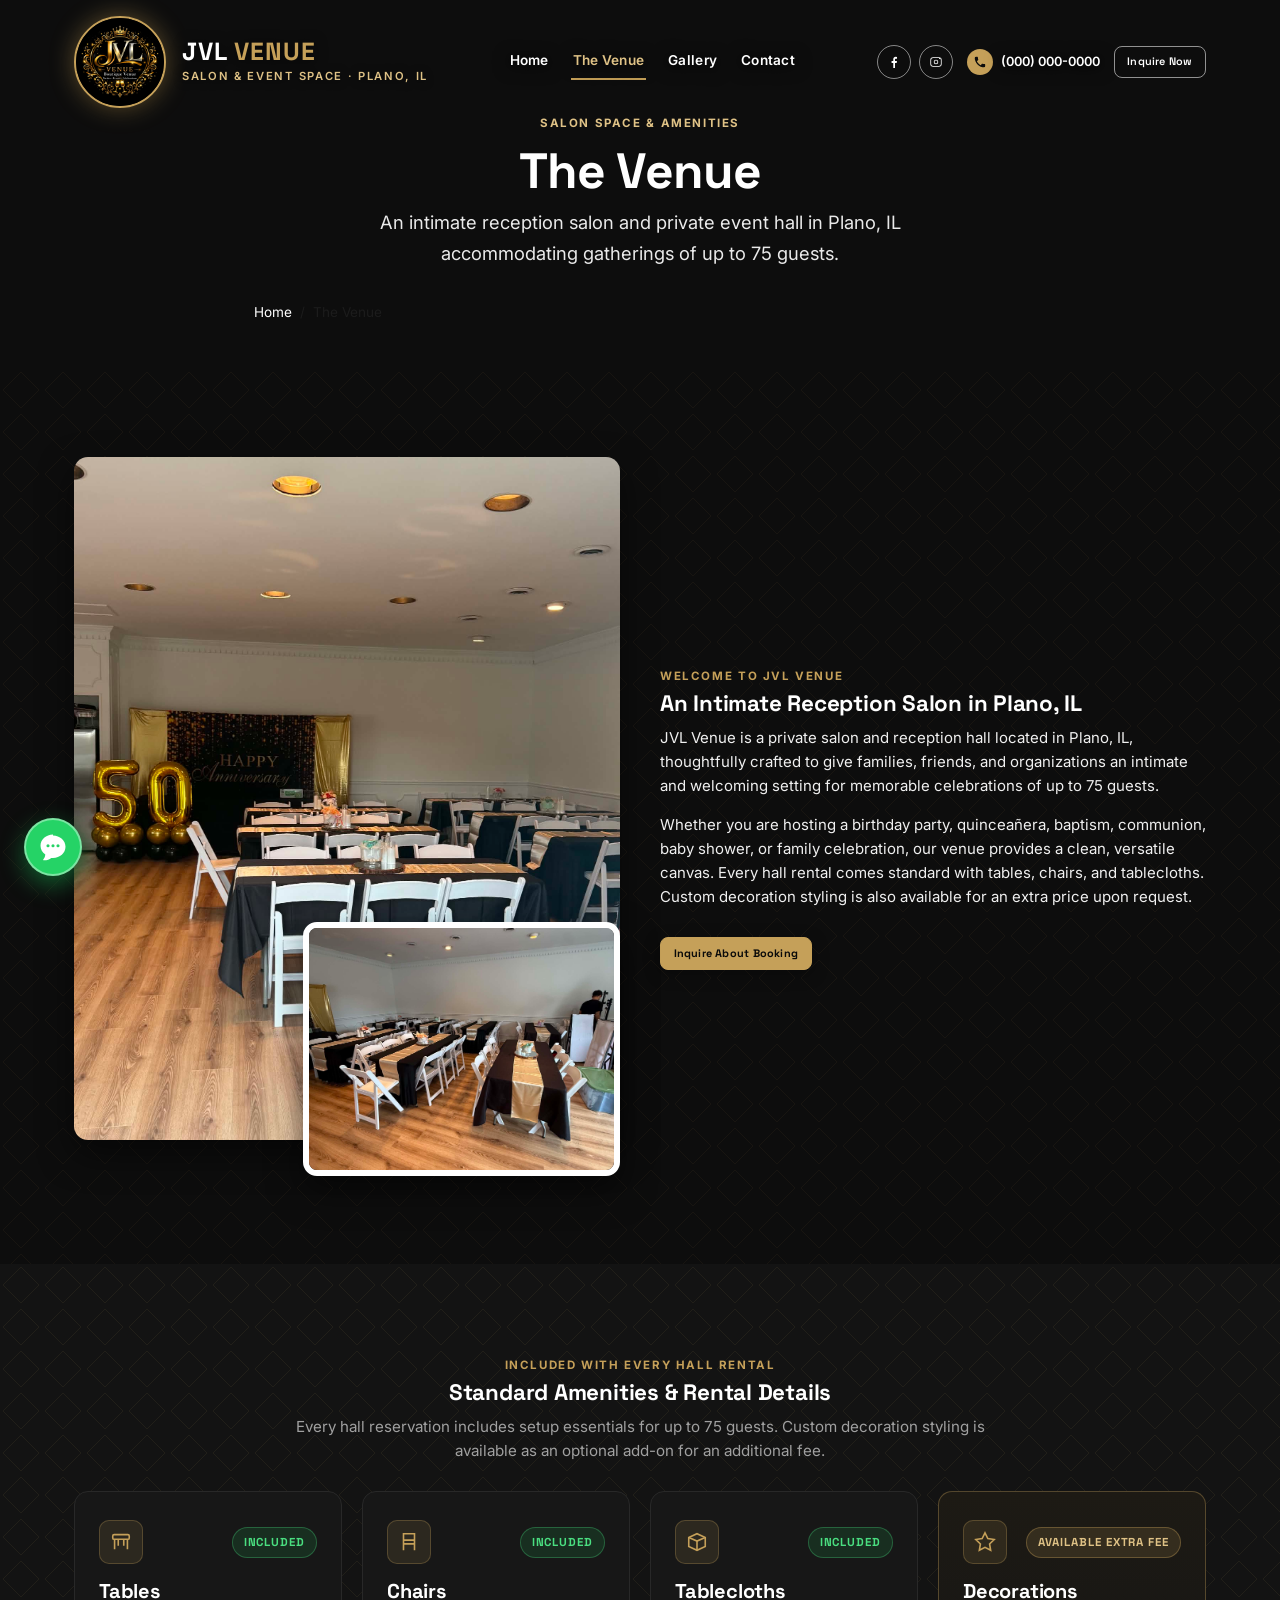
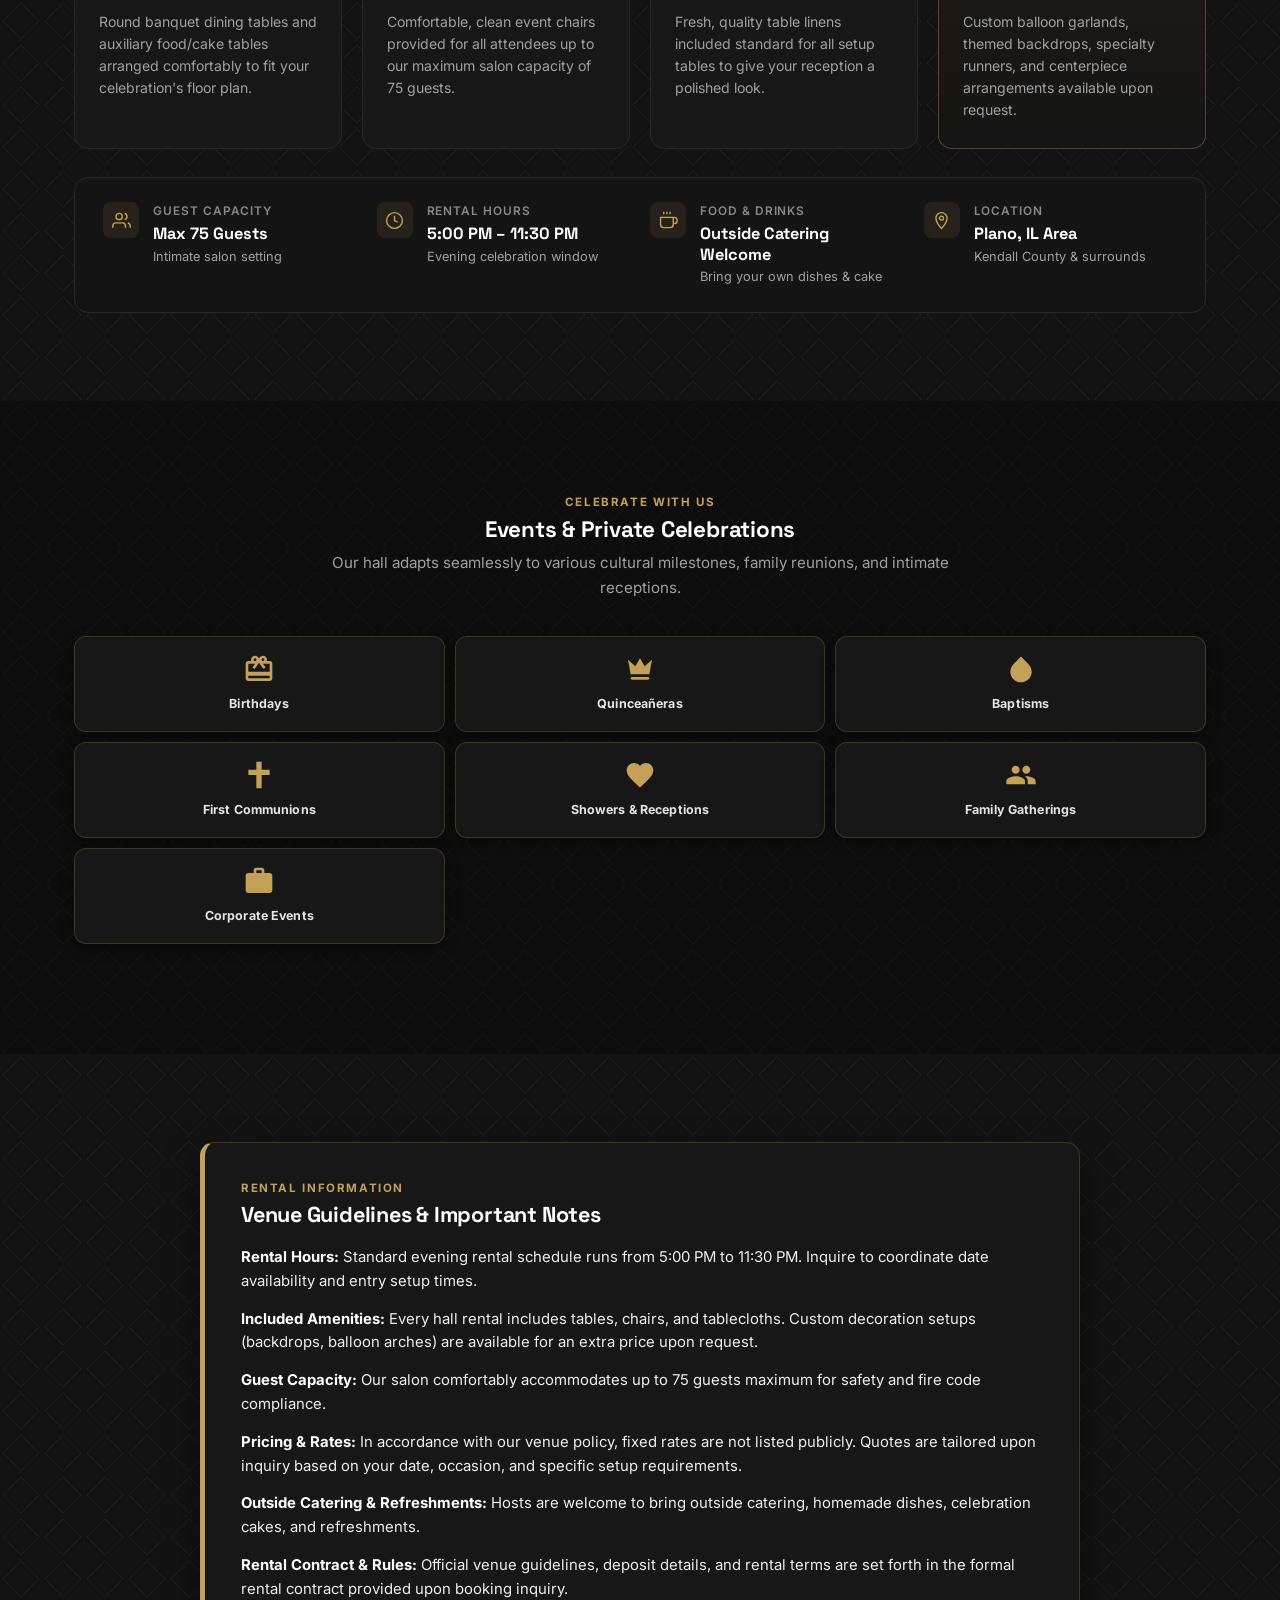
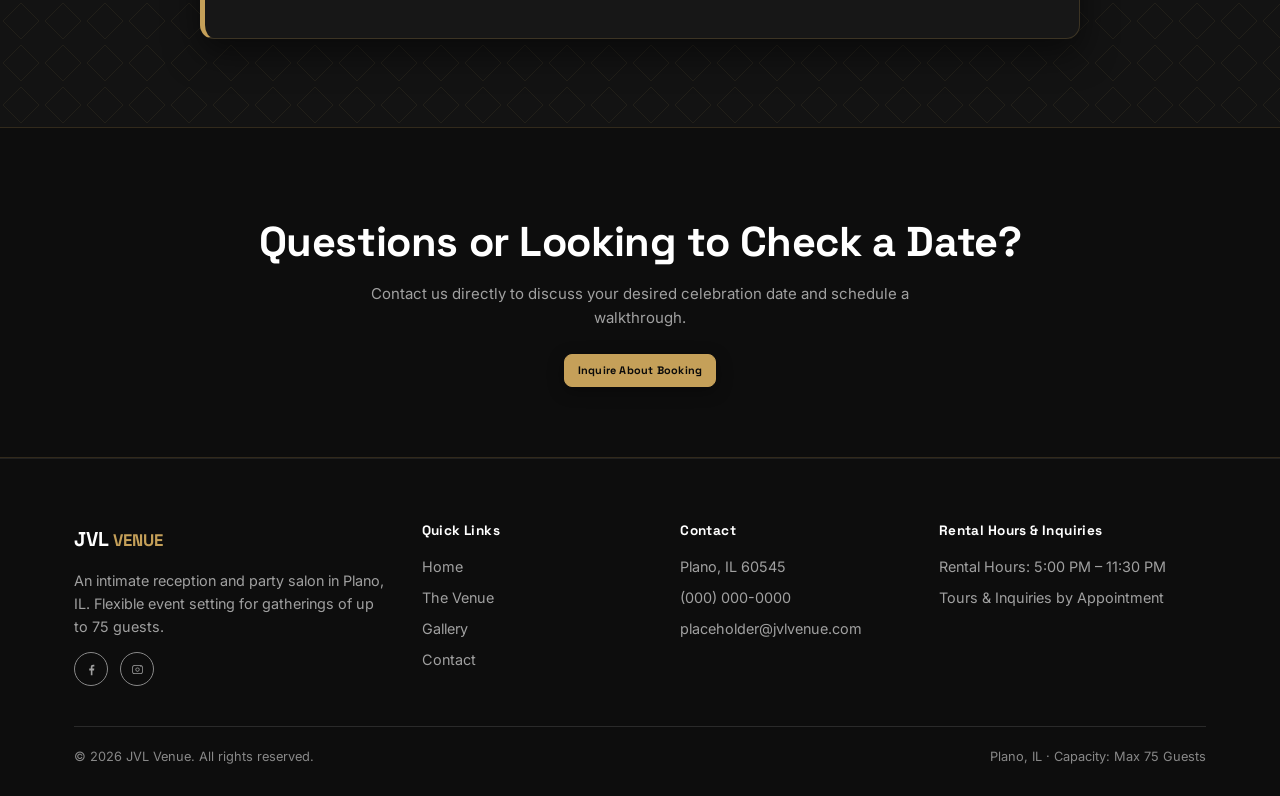
==== commit b415be50: "Combine About and Details into The Venue, redesign mobile drawer nav, add FAQ section, and refine CT" ====
--- a/about.html
+++ b/about.html
@@ -2,249 +2,12 @@
 <html lang="en">
 <head>
 <meta charset="UTF-8">
-<meta name="viewport" content="width=device-width, initial-scale=1.0">
-<title>About Us | JVL Venue - Reception &amp; Event Salon</title>
-<meta name="description" content="Learn more about JVL Venue, an intimate reception salon and event hall in Plano, IL accommodating gatherings of up to 75 people.">
-<link rel="icon" href="photos/logo-crown.jpg" type="image/jpeg">
-<link rel="stylesheet" href="styles.css">
+<meta http-equiv="refresh" content="0; url=venue.html">
+<title>Redirecting to The Venue | JVL Venue</title>
+<link rel="canonical" href="venue.html">
+<script>window.location.href = "venue.html";</script>
 </head>
 <body>
-
-<header class="site">
-  <div class="wrap">
-    <a href="index.html" class="brand">
-      <img src="photos/logo-crown.jpg" alt="JVL Venue Logo">
-      <div class="brand-text-logo">
-        <span class="brand-title">JVL <span>VENUE</span></span>
-        <span class="brand-sub">Salon &amp; Event Space · Plano, IL</span>
-      </div>
-    </a>
-    <nav class="main-nav">
-      <a href="index.html">Home</a>
-      <a href="about.html" class="active">About</a>
-      <a href="menu.html">Details</a>
-      <a href="gallery.html">Gallery</a>
-      <a href="contact.html">Contact</a>
-      <div class="nav-extra">
-        <a class="phone-pill" href="tel:+10000000000">
-          <svg viewBox="0 0 24 24"><path d="M6.6 10.8c1.4 2.7 3.9 5.2 6.6 6.6l2.2-2.2c.3-.3.7-.4 1-.2 1.1.4 2.3.6 3.5.6.6 0 1 .4 1 1v3.5c0 .6-.4 1-1 1C10.5 21.1 2.9 13.5 2.9 4.1c0-.6.4-1 1-1H7.4c.6 0 1 .4 1 1 0 1.2.2 2.4.6 3.5.1.4 0 .8-.2 1L6.6 10.8z"/></svg>
-          <span>(000) 000-0000</span>
-        </a>
-        <a href="contact.html" class="btn btn--gold">Inquire Now</a>
-        <div class="mobile-socials-wrap">
-          <span class="mobile-socials-label">Connect with Us</span>
-          <div class="social-icons mobile-socials">
-            <a href="https://www.facebook.com/placeholder" target="_blank" rel="noopener" aria-label="Facebook">
-              <svg viewBox="0 0 24 24"><path d="M13.5 21v-7.6h2.55l.38-2.96h-2.93V8.53c0-.86.24-1.44 1.47-1.44h1.57V4.46A21 21 0 0 0 14.5 4.3c-2.14 0-3.6 1.3-3.6 3.69v2.45H8.35v2.96h2.55V21h2.6z"/></svg>
-            </a>
-            <a href="https://www.instagram.com/placeholder" target="_blank" rel="noopener" aria-label="Instagram">
-              <svg viewBox="0 0 24 24"><path d="M12 8.6a3.4 3.4 0 1 0 0 6.8 3.4 3.4 0 0 0 0-6.8zm0 5.6a2.2 2.2 0 1 1 0-4.4 2.2 2.2 0 0 1 0 4.4zm4.3-9.5H7.7A4.2 4.2 0 0 0 3.5 9v6a4.2 4.2 0 0 0 4.2 4.2h8.6a4.2 4.2 0 0 0 4.2-4.2V9a4.2 4.2 0 0 0-4.2-4.3zm3 10.3a3 3 0 0 1-3 3H7.7a3 3 0 0 1-3-3V9a3 3 0 0 1 3-3h8.6a3 3 0 0 1 3 3v6zm-2.1-9.1a.8.8 0 1 0 0 1.6.8.8 0 0 0 0-1.6z"/></svg>
-            </a>
-          </div>
-        </div>
-      </div>
-    </nav>
-    <div class="header-cta">
-      <div class="social-icons desktop-only">
-        <a href="https://www.facebook.com/placeholder" target="_blank" rel="noopener" aria-label="Facebook">
-          <svg viewBox="0 0 24 24"><path d="M13.5 21v-7.6h2.55l.38-2.96h-2.93V8.53c0-.86.24-1.44 1.47-1.44h1.57V4.46A21 21 0 0 0 14.5 4.3c-2.14 0-3.6 1.3-3.6 3.69v2.45H8.35v2.96h2.55V21h2.6z"/></svg>
-        </a>
-        <a href="https://www.instagram.com/placeholder" target="_blank" rel="noopener" aria-label="Instagram">
-          <svg viewBox="0 0 24 24"><path d="M12 8.6a3.4 3.4 0 1 0 0 6.8 3.4 3.4 0 0 0 0-6.8zm0 5.6a2.2 2.2 0 1 1 0-4.4 2.2 2.2 0 0 1 0 4.4zm4.3-9.5H7.7A4.2 4.2 0 0 0 3.5 9v6a4.2 4.2 0 0 0 4.2 4.2h8.6a4.2 4.2 0 0 0 4.2-4.2V9a4.2 4.2 0 0 0-4.2-4.3zm3 10.3a3 3 0 0 1-3 3H7.7a3 3 0 0 1-3-3V9a3 3 0 0 1 3-3h8.6a3 3 0 0 1 3 3v6zm-2.1-9.1a.8.8 0 1 0 0 1.6.8.8 0 0 0 0-1.6z"/></svg>
-        </a>
-      </div>
-      <a class="phone-pill desktop-only" href="tel:+10000000000">
-        <svg viewBox="0 0 24 24"><path d="M6.6 10.8c1.4 2.7 3.9 5.2 6.6 6.6l2.2-2.2c.3-.3.7-.4 1-.2 1.1.4 2.3.6 3.5.6.6 0 1 .4 1 1v3.5c0 .6-.4 1-1 1C10.5 21.1 2.9 13.5 2.9 4.1c0-.6.4-1 1-1H7.4c.6 0 1 .4 1 1 0 1.2.2 2.4.6 3.5.1.4 0 .8-.2 1L6.6 10.8z"/></svg>
-        <span>(000) 000-0000</span>
-      </a>
-      <a href="contact.html" class="btn btn--white desktop-only">Inquire Now</a>
-      <button class="nav-toggle" aria-label="Toggle menu">
-        <span class="nav-toggle-bar"></span>
-        <span class="nav-toggle-bar"></span>
-        <span class="nav-toggle-bar"></span>
-      </button>
-    </div>
-  </div>
-</header>
-
-<section class="hero hero--small">
-  <div class="hero-media">
-    <div class="wrap hero-inner">
-      <span class="eyebrow">Our Story &amp; Space</span>
-      <h1>About JVL Venue</h1>
-      <p class="lead">An intimate reception salon and event space in Plano, IL accommodating gatherings of up to 75 guests.</p>
-      <div class="crumbs">
-        <a href="index.html" style="color:var(--white)">Home</a><span>/</span><span>About</span>
-      </div>
-    </div>
-  </div>
-</section>
-
-<section class="section">
-  <div class="wrap grid-2">
-    <div>
-      <div class="stack-photos">
-        <img class="photo-main" src="photos/venue-anniversary-setup.jpg" alt="JVL Venue salon space setup with celebration backdrop and tables">
-        <img class="photo-accent" src="photos/venue-gold-black-setup.jpg" alt="JVL Venue elegant black and gold event setup">
-      </div>
-    </div>
-    <div>
-      <span class="eyebrow">Welcome to JVL Venue</span>
-      <h2>An Intimate Reception Salon in Plano, IL</h2>
-      <p>JVL Venue is a private salon and reception hall located in Plano, IL, thoughtfully set up to host gatherings and celebrations for up to 75 guests. Standard rental hours run from 5:00 PM to 11:30 PM, providing an intimate, welcoming setting where you can celebrate comfortably.</p>
-      <p>Every hall rental includes tables, chairs, and tablecloths. Whether you are hosting a birthday party, family celebration, shower, or private reception, we offer a versatile space where you can personalize the atmosphere or request our custom decoration packages for an additional fee.</p>
-      <div class="event-grid">
-        <div class="event-card">
-          <span class="ic"><svg viewBox="0 0 24 24"><path d="M20 6h-2.18c.11-.31.18-.65.18-1 0-1.66-1.34-3-3-3-1.05 0-1.96.54-2.5 1.35l-.5.67-.5-.68C10.96 2.54 10.05 2 9 2 7.34 2 6 3.34 6 5c0 .35.07.69.18 1H4c-1.11 0-1.99.89-1.99 2L2 19c0 1.11.89 2 2 2h16c1.11 0 2-.89 2-2V8c0-1.11-.89-2-2-2zm-5-2c.55 0 1 .45 1 1s-.45 1-1 1-1-.45-1-1 .45-1 1-1zM9 4c.55 0 1 .45 1 1s-.45 1-1 1-1-.45-1-1 .45-1 1-1zm11 15H4v-2h16v2zm0-5H4V8h5.08L7 10.83 8.62 12 11 8.76l1-1.36 1 1.36L15.38 12 17 10.83 14.92 8H20v6z"/></svg></span>
-          <span class="label">Birthdays</span>
-        </div>
-        <div class="event-card">
-          <span class="ic"><svg viewBox="0 0 24 24"><path d="M5 16L3 5l5.5 5L12 4l3.5 6L21 5l-2 11H5zm14 3c0 .55-.45 1-1 1H6c-.55 0-1-.45-1-1s.45-1 1-1h12c.55 0 1 .45 1 1z"/></svg></span>
-          <span class="label">Quinceañeras</span>
-        </div>
-        <div class="event-card">
-          <span class="ic"><svg viewBox="0 0 24 24"><path d="M12 2.69l5.66 5.66a8 8 0 1 1-11.31 0z"/></svg></span>
-          <span class="label">Baptisms</span>
-        </div>
-        <div class="event-card">
-          <span class="ic"><svg viewBox="0 0 24 24"><path d="M10 2h4v6h6v4h-6v10h-4V12H4V8h6V2z"/></svg></span>
-          <span class="label">First Communions</span>
-        </div>
-        <div class="event-card">
-          <span class="ic"><svg viewBox="0 0 24 24"><path d="M12 21.35l-1.45-1.32C5.4 15.36 2 12.28 2 8.5 2 5.42 4.42 3 7.5 3c1.74 0 3.41.81 4.5 2.09C13.09 3.81 14.76 3 16.5 3 19.58 3 22 5.42 22 8.5c0 3.78-3.4 6.86-8.55 11.54L12 21.35z"/></svg></span>
-          <span class="label">Showers &amp; Receptions</span>
-        </div>
-        <div class="event-card">
-          <span class="ic"><svg viewBox="0 0 24 24"><path d="M16 11c1.66 0 2.99-1.34 2.99-3S17.66 5 16 5c-1.66 0-3 1.34-3 3s1.34 3 3 3zm-8 0c1.66 0 2.99-1.34 2.99-3S9.66 5 8 5C6.34 5 5 6.34 5 8s1.34 3 3 3zm0 2c-2.33 0-7 1.17-7 3.5V19h14v-2.5c0-2.33-4.67-3.5-7-3.5zm8 0c-.29 0-.62.02-.97.05 1.16.84 1.97 1.97 1.97 3.45V19h6v-2.5c0-2.33-4.67-3.5-7-3.5z"/></svg></span>
-          <span class="label">Family Gatherings</span>
-        </div>
-        <div class="event-card">
-          <span class="ic"><svg viewBox="0 0 24 24"><path d="M20 6h-4V4c0-1.11-.89-2-2-2h-4c-1.11 0-2 .89-2 2v2H4c-1.11 0-1.99.89-1.99 2L2 19c0 1.11.89 2 2 2h16c1.11 0 2-.89 2-2V8c0-1.11-.89-2-2-2zm-6 0h-4V4h4v2z"/></svg></span>
-          <span class="label">Corporate Events</span>
-        </div>
-      </div>
-      <div style="margin-top:20px">
-        <a href="contact.html" class="btn btn--gold">Inquire About Booking</a>
-      </div>
-    </div>
-  </div>
-</section>
-
-<section class="section section--off">
-  <div class="wrap grid-2">
-    <div class="card" style="padding:36px">
-      <span class="eyebrow">Our Focus</span>
-      <h3 style="font-family:'Space Grotesk',sans-serif">A Comfortable Setting for Plano &amp; Nearby Towns</h3>
-      <p>Our aim is to provide an accessible and welcoming venue where local residents and families can celebrate comfortably. With rental hours from 5:00 PM to 11:30 PM, we provide a dedicated celebration window tailored for special events.</p>
-    </div>
-    <div class="card" style="padding:36px">
-      <span class="eyebrow">What We Offer</span>
-      <h3 style="font-family:'Space Grotesk',sans-serif">Included Essentials &amp; Optional Decor</h3>
-      <p>Every rental comes standard with tables, chairs, and tablecloths. For clients who want a complete decorative touch, custom decoration services are available for an extra price. Full house rules and guidelines are detailed in the official rental contract.</p>
-    </div>
-  </div>
-</section>
-
-<section class="section">
-  <div class="wrap">
-    <div class="center" style="max-width:640px;margin:0 auto 44px">
-      <span class="eyebrow">Venue Features</span>
-      <h2>Designed for Your Peace of Mind</h2>
-    </div>
-    <div class="feature-row">
-      <div class="feature">
-        <div class="photo-placeholder-circle">
-          <svg viewBox="0 0 24 24"><path d="M17 21v-2a4 4 0 0 0-4-4H5a4 4 0 0 0-4 4v2"/><circle cx="9" cy="7" r="4"/><path d="M23 21v-2a4 4 0 0 0-3-3.87"/><path d="M16 3.13a4 4 0 0 1 0 7.75"/></svg>
-        </div>
-        <h4>Max 75 Guests</h4>
-        <p style="font-size:.85rem;color:var(--gray-500)">Comfortable capacity</p>
-      </div>
-      <div class="feature">
-        <div class="photo-placeholder-circle">
-          <svg viewBox="0 0 24 24"><circle cx="12" cy="12" r="10" stroke="currentColor" stroke-width="2" fill="none"/><polyline points="12 6 12 12 16 14" stroke="currentColor" stroke-width="2" fill="none"/></svg>
-        </div>
-        <h4>5:00 PM – 11:30 PM</h4>
-        <p style="font-size:.85rem;color:var(--gray-500)">Rental hours</p>
-      </div>
-      <div class="feature">
-        <div class="photo-placeholder-circle">
-          <svg viewBox="0 0 24 24"><rect x="3" y="3" width="18" height="18" rx="2" ry="2"/><path d="M3 9h18"/><path d="M9 21V9"/></svg>
-        </div>
-        <h4>Tables, Chairs &amp; Linens</h4>
-        <p style="font-size:.85rem;color:var(--gray-500)">Included (Decor extra)</p>
-      </div>
-      <div class="feature">
-        <div class="photo-placeholder-circle">
-          <svg viewBox="0 0 24 24"><path d="M12 2a7 7 0 00-7 7c0 5.25 7 13 7 13s7-7.75 7-13a7 7 0 00-7-7zm0 9.5A2.5 2.5 0 1112 6.5a2.5 2.5 0 010 5z"/></svg>
-        </div>
-        <h4>Plano, IL Area</h4>
-        <p style="font-size:.85rem;color:var(--gray-500)">Convenient location</p>
-      </div>
-    </div>
-  </div>
-</section>
-
-<section class="cta-band">
-  <div class="wrap" style="padding-top:20px">
-    <h2>Have questions about our space or dates?</h2>
-    <a href="contact.html" class="btn btn--gold">Contact JVL Venue</a>
-  </div>
-</section>
-
-<footer class="site">
-  <div class="wrap">
-    <div class="footer-grid">
-      <div>
-        <div class="footer-brand">
-          <span style="font-family:'Space Grotesk',sans-serif;font-size:1.25rem;font-weight:700;color:var(--white)">JVL <span style="color:var(--gold)">VENUE</span></span>
-        </div>
-        <p>An intimate reception and party salon in Plano, IL. Flexible event setting for gatherings of up to 75 guests.</p>
-        <div class="footer-socials">
-          <a href="https://www.facebook.com/placeholder" target="_blank" rel="noopener" aria-label="Facebook">
-            <svg viewBox="0 0 24 24"><path d="M13.5 21v-7.6h2.55l.38-2.96h-2.93V8.53c0-.86.24-1.44 1.47-1.44h1.57V4.46A21 21 0 0 0 14.5 4.3c-2.14 0-3.6 1.3-3.6 3.69v2.45H8.35v2.96h2.55V21h2.6z"/></svg>
-          </a>
-          <a href="https://www.instagram.com/placeholder" target="_blank" rel="noopener" aria-label="Instagram">
-            <svg viewBox="0 0 24 24"><path d="M12 8.6a3.4 3.4 0 1 0 0 6.8 3.4 3.4 0 0 0 0-6.8zm0 5.6a2.2 2.2 0 1 1 0-4.4 2.2 2.2 0 0 1 0 4.4zm4.3-9.5H7.7A4.2 4.2 0 0 0 3.5 9v6a4.2 4.2 0 0 0 4.2 4.2h8.6a4.2 4.2 0 0 0 4.2-4.2V9a4.2 4.2 0 0 0-4.2-4.3zm3 10.3a3 3 0 0 1-3 3H7.7a3 3 0 0 1-3-3V9a3 3 0 0 1 3-3h8.6a3 3 0 0 1 3 3v6zm-2.1-9.1a.8.8 0 1 0 0 1.6.8.8 0 0 0 0-1.6z"/></svg>
-          </a>
-        </div>
-      </div>
-      <div>
-        <h4>Quick Links</h4>
-        <ul>
-          <li><a href="index.html">Home</a></li>
-          <li><a href="about.html">About Us</a></li>
-          <li><a href="menu.html">Details</a></li>
-          <li><a href="gallery.html">Gallery</a></li>
-          <li><a href="contact.html">Contact</a></li>
-        </ul>
-      </div>
-      <div>
-        <h4>Contact</h4>
-        <ul>
-          <li>Plano, IL 60545</li>
-          <li><a href="tel:+10000000000">(000) 000-0000</a></li>
-          <li><a href="mailto:placeholder@jvlvenue.com">placeholder@jvlvenue.com</a></li>
-        </ul>
-      </div>
-      <div>
-        <h4>Rental Hours &amp; Inquiries</h4>
-        <ul>
-          <li>Rental Hours: 5:00 PM – 11:30 PM</li>
-          <li>Tours &amp; Inquiries by Appointment</li>
-        </ul>
-      </div>
-    </div>
-    <div class="footer-bottom">
-      <span>© 2026 JVL Venue. All rights reserved.</span>
-      <span>Plano, IL · Capacity: Max 75 Guests</span>
-    </div>
-  </div>
-</footer>
-
-<a href="contact.html" class="floating-contact" aria-label="Contact us">
-  <svg viewBox="0 0 24 24"><path d="M20 2H4c-1.1 0-2 .9-2 2v18l4-4h14c1.1 0 2-.9 2-2V4c0-1.1-.9-2-2-2zm0 14H6l-2 2V4h16v12z"/></svg>
-</a>
-
-<script src="script.js"></script>
+<p>Redirecting to <a href="venue.html">The Venue</a>...</p>
 </body>
 </html>
